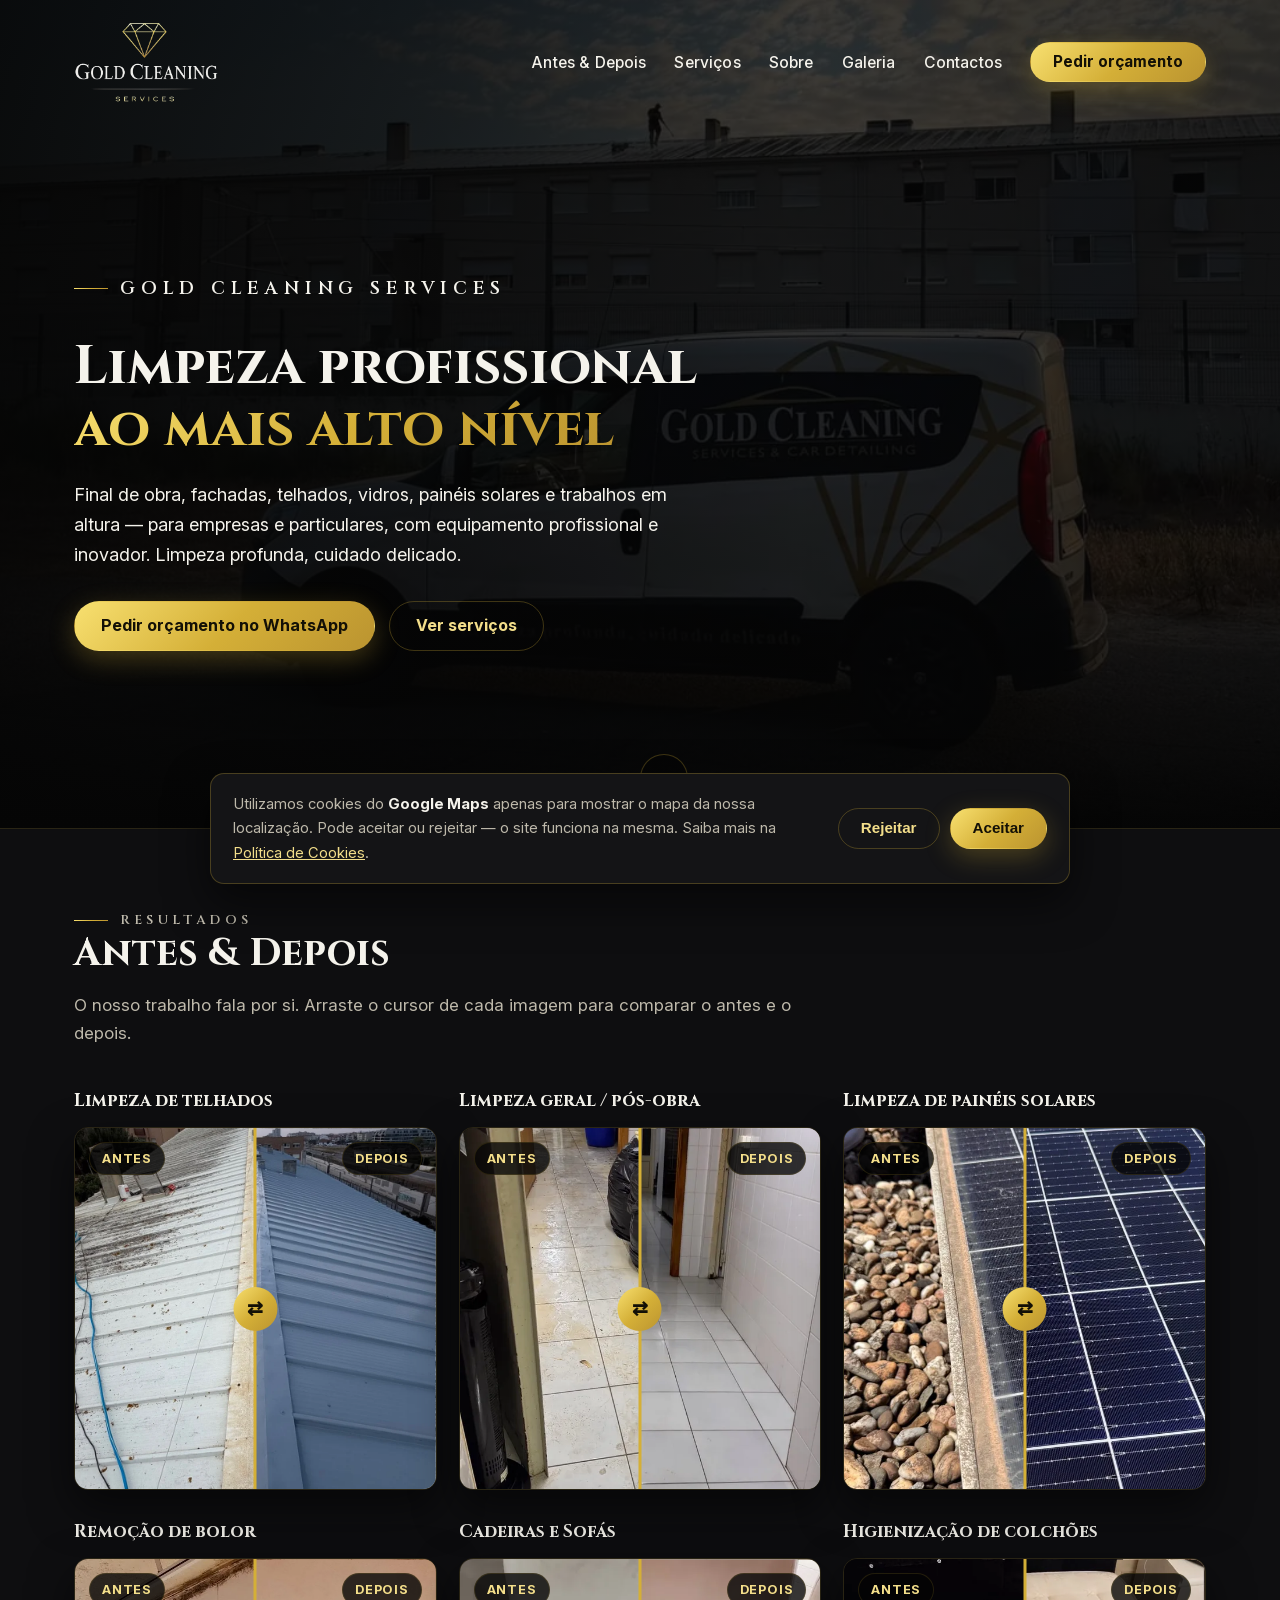
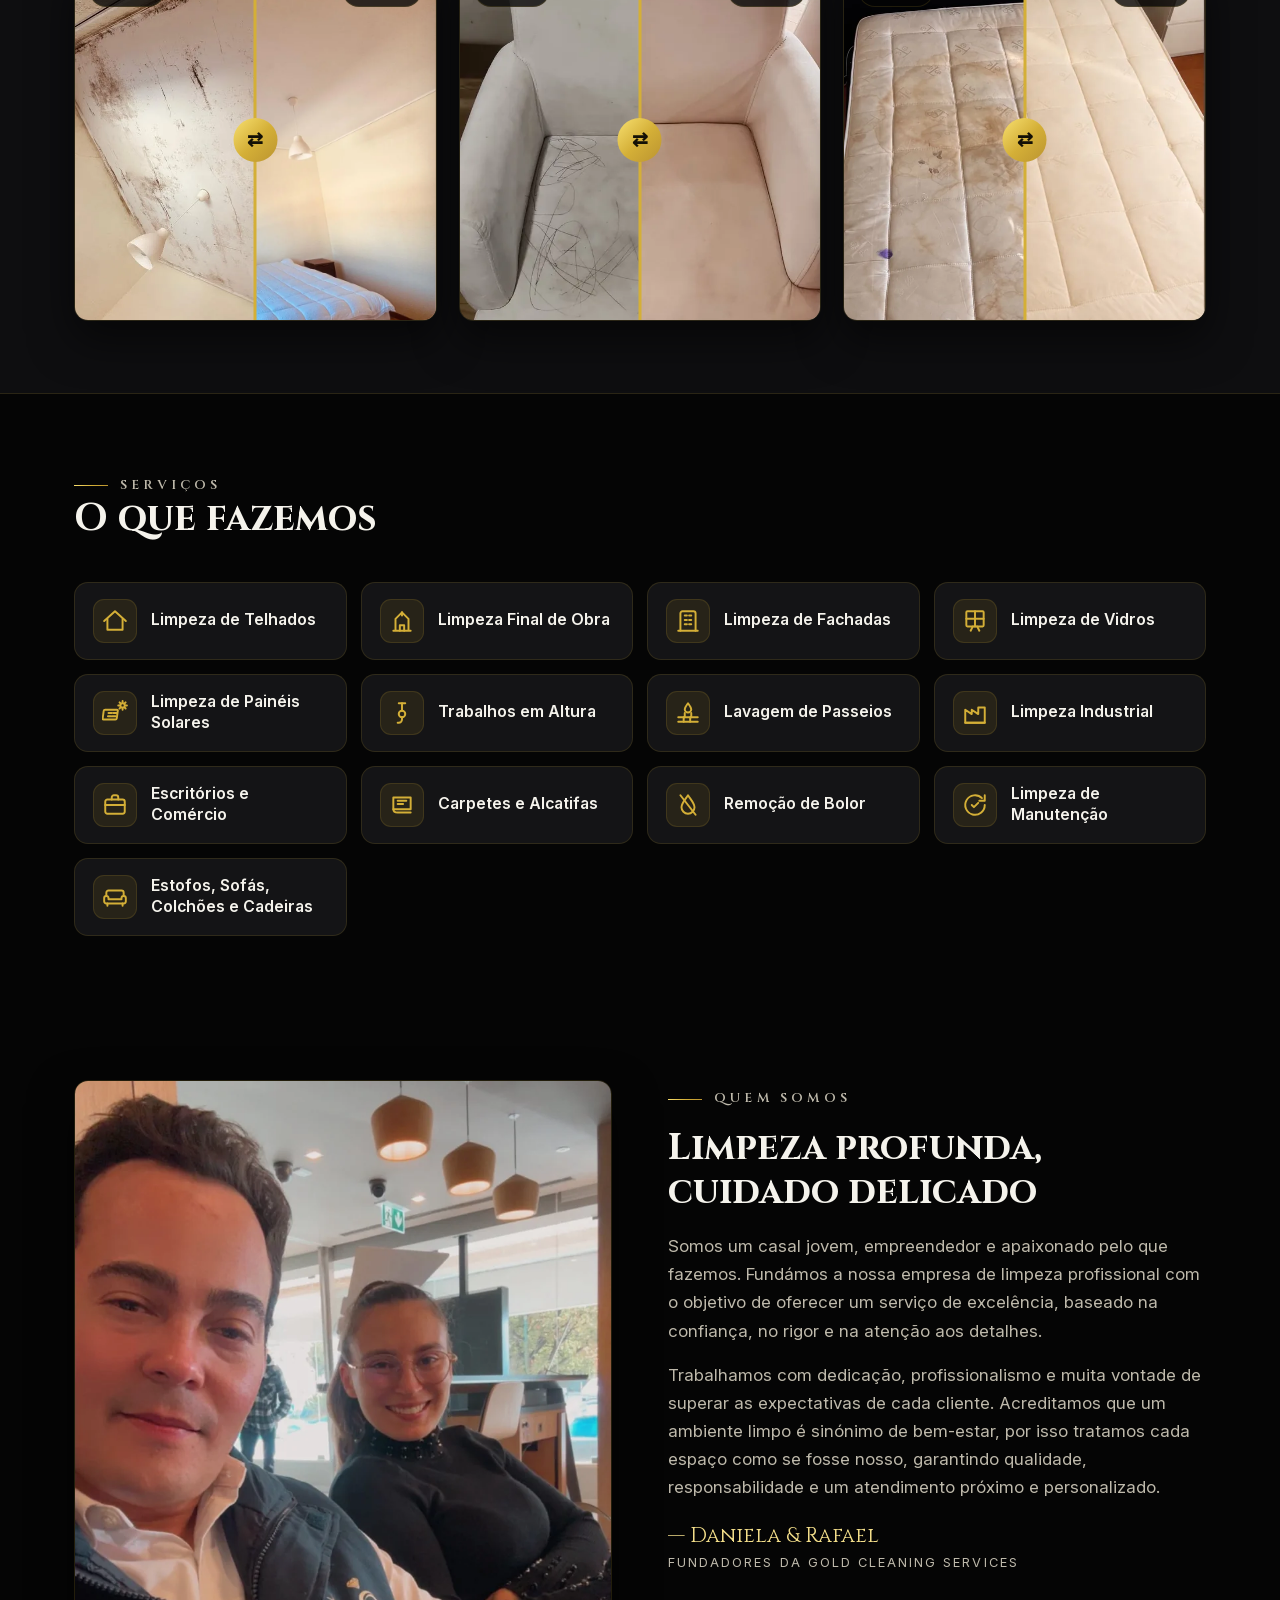
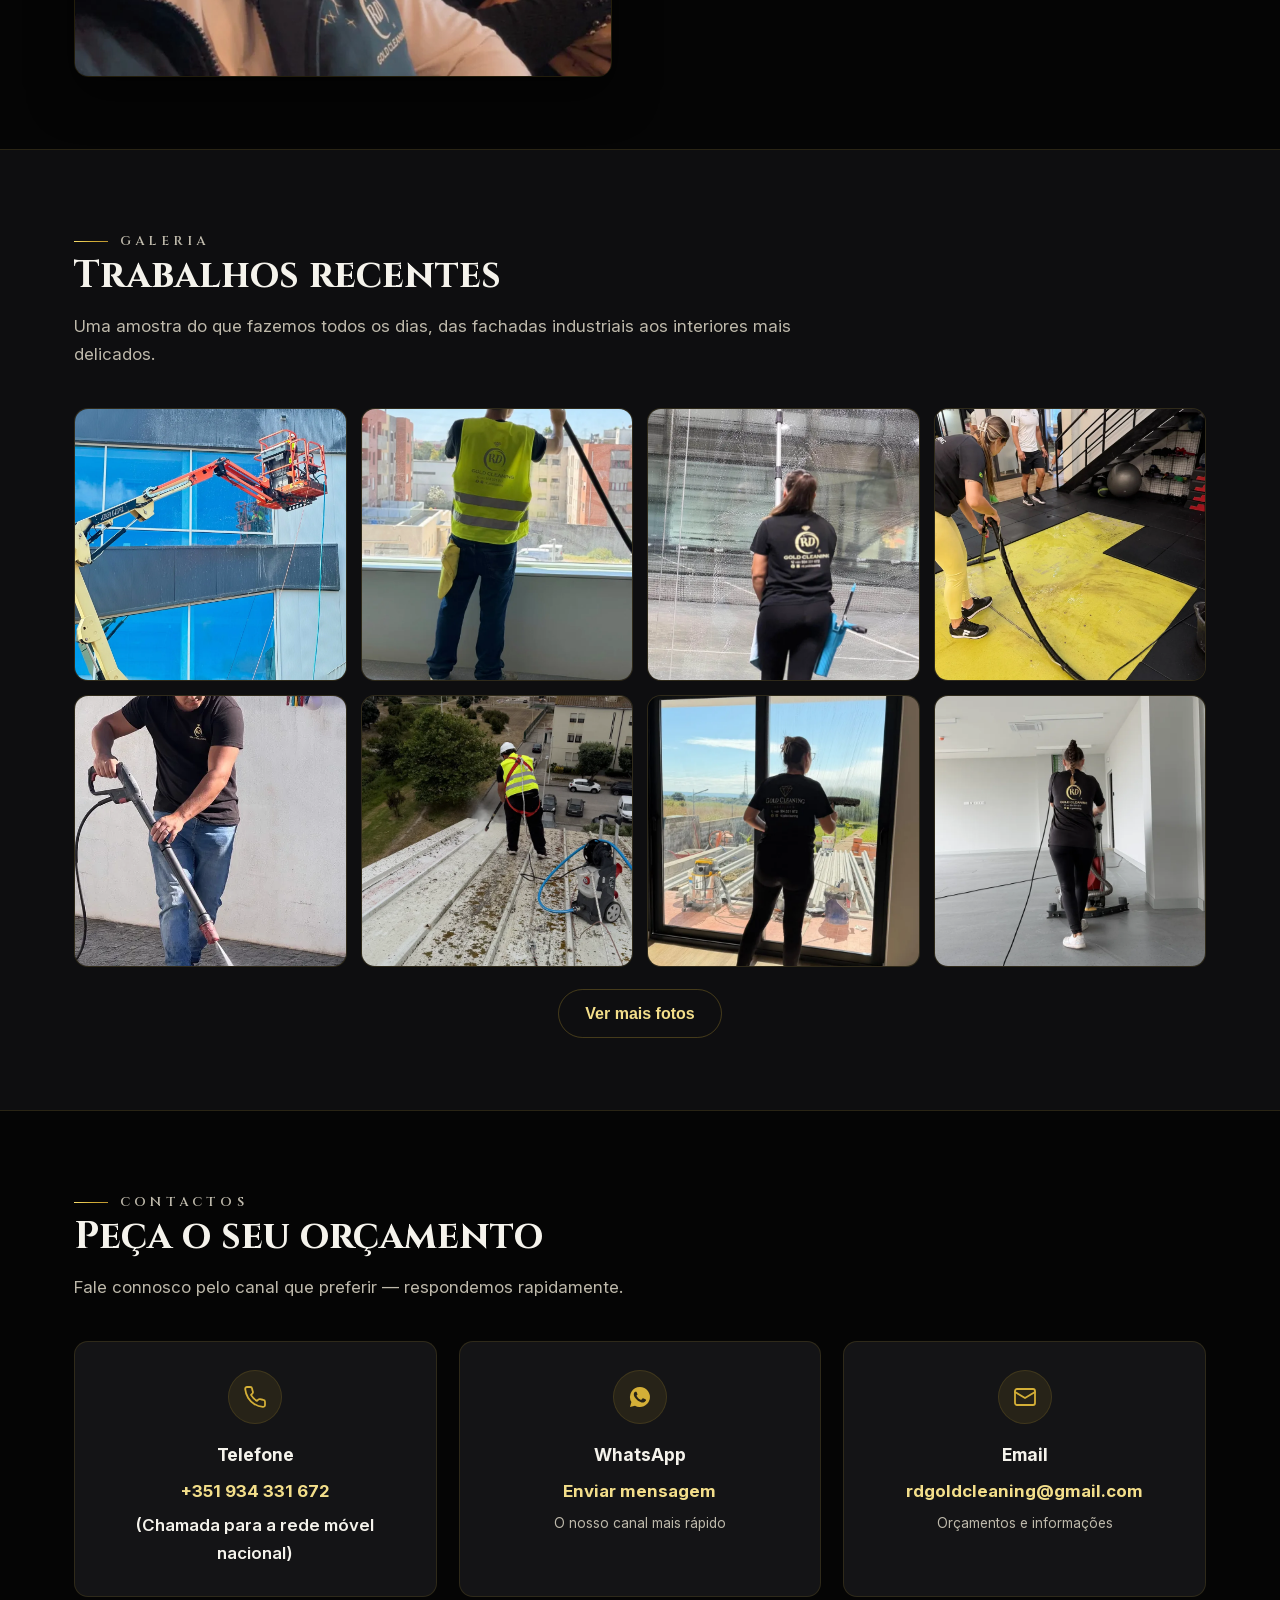
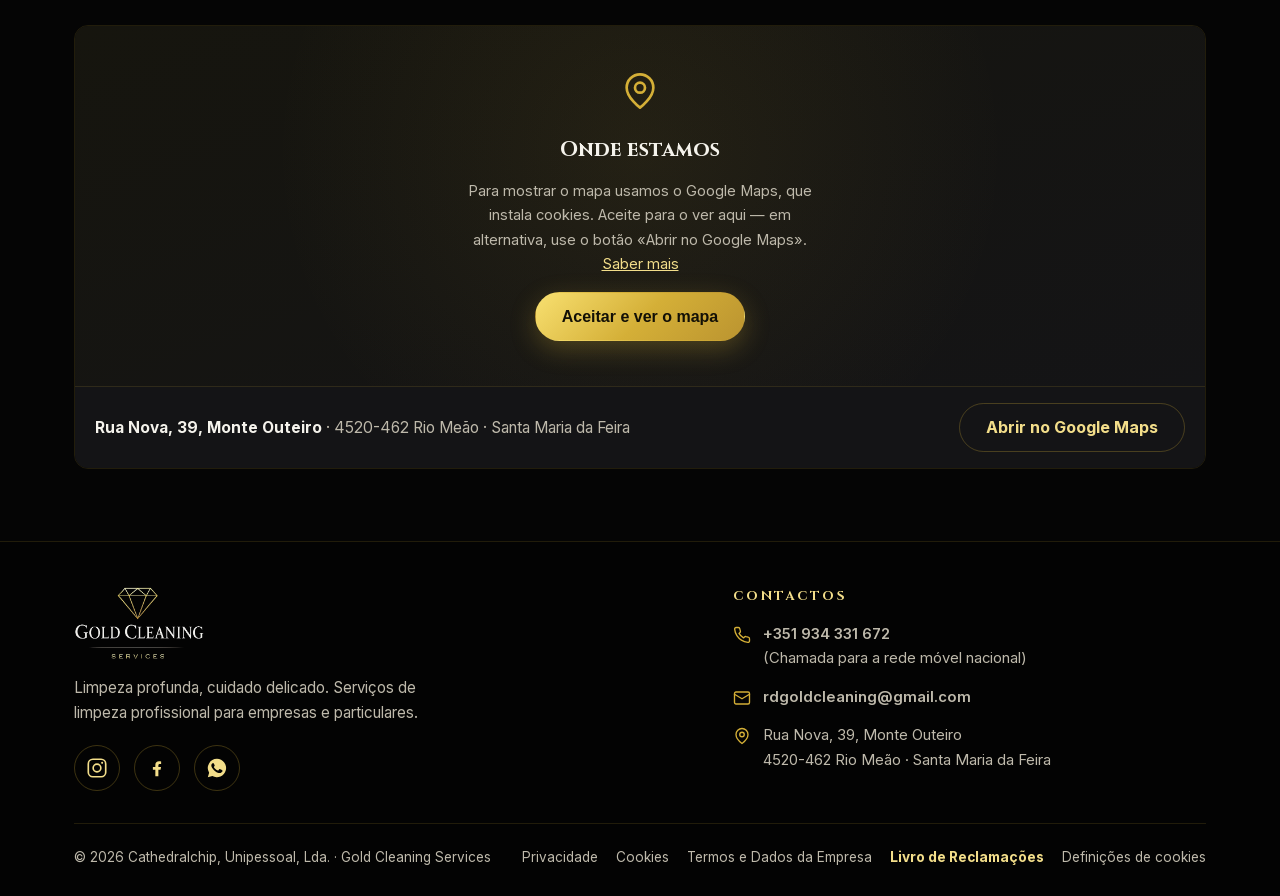
==== index.html @ ab458364 "Reordenar Serviços e Resultados (telhado primeiro) + novas fotos do telhado - Serviços: Telhados 1.º" ====
<!DOCTYPE html>
<html lang="pt-PT">
<head>
  <meta charset="UTF-8">
  <meta name="viewport" content="width=device-width, initial-scale=1.0">
  <title>Gold Cleaning Services — Limpeza Profissional | Santa Maria da Feira</title>
  <meta name="description" content="Gold Cleaning Services — limpeza profissional em Santa Maria da Feira, Espinho e Porto: final de obra, fachadas, telhados, vidros e painéis solares. Para empresas e particulares.">
  <link rel="canonical" href="https://goldcleaning.pt/">
  <meta name="theme-color" content="#050505">
  <script>document.documentElement.classList.add('js')</script>
  <link rel="preload" href="assets/fonts/cinzel-var.woff2" as="font" type="font/woff2" crossorigin>
  <link rel="preload" href="assets/fonts/inter-var.woff2" as="font" type="font/woff2" crossorigin>

  <meta property="og:type" content="website">
  <meta property="og:locale" content="pt_PT">
  <meta property="og:site_name" content="Gold Cleaning Services">
  <meta property="og:title" content="Gold Cleaning Services — Limpeza Profissional | Santa Maria da Feira">
  <meta property="og:description" content="Final de obra, fachadas, telhados, vidros, painéis solares, trabalhos em altura e limpeza industrial. Para empresas e particulares.">
  <meta property="og:url" content="https://goldcleaning.pt/">
  <meta property="og:image" content="https://goldcleaning.pt/assets/img/og-image.jpg">
  <meta property="og:image:width" content="1200">
  <meta property="og:image:height" content="630">
  <meta property="og:image:alt" content="Logótipo da Gold Cleaning Services — diamante dourado sobre fundo preto">
  <meta name="twitter:card" content="summary_large_image">

  <link rel="icon" href="assets/img/favicon-32.png" sizes="32x32" type="image/png">
  <link rel="icon" href="assets/img/icon-192.png" sizes="192x192" type="image/png">
  <link rel="apple-touch-icon" href="assets/img/apple-touch-icon.png">
  <link rel="stylesheet" href="assets/css/styles.css?v=30">

  <script type="application/ld+json">
  {
    "@context": "https://schema.org",
    "@graph": [
      {
        "@type": ["LocalBusiness", "CleaningService"],
        "@id": "https://goldcleaning.pt/#business",
        "name": "Gold Cleaning Services",
        "alternateName": ["Gold Cleaning", "GoldCleaning", "Gold Cleaning Services", "GoldCleaningServices", "Gold Clean"],
        "legalName": "Cathedralchip, Unipessoal, Lda.",
        "vatID": "PT519046846",
        "description": "Serviços de limpeza profissional para empresas e particulares: limpeza final de obra, fachadas, telhados, vidros, painéis solares, trabalhos em altura e limpeza industrial.",
        "image": "https://goldcleaning.pt/assets/img/og-image.jpg",
        "logo": "https://goldcleaning.pt/assets/img/icon-512.png",
        "url": "https://goldcleaning.pt/",
        "email": "rdgoldcleaning@gmail.com",
        "telephone": "+351934331672",
        "priceRange": "€€",
        "address": {
          "@type": "PostalAddress",
          "streetAddress": "Rua Nova, 39, Monte Outeiro",
          "postalCode": "4520-462",
          "addressLocality": "Rio Meão, Santa Maria da Feira",
          "addressRegion": "Aveiro",
          "addressCountry": "PT"
        },
        "areaServed": ["Santa Maria da Feira", "Espinho", "Porto", "Aveiro"],
        "knowsAbout": ["Limpeza final de obra", "Limpeza de fachadas", "Limpeza de telhados", "Limpeza de vidros", "Limpeza de painéis solares", "Trabalhos em altura", "Limpeza industrial"],
        "sameAs": [
          "https://www.instagram.com/gold_cleaning.services/",
          "https://www.facebook.com/profile.php?id=61569388156016",
          "https://maps.app.goo.gl/XTtooXEB5BjqFSP79"
        ]
      },
      {
        "@type": "WebSite",
        "@id": "https://goldcleaning.pt/#website",
        "name": "Gold Cleaning Services",
        "alternateName": ["Gold Cleaning", "GoldCleaning", "GoldCleaningServices", "Gold Clean"],
        "url": "https://goldcleaning.pt/",
        "inLanguage": "pt-PT",
        "publisher": { "@id": "https://goldcleaning.pt/#business" }
      }
    ]
  }
  </script>
</head>
<body>
  <a class="skip-link" href="#conteudo">Saltar para o conteúdo</a>

  <header class="site-header">
    <div class="container site-header__inner">
      <a class="brand" href="#inicio" aria-label="Gold Cleaning Services — início">
        <img src="assets/img/logo-full.webp?v=6" alt="Gold Cleaning Services" width="921" height="522">
      </a>
      <button class="nav-toggle" aria-expanded="false" aria-controls="nav" aria-label="Abrir menu">
        <span class="nav-toggle__bars" aria-hidden="true"></span>
      </button>
      <nav class="nav" id="nav" aria-label="Navegação principal">
        <ul class="nav__links">
          <li><a href="#antes-depois">Antes &amp; Depois</a></li>
          <li><a href="#servicos">Serviços</a></li>
          <li><a href="#sobre">Sobre</a></li>
          <li><a href="#galeria">Galeria</a></li>
          <li><a href="#contactos">Contactos</a></li>
          <li>
            <a class="btn btn--gold" href="#contactos">Pedir orçamento</a>
          </li>
        </ul>
      </nav>
    </div>
  </header>

  <main id="conteudo">
    <!-- ============ HERO ============ -->
    <section class="hero" id="inicio">
      <div class="hero__bg">
        <img src="assets/img/hero-capa1.webp" alt="Carrinha da Gold Cleaning e um profissional a limpar o telhado de um edifício ao fundo" width="1152" height="696" fetchpriority="high">
      </div>
      <div class="container">
        <div class="hero__content">
          <p class="kicker">Gold Cleaning Services</p>
          <h1>Limpeza profissional <span class="gold">ao mais alto nível</span></h1>
          <p>Final de obra, fachadas, telhados, vidros, painéis solares e trabalhos em altura — para empresas e particulares, com equipamento profissional e inovador. Limpeza profunda, cuidado delicado.</p>
          <div class="hero__actions">
            <a class="btn btn--gold" href="https://wa.me/message/L3VXHYEIM6WUH1" target="_blank" rel="noopener noreferrer">Pedir orçamento no WhatsApp</a>
            <a class="btn btn--ghost" href="#servicos">Ver serviços</a>
          </div>
        </div>
      </div>
      <a class="hero__scroll" href="#servicos" aria-label="Descer para a secção de serviços">
        <svg width="22" height="22" viewBox="0 0 24 24" fill="none" stroke="currentColor" stroke-width="2" stroke-linecap="round" stroke-linejoin="round" aria-hidden="true"><path d="m6 9 6 6 6-6"/></svg>
      </a>
    </section>

    <!-- ============ ANTES / DEPOIS ============ -->
    <section class="section section--elev" id="antes-depois" aria-labelledby="ba-titulo">
      <div class="container">
        <div class="section__head">
          <p class="kicker">Resultados</p>
          <h2 id="ba-titulo">Antes &amp; Depois</h2>
          <p>O nosso trabalho fala por si. Arraste o cursor de cada imagem para comparar o antes e o depois.</p>
        </div>
        <ul class="ba-grid" id="lista-antes-depois">
          <li class="ba-item">
            <h3>Limpeza de telhados</h3>
            <div class="ba-slider">
              <img src="assets/img/telhado-ba-antes.webp?v=2" alt="Telhado de chapa de um pavilhão coberto de musgo, líquenes e sujidade, antes da limpeza" loading="lazy">
              <img class="ba-slider__after" src="assets/img/telhado-ba-depois.webp?v=2" alt="O mesmo telhado de chapa limpo e uniforme, depois da limpeza" loading="lazy">
              <div class="ba-slider__divider" aria-hidden="true"></div>
              <span class="ba-label ba-label--antes" aria-hidden="true">Antes</span>
              <span class="ba-label ba-label--depois" aria-hidden="true">Depois</span>
              <input type="range" min="0" max="100" value="50" aria-label="Comparar antes e depois — Limpeza de telhados (deslize)">
            </div>
          </li>
          <li class="ba-item">
            <h3>Limpeza geral / pós-obra</h3>
            <div class="ba-slider">
              <img src="assets/img/casa-antes.webp" alt="Pavimento sujo com resíduos e sacos de lixo, antes da limpeza geral" loading="lazy">
              <img class="ba-slider__after" src="assets/img/casa-depois.webp" alt="O mesmo espaço com o pavimento limpo e brilhante, depois da limpeza" loading="lazy">
              <div class="ba-slider__divider" aria-hidden="true"></div>
              <span class="ba-label ba-label--antes" aria-hidden="true">Antes</span>
              <span class="ba-label ba-label--depois" aria-hidden="true">Depois</span>
              <input type="range" min="0" max="100" value="50" aria-label="Comparar antes e depois — Limpeza geral / pós-obra (deslize)">
            </div>
          </li>
          <li class="ba-item">
            <h3>Limpeza de painéis solares</h3>
            <div class="ba-slider">
              <img src="assets/img/painel-antes.webp" alt="Painéis solares cobertos de poeira e sujidade, antes da limpeza" loading="lazy">
              <img class="ba-slider__after" src="assets/img/painel-depois.webp" alt="Os mesmos painéis solares limpos e brilhantes, depois da limpeza" loading="lazy">
              <div class="ba-slider__divider" aria-hidden="true"></div>
              <span class="ba-label ba-label--antes" aria-hidden="true">Antes</span>
              <span class="ba-label ba-label--depois" aria-hidden="true">Depois</span>
              <input type="range" min="0" max="100" value="50" aria-label="Comparar antes e depois — Limpeza de painéis solares (deslize)">
            </div>
          </li>
          <li class="ba-item">
            <h3>Remoção de bolor</h3>
            <div class="ba-slider">
              <img src="assets/img/bolor-antes.webp" alt="Teto de um quarto coberto de manchas escuras de bolor, antes da limpeza" loading="lazy">
              <img class="ba-slider__after" src="assets/img/bolor-depois.webp" alt="O mesmo quarto com o teto limpo e saudável, depois da limpeza" loading="lazy">
              <div class="ba-slider__divider" aria-hidden="true"></div>
              <span class="ba-label ba-label--antes" aria-hidden="true">Antes</span>
              <span class="ba-label ba-label--depois" aria-hidden="true">Depois</span>
              <input type="range" min="0" max="100" value="50" aria-label="Comparar antes e depois — Remoção de bolor (deslize)">
            </div>
          </li>
          <li class="ba-item">
            <h3>Cadeiras e Sofás</h3>
            <div class="ba-slider">
              <img src="assets/img/cadeira-antes.webp" alt="Cadeira estofada clara com manchas e riscos de caneta, antes da limpeza" loading="lazy">
              <img class="ba-slider__after" src="assets/img/cadeira-depois.webp" alt="A mesma cadeira estofada limpa, depois da higienização" loading="lazy">
              <div class="ba-slider__divider" aria-hidden="true"></div>
              <span class="ba-label ba-label--antes" aria-hidden="true">Antes</span>
              <span class="ba-label ba-label--depois" aria-hidden="true">Depois</span>
              <input type="range" min="0" max="100" value="50" aria-label="Comparar antes e depois — Cadeiras e Sofás (deslize)">
            </div>
          </li>
          <li class="ba-item">
            <h3>Higienização de colchões</h3>
            <div class="ba-slider">
              <img src="assets/img/colchao-antes.webp" alt="Colchão com manchas amareladas e nódoas, antes da higienização" loading="lazy">
              <img class="ba-slider__after" src="assets/img/colchao-depois.webp" alt="O mesmo colchão limpo e uniforme, depois da higienização" loading="lazy">
              <div class="ba-slider__divider" aria-hidden="true"></div>
              <span class="ba-label ba-label--antes" aria-hidden="true">Antes</span>
              <span class="ba-label ba-label--depois" aria-hidden="true">Depois</span>
              <input type="range" min="0" max="100" value="50" aria-label="Comparar antes e depois — Higienização de colchões (deslize)">
            </div>
          </li>
        </ul>
        <div class="ba-toggle-wrap">
          <button type="button" class="btn btn--ghost ba-toggle" aria-expanded="false" aria-controls="lista-antes-depois">Ver mais resultados</button>
        </div>
      </div>
    </section>

    <!-- ============ SERVIÇOS ============ -->
    <section class="section" id="servicos" aria-labelledby="servicos-titulo">
      <div class="container">
        <div class="section__head">
          <p class="kicker">Serviços</p>
          <h2 id="servicos-titulo">O que fazemos</h2>
        </div>
        <ul class="services-grid" id="lista-servicos">
          <li class="service-card">
            <span class="service-card__icon" aria-hidden="true"><svg width="26" height="26" viewBox="0 0 24 24" fill="none" stroke="currentColor" stroke-width="1.8" stroke-linecap="round" stroke-linejoin="round"><path d="M2 12 12 3l10 9"/><path d="M5 10v10h14V10"/></svg></span>
            <h3>Limpeza de Telhados</h3>
          </li>
          <li class="service-card">
            <span class="service-card__icon" aria-hidden="true"><svg width="26" height="26" viewBox="0 0 24 24" fill="none" stroke="currentColor" stroke-width="1.8" stroke-linecap="round" stroke-linejoin="round"><path d="M4 21h16M6 21V10l6-6 6 6v11"/><path d="M10 21v-5h4v5"/><path d="M12 4v3"/></svg></span>
            <h3>Limpeza Final de Obra</h3>
          </li>
          <li class="service-card">
            <span class="service-card__icon" aria-hidden="true"><svg width="26" height="26" viewBox="0 0 24 24" fill="none" stroke="currentColor" stroke-width="1.8" stroke-linecap="round" stroke-linejoin="round"><path d="M5 21V5a2 2 0 0 1 2-2h10a2 2 0 0 1 2 2v16"/><path d="M3 21h18"/><path d="M9 7h2M13 7h2M9 11h2M13 11h2M9 15h2M13 15h2"/></svg></span>
            <h3>Limpeza de Fachadas</h3>
          </li>
          <li class="service-card">
            <span class="service-card__icon" aria-hidden="true"><svg width="26" height="26" viewBox="0 0 24 24" fill="none" stroke="currentColor" stroke-width="1.8" stroke-linecap="round" stroke-linejoin="round"><rect x="4" y="3" width="16" height="14" rx="1"/><path d="M4 10h16M12 3v14"/><path d="M8 21l2-4M16 21l-2-4"/></svg></span>
            <h3>Limpeza de Vidros</h3>
          </li>
          <li class="service-card">
            <span class="service-card__icon" aria-hidden="true"><svg width="26" height="26" viewBox="0 0 24 24" fill="none" stroke="currentColor" stroke-width="1.8" stroke-linecap="round" stroke-linejoin="round"><rect x="3" y="9" width="13" height="9" rx="1" transform="skewX(-8)"/><path d="M6 12h3M10.5 12h3M5.5 15h3M9.5 15h3"/><circle cx="19" cy="5" r="2"/><path d="M19 1v1M19 8v1M23 5h-1M16 5h-1M21.8 2.2l-.7.7M17 7l-.8.8M21.8 7.8l-.7-.7M17 3l-.8-.8"/></svg></span>
            <h3>Limpeza de Painéis Solares</h3>
          </li>
          <li class="service-card">
            <span class="service-card__icon" aria-hidden="true"><svg width="26" height="26" viewBox="0 0 24 24" fill="none" stroke="currentColor" stroke-width="1.8" stroke-linecap="round" stroke-linejoin="round"><path d="M12 3v7"/><circle cx="12" cy="13" r="3"/><path d="M12 16v2a3 3 0 0 1-3 3H8M9 3h6"/></svg></span>
            <h3>Trabalhos em Altura</h3>
          </li>
          <li class="service-card">
            <span class="service-card__icon" aria-hidden="true"><svg width="26" height="26" viewBox="0 0 24 24" fill="none" stroke="currentColor" stroke-width="1.8" stroke-linecap="round" stroke-linejoin="round"><path d="M3 20h18M3 16h18"/><path d="M8 16v4M14 16v4M9 12v4M15 12v4"/><path d="M12 3c1.6 2.2 3 3.8 3 5.5a3 3 0 0 1-6 0C9 6.8 10.4 5.2 12 3Z"/></svg></span>
            <h3>Lavagem de Passeios</h3>
          </li>
          <li class="service-card">
            <span class="service-card__icon" aria-hidden="true"><svg width="26" height="26" viewBox="0 0 24 24" fill="none" stroke="currentColor" stroke-width="1.8" stroke-linecap="round" stroke-linejoin="round"><path d="M3 21V9l6 4V9l6 4V7h6v14z"/><path d="M3 21h18"/></svg></span>
            <h3>Limpeza Industrial</h3>
          </li>
          <li class="service-card">
            <span class="service-card__icon" aria-hidden="true"><svg width="26" height="26" viewBox="0 0 24 24" fill="none" stroke="currentColor" stroke-width="1.8" stroke-linecap="round" stroke-linejoin="round"><rect x="3" y="7" width="18" height="13" rx="2"/><path d="M9 7V5a2 2 0 0 1 2-2h2a2 2 0 0 1 2 2v2"/><path d="M3 12h18"/></svg></span>
            <h3>Escritórios e Comércio</h3>
          </li>
          <li class="service-card">
            <span class="service-card__icon" aria-hidden="true"><svg width="26" height="26" viewBox="0 0 24 24" fill="none" stroke="currentColor" stroke-width="1.8" stroke-linecap="round" stroke-linejoin="round"><path d="M4 5h16v11H4z"/><path d="M4 16c0 2 1.5 3 4 3h12"/><path d="M8 8h8M8 11h5"/></svg></span>
            <h3>Carpetes e Alcatifas</h3>
          </li>
          <li class="service-card">
            <span class="service-card__icon" aria-hidden="true"><svg width="26" height="26" viewBox="0 0 24 24" fill="none" stroke="currentColor" stroke-width="1.8" stroke-linecap="round" stroke-linejoin="round"><path d="M12 3c3 4.5 6 7.5 6 11a6 6 0 1 1-12 0c0-3.5 3-6.5 6-11Z"/><path d="m5 3 14 18"/></svg></span>
            <h3>Remoção de Bolor</h3>
          </li>
          <li class="service-card">
            <span class="service-card__icon" aria-hidden="true"><svg width="26" height="26" viewBox="0 0 24 24" fill="none" stroke="currentColor" stroke-width="1.8" stroke-linecap="round" stroke-linejoin="round"><path d="M21 12a9 9 0 1 1-2.6-6.3"/><path d="M21 3v5h-5"/><path d="m9 12 2 2 4-4"/></svg></span>
            <h3>Limpeza de Manutenção</h3>
          </li>
          <li class="service-card">
            <span class="service-card__icon" aria-hidden="true"><svg width="26" height="26" viewBox="0 0 24 24" fill="none" stroke="currentColor" stroke-width="1.8" stroke-linecap="round" stroke-linejoin="round"><path d="M4 11V8a2 2 0 0 1 2-2h12a2 2 0 0 1 2 2v3"/><path d="M2 13a2 2 0 0 1 4 0v1h12v-1a2 2 0 0 1 4 0v3a2 2 0 0 1-2 2H4a2 2 0 0 1-2-2z"/><path d="M5 18v2M19 18v2"/></svg></span>
            <h3>Estofos, Sofás, Colchões e Cadeiras</h3>
          </li>
        </ul>
        <div class="services-toggle-wrap">
          <button type="button" class="btn btn--ghost services-toggle" aria-expanded="false" aria-controls="lista-servicos">Ver mais serviços</button>
        </div>
      </div>
    </section>

    <!-- ============ SOBRE ============ -->
    <section class="section" id="sobre" aria-labelledby="sobre-titulo">
      <div class="container about-grid">
        <figure>
          <img src="assets/img/sobre-donos.webp?v=2" alt="Daniela e Rafael, fundadores da Gold Cleaning Services, com a farda da marca" width="820" height="1024" loading="lazy">
        </figure>
        <div class="about__text">
          <p class="kicker">Quem somos</p>
          <h2 id="sobre-titulo">Limpeza profunda, cuidado delicado</h2>
          <p>Somos um casal jovem, empreendedor e apaixonado pelo que fazemos. Fundámos a nossa empresa de limpeza profissional com o objetivo de oferecer um serviço de excelência, baseado na confiança, no rigor e na atenção aos detalhes.</p>
          <p>Trabalhamos com dedicação, profissionalismo e muita vontade de superar as expectativas de cada cliente. Acreditamos que um ambiente limpo é sinónimo de bem-estar, por isso tratamos cada espaço como se fosse nosso, garantindo qualidade, responsabilidade e um atendimento próximo e personalizado.</p>
          <p class="founders">— Daniela &amp; Rafael<span>Fundadores da Gold Cleaning Services</span></p>
        </div>
      </div>
    </section>

    <!-- ============ GALERIA ============ -->
    <section class="section section--elev" id="galeria" aria-labelledby="galeria-titulo">
      <div class="container">
        <div class="section__head">
          <p class="kicker">Galeria</p>
          <h2 id="galeria-titulo">Trabalhos recentes</h2>
          <p>Uma amostra do que fazemos todos os dias, das fachadas industriais aos interiores mais delicados.</p>
        </div>
        <ul class="gallery" id="galeria-fotos">
          <li><a href="assets/img/fachadas-4.webp" data-caption="Limpeza de fachada e vidros com plataforma elevatória"><img src="assets/img/fachadas-4.webp" alt="Trabalhador em plataforma elevatória articulada a limpar a fachada envidraçada de um edifício" width="1050" height="1400" loading="lazy"></a></li>
          <li><a href="assets/img/galeria-equipa-vest.webp" data-caption="Limpeza de vãos de vidro de grande dimensão"><img src="assets/img/galeria-equipa-vest.webp" alt="Profissional da Gold Cleaning, com colete da marca, a lavar um vão de vidro de grande dimensão" width="810" height="1440" loading="lazy"></a></li>
          <li><a href="assets/img/vidros.webp" data-caption="Limpeza de vidros interiores"><img src="assets/img/vidros.webp" alt="Profissional da Gold Cleaning a lavar uma parede de vidro num pavilhão desportivo" width="787" height="1400" loading="lazy"></a></li>
          <li><a href="assets/img/galeria-equipa-ginasio.webp" data-caption="Limpeza de pavimentos de ginásio"><img src="assets/img/galeria-equipa-ginasio.webp" alt="Profissional da Gold Cleaning a lavar o pavimento de um ginásio" width="1000" height="1000" loading="lazy"></a></li>
          <li><a href="assets/img/galeria-passeios.webp" data-caption="Lavagem de passeios em alta pressão"><img src="assets/img/galeria-passeios.webp" alt="Profissional da Gold Cleaning a lavar um passeio de calçada com máquina de alta pressão" width="506" height="900" loading="lazy"></a></li>
          <li><a href="assets/img/telhados.webp" data-caption="Limpeza de telhado com equipamento de segurança"><img src="assets/img/telhados.webp" alt="Trabalhador com arnês e capacete a lavar um telhado com máquina de alta pressão" width="788" height="1400" loading="lazy"></a></li>
          <li><a href="assets/img/galeria-equipa-vidros.webp" data-caption="Limpeza de vidros e portas de vidro"><img src="assets/img/galeria-equipa-vidros.webp" alt="Profissional da Gold Cleaning, com t-shirt da marca, a lavar um vão envidraçado com vista para o exterior" width="810" height="1440" loading="lazy"></a></li>
          <li><a href="assets/img/escritorios.webp" data-caption="Limpeza final de obra em escritórios"><img src="assets/img/escritorios.webp" alt="Profissional a lavar o pavimento de um escritório novo com máquina lavadora" width="788" height="1400" loading="lazy"></a></li>
          <li><a href="assets/img/galeria-equipa-escada.webp" data-caption="Limpeza de janelas e vãos em altura"><img src="assets/img/galeria-equipa-escada.webp" alt="Profissional da Gold Cleaning, em escadote, a limpar a moldura de uma janela em altura" width="810" height="1440" loading="lazy"></a></li>
          <li><a href="assets/img/galeria-fabrica-1.webp" data-caption="Limpeza geral em fábrica"><img src="assets/img/galeria-fabrica-1.webp" alt="Plataforma elevatória de tesoura numa nave industrial durante a limpeza geral" width="556" height="900" loading="lazy"></a></li>
          <li><a href="assets/img/fachadas-1.webp" data-caption="Limpeza de fachada com pértiga profissional"><img src="assets/img/fachadas-1.webp" alt="Profissional a limpar a fachada de um edifício de escritórios com pértiga telescópica" width="787" height="1400" loading="lazy"></a></li>
          <li><a href="assets/img/fachadas-3.webp" data-caption="Frota e equipa Gold Cleaning em trabalhos de fachada"><img src="assets/img/fachadas-3.webp" alt="Viatura da Gold Cleaning junto a um edifício comercial durante trabalhos de limpeza em altura" width="788" height="1400" loading="lazy"></a></li>
          <li><a href="assets/img/galeria-fabrica-3.webp" data-caption="Equipa em limpeza industrial"><img src="assets/img/galeria-fabrica-3.webp" alt="Profissional equipado com capacete e colete numa plataforma, em limpeza industrial" width="506" height="900" loading="lazy"></a></li>
          <li><a href="assets/img/fachadas-2.webp" data-caption="Limpeza de fachada industrial em altura"><img src="assets/img/fachadas-2.webp" alt="Plataforma elevatória de tesoura estendida junto a uma fachada industrial de grande altura" width="803" height="1400" loading="lazy"></a></li>
          <li><a href="assets/img/estofos.webp" data-caption="Higienização de estofos e sofás"><img src="assets/img/estofos.webp" alt="Profissional da Gold Cleaning a higienizar um sofá com máquina de injeção-extração" width="787" height="1400" loading="lazy"></a></li>
          <li><a href="assets/img/galeria-equipa-cobertura.webp" data-caption="Limpeza de coberturas em altura"><img src="assets/img/galeria-equipa-cobertura.webp" alt="Profissional da Gold Cleaning, com arnês de segurança e colete da marca, a lavar uma cobertura em altura com máquina de alta pressão" width="810" height="1440" loading="lazy"></a></li>
          <li><a href="assets/img/galeria-fabrica-2.webp" data-caption="Limpeza geral em fábrica com plataforma elevatória"><img src="assets/img/galeria-fabrica-2.webp" alt="Profissional em plataforma elevatória a limpar a estrutura e as prateleiras de um armazém industrial" width="506" height="900" loading="lazy"></a></li>
          <li><a href="assets/img/galeria-equipa-ginasio2.webp" data-caption="Limpeza de espaços desportivos"><img src="assets/img/galeria-equipa-ginasio2.webp" alt="Equipa da Gold Cleaning a aspirar e a lavar o pavimento de um ginásio" width="1000" height="1000" loading="lazy"></a></li>
          <li><a href="assets/img/galeria-equipa-parede.webp" data-caption="Limpeza de interiores"><img src="assets/img/galeria-equipa-parede.webp" alt="Profissional da Gold Cleaning, com t-shirt da marca, a limpar uma superfície interior" width="810" height="1440" loading="lazy"></a></li>
          <li><a href="assets/img/galeria-carpete.webp" data-caption="Lavagem profissional de carpetes"><img src="assets/img/galeria-carpete.webp" alt="Profissional da Gold Cleaning a lavar uma carpete com máquina de limpeza profunda numa sala" width="506" height="900" loading="lazy"></a></li>
        </ul>
        <div class="gallery-toggle-wrap">
          <button type="button" class="btn btn--ghost gallery-toggle" aria-expanded="false" aria-controls="galeria-fotos">Ver mais fotos</button>
        </div>
      </div>
    </section>

    <!-- ============ CONTACTOS ============ -->
    <section class="section" id="contactos" aria-labelledby="contactos-titulo">
      <div class="container">
        <div class="section__head">
          <p class="kicker">Contactos</p>
          <h2 id="contactos-titulo">Peça o seu orçamento</h2>
          <p>Fale connosco pelo canal que preferir — respondemos rapidamente.</p>
        </div>
        <div class="contact-grid">
          <div class="contact-card">
            <span class="contact-card__icon" aria-hidden="true"><svg width="24" height="24" viewBox="0 0 24 24" fill="none" stroke="currentColor" stroke-width="1.8" stroke-linecap="round" stroke-linejoin="round"><path d="M22 16.9v3a2 2 0 0 1-2.2 2 19.8 19.8 0 0 1-8.6-3 19.5 19.5 0 0 1-6-6 19.8 19.8 0 0 1-3-8.7A2 2 0 0 1 4.1 2h3a2 2 0 0 1 2 1.7c.1 1 .4 2 .7 2.8a2 2 0 0 1-.5 2.1L8 9.9a16 16 0 0 0 6 6l1.3-1.3a2 2 0 0 1 2.1-.4c.9.3 1.9.5 2.8.6a2 2 0 0 1 1.8 2.1Z"/></svg></span>
            <h3>Telefone</h3>
            <a href="tel:+351934331672">+351 934 331 672</a>
            <span class="call-cost">(Chamada para a rede móvel nacional)</span>
          </div>
          <div class="contact-card">
            <span class="contact-card__icon" aria-hidden="true"><svg width="24" height="24" viewBox="0 0 24 24" fill="currentColor" aria-hidden="true"><path d="M12 2a10 10 0 0 0-8.6 15.1L2 22l5-1.3A10 10 0 1 0 12 2Zm5.4 14.1c-.2.7-1.3 1.3-1.9 1.4-.5.1-1.1.1-1.8-.1-.4-.1-1-.3-1.7-.6-2.9-1.3-4.8-4.2-5-4.4-.1-.2-1.2-1.6-1.2-3s.7-2.1 1-2.4c.2-.3.5-.3.7-.3h.5c.2 0 .4 0 .6.4.2.5.7 1.8.8 1.9.1.1.1.3 0 .5-.1.2-.1.3-.3.5l-.4.5c-.1.1-.3.3-.1.6.2.3.8 1.3 1.7 2.1 1.2 1.1 2.2 1.4 2.5 1.5.3.1.5.1.7-.1.2-.2.8-.9 1-1.2.2-.3.4-.3.7-.2.3.1 1.8.8 2.1 1 .3.2.5.3.6.4.1.2.1.7-.1 1.5Z"/></svg></span>
            <h3>WhatsApp</h3>
            <a href="https://wa.me/message/L3VXHYEIM6WUH1" target="_blank" rel="noopener noreferrer">Enviar mensagem</a>
            <span class="note">O nosso canal mais rápido</span>
          </div>
          <div class="contact-card">
            <span class="contact-card__icon" aria-hidden="true"><svg width="24" height="24" viewBox="0 0 24 24" fill="none" stroke="currentColor" stroke-width="1.8" stroke-linecap="round" stroke-linejoin="round"><rect x="2" y="4" width="20" height="16" rx="2"/><path d="m22 7-10 6L2 7"/></svg></span>
            <h3>Email</h3>
            <a href="mailto:rdgoldcleaning@gmail.com">rdgoldcleaning@gmail.com</a>
            <span class="note">Orçamentos e informações</span>
          </div>
        </div>
        <div class="map-card">
          <div class="map-card__media" id="map-embed" data-maps="https://maps.google.com/maps?q=40.958470,-8.596591&amp;z=16&amp;hl=pt&amp;output=embed">
            <div class="map-consent" id="map-placeholder">
              <span class="map-consent__pin" aria-hidden="true">
                <svg width="40" height="40" viewBox="0 0 24 24" fill="none" stroke="currentColor" stroke-width="1.6" stroke-linecap="round" stroke-linejoin="round"><path d="M20 10c0 6-8 12-8 12s-8-6-8-12a8 8 0 0 1 16 0Z"/><circle cx="12" cy="10" r="3"/></svg>
              </span>
              <strong class="map-consent__title">Onde estamos</strong>
              <p class="map-consent__note">Para mostrar o mapa usamos o Google Maps, que instala cookies. Aceite para o ver aqui — em alternativa, use o botão «Abrir no Google Maps». <a href="cookies.html">Saber mais</a></p>
              <button type="button" class="btn btn--gold" id="map-accept">Aceitar e ver o mapa</button>
            </div>
          </div>
          <div class="map-card__bar">
            <address><strong>Rua Nova, 39, Monte Outeiro</strong> · 4520-462 Rio Meão · Santa Maria da Feira</address>
            <a class="btn btn--ghost" href="https://www.google.com/maps/search/?api=1&amp;query=Rua+Nova+39+Rio+Me%C3%A3o+Santa+Maria+da+Feira" target="_blank" rel="noopener noreferrer">Abrir no Google Maps</a>
          </div>
        </div>
      </div>
    </section>
  </main>

  <!-- ============ LIGHTBOX ============ -->
  <dialog class="lightbox" id="lightbox" aria-label="Imagem ampliada">
    <figure>
      <button type="button" class="lightbox__close" aria-label="Fechar imagem">×</button>
      <button type="button" class="lightbox__nav lightbox__prev" aria-label="Imagem anterior">
        <svg width="22" height="22" viewBox="0 0 24 24" fill="none" stroke="currentColor" stroke-width="2.2" stroke-linecap="round" stroke-linejoin="round" aria-hidden="true"><path d="m15 18-6-6 6-6"/></svg>
      </button>
      <button type="button" class="lightbox__nav lightbox__next" aria-label="Imagem seguinte">
        <svg width="22" height="22" viewBox="0 0 24 24" fill="none" stroke="currentColor" stroke-width="2.2" stroke-linecap="round" stroke-linejoin="round" aria-hidden="true"><path d="m9 6 6 6-6 6"/></svg>
      </button>
      <img src="[data-uri]" alt="">
      <figcaption></figcaption>
    </figure>
  </dialog>

  <!-- ============ FOOTER ============ -->
  <footer class="site-footer">
    <div class="container">
      <div class="site-footer__top">
        <div class="site-footer__brand">
          <img class="logo-foot" src="assets/img/logo-full.webp?v=6" alt="Gold Cleaning Services" width="921" height="522">
          <p>Limpeza profunda, cuidado delicado. Serviços de limpeza profissional para empresas e particulares.</p>
          <div class="socials">
            <a href="https://www.instagram.com/gold_cleaning.services/" target="_blank" rel="noopener noreferrer" aria-label="Instagram da Gold Cleaning">
              <svg width="22" height="22" viewBox="0 0 24 24" fill="none" stroke="currentColor" stroke-width="1.8" stroke-linecap="round" stroke-linejoin="round" aria-hidden="true"><rect x="2.5" y="2.5" width="19" height="19" rx="5"/><circle cx="12" cy="12" r="4.2"/><circle cx="17.6" cy="6.4" r="1.1" fill="currentColor" stroke="none"/></svg>
            </a>
            <a href="https://www.facebook.com/profile.php?id=61569388156016" target="_blank" rel="noopener noreferrer" aria-label="Facebook da Gold Cleaning">
              <svg width="22" height="22" viewBox="0 0 24 24" fill="currentColor" aria-hidden="true"><path d="M13.5 21v-7h2.4l.5-3h-2.9V9.1c0-.9.3-1.6 1.6-1.6h1.4V4.8c-.6-.1-1.4-.2-2.3-.2-2.4 0-4 1.4-4 4V11H7.5v3h2.7v7h3.3Z"/></svg>
            </a>
            <a href="https://wa.me/message/L3VXHYEIM6WUH1" target="_blank" rel="noopener noreferrer" aria-label="WhatsApp da Gold Cleaning">
              <svg width="22" height="22" viewBox="0 0 24 24" fill="currentColor" aria-hidden="true"><path d="M12 2a10 10 0 0 0-8.6 15.1L2 22l5-1.3A10 10 0 1 0 12 2Zm5.4 14.1c-.2.7-1.3 1.3-1.9 1.4-.5.1-1.1.1-1.8-.1-.4-.1-1-.3-1.7-.6-2.9-1.3-4.8-4.2-5-4.4-.1-.2-1.2-1.6-1.2-3s.7-2.1 1-2.4c.2-.3.5-.3.7-.3h.5c.2 0 .4 0 .6.4.2.5.7 1.8.8 1.9.1.1.1.3 0 .5-.1.2-.1.3-.3.5l-.4.5c-.1.1-.3.3-.1.6.2.3.8 1.3 1.7 2.1 1.2 1.1 2.2 1.4 2.5 1.5.3.1.5.1.7-.1.2-.2.8-.9 1-1.2.2-.3.4-.3.7-.2.3.1 1.8.8 2.1 1 .3.2.5.3.6.4.1.2.1.7-.1 1.5Z"/></svg>
            </a>
          </div>
        </div>
        <div>
          <h2>Contactos</h2>
          <ul class="footer-contacts">
            <li>
              <svg width="18" height="18" viewBox="0 0 24 24" fill="none" stroke="currentColor" stroke-width="1.8" stroke-linecap="round" stroke-linejoin="round" aria-hidden="true"><path d="M22 16.9v3a2 2 0 0 1-2.2 2 19.8 19.8 0 0 1-8.6-3 19.5 19.5 0 0 1-6-6 19.8 19.8 0 0 1-3-8.7A2 2 0 0 1 4.1 2h3a2 2 0 0 1 2 1.7c.1 1 .4 2 .7 2.8a2 2 0 0 1-.5 2.1L8 9.9a16 16 0 0 0 6 6l1.3-1.3a2 2 0 0 1 2.1-.4c.9.3 1.9.5 2.8.6a2 2 0 0 1 1.8 2.1Z"/></svg>
              <div><a href="tel:+351934331672">+351 934 331 672</a><br><span class="call-cost">(Chamada para a rede móvel nacional)</span></div>
            </li>
            <li>
              <svg width="18" height="18" viewBox="0 0 24 24" fill="none" stroke="currentColor" stroke-width="1.8" stroke-linecap="round" stroke-linejoin="round" aria-hidden="true"><rect x="2" y="4" width="20" height="16" rx="2"/><path d="m22 7-10 6L2 7"/></svg>
              <div><a href="mailto:rdgoldcleaning@gmail.com">rdgoldcleaning@gmail.com</a></div>
            </li>
            <li>
              <svg width="18" height="18" viewBox="0 0 24 24" fill="none" stroke="currentColor" stroke-width="1.8" stroke-linecap="round" stroke-linejoin="round" aria-hidden="true"><path d="M20 10c0 6-8 12-8 12s-8-6-8-12a8 8 0 0 1 16 0Z"/><circle cx="12" cy="10" r="3"/></svg>
              <div>Rua Nova, 39, Monte Outeiro<br>4520-462 Rio Meão · Santa Maria da Feira</div>
            </li>
          </ul>
        </div>
      </div>
      <div class="footer-bottom">
        <p>© <span id="year">2026</span> Cathedralchip, Unipessoal, Lda. · Gold Cleaning Services</p>
        <ul>
          <li><a href="privacidade.html">Privacidade</a></li>
          <li><a href="cookies.html">Cookies</a></li>
          <li><a href="termos.html">Termos e Dados da Empresa</a></li>
          <li><a href="https://www.livroreclamacoes.pt/" target="_blank" rel="noopener noreferrer"><strong>Livro de Reclamações</strong></a></li>
          <li><button type="button" class="cookie-settings" id="cookie-settings">Definições de cookies</button></li>
        </ul>
      </div>
    </div>
  </footer>

  <script src="assets/js/main.js?v=12" defer></script>
</body>
</html>
---- assets/css/styles.css ----
/* ============================================================
   Gold Cleaning Services — goldcleaning.css
   Tema: preto profundo + dourado metálico (paleta do logótipo)
   ============================================================ */

/* ---------- Fontes (self-hosted, subset latin) ---------- */
@font-face {
  font-family: 'Cinzel';
  src: url('../fonts/cinzel-var.woff2') format('woff2');
  font-weight: 400 900;
  font-style: normal;
  font-display: swap;
}
@font-face {
  font-family: 'Inter';
  src: url('../fonts/inter-var.woff2') format('woff2');
  font-weight: 100 900;
  font-style: normal;
  font-display: swap;
}
@font-face {
  font-family: 'Inter';
  src: url('../fonts/inter-italic-var.woff2') format('woff2');
  font-weight: 100 900;
  font-style: italic;
  font-display: swap;
}

/* ---------- Variáveis ---------- */
:root {
  --bg: #050505;
  --bg-elev: #0e0e10;
  --bg-elev-2: #141416;
  --gold: #d4af37;
  --gold-light: #f3de8a;
  --gold-bright: #f8e070;
  --gold-dark: #8c6d1f;
  --text: #f5f3ec;
  --muted: #beb9ab;
  --hairline: rgba(212, 175, 55, .28);
  --hairline-soft: rgba(212, 175, 55, .14);
  --grad-gold: linear-gradient(135deg, var(--gold-bright) 0%, var(--gold) 52%, #bb9430 100%);
  --font-display: 'Cinzel', 'Times New Roman', serif;
  --font-body: 'Inter', -apple-system, BlinkMacSystemFont, 'Segoe UI', sans-serif;
  --radius: 14px;
  --shadow: 0 18px 44px rgba(0, 0, 0, .55);
  --header-h: 124px;
}

/* ---------- Base ---------- */
*, *::before, *::after { box-sizing: border-box; }
html { scroll-behavior: smooth; }
@media (prefers-reduced-motion: reduce) {
  html { scroll-behavior: auto; }
  *, *::before, *::after { animation-duration: .01ms !important; transition-duration: .01ms !important; }
}
body {
  margin: 0;
  background: var(--bg);
  color: var(--text);
  font-family: var(--font-body);
  font-size: 1.0625rem;
  line-height: 1.65;
  -webkit-font-smoothing: antialiased;
  text-rendering: optimizeLegibility;
}
img { max-width: 100%; height: auto; display: block; }
a { color: var(--gold-light); }
a:hover { color: var(--gold-bright); }
:focus-visible {
  outline: 3px solid var(--gold-bright);
  outline-offset: 3px;
  border-radius: 4px;
}
.container { max-width: 1180px; margin: 0 auto; padding: 0 24px; }

.skip-link {
  position: absolute; left: -9999px; top: 0;
  background: var(--gold); color: #050505; font-weight: 700;
  padding: 12px 20px; z-index: 200; border-radius: 0 0 10px 0;
}
.skip-link:focus { left: 0; }

/* ---------- Header (transparente no topo; fundo aparece ao encolher) ---------- */
.site-header {
  position: fixed; inset: 0 0 auto 0; z-index: 100;
  background: transparent;
  border-bottom: 1px solid transparent;
  transition: background .3s ease, border-color .3s ease;
}
.site-header.is-scrolled {
  background: rgba(5, 5, 5, .93);
  border-bottom-color: var(--hairline-soft);
}
.site-header__inner {
  display: flex; align-items: center; justify-content: space-between;
  gap: 16px; height: var(--header-h);
  transition: height .25s ease;
}
.site-header.is-scrolled .site-header__inner { height: 64px; }
.brand { display: inline-flex; align-items: center; gap: 12px; text-decoration: none; position: relative; z-index: 2; }
.brand img { height: 82px; width: auto; transition: height .25s ease; }
.site-header.is-scrolled .brand img { height: 42px; }
::selection { background: var(--gold); color: #131006; }

.nav__links {
  display: flex; align-items: center; gap: 28px;
  list-style: none; margin: 0; padding: 0;
}
.nav__links a:not(.btn) {
  color: var(--text); text-decoration: none; font-weight: 500;
  font-size: .97rem; letter-spacing: .01em;
  border-bottom: 2px solid transparent; padding-bottom: 2px;
}
.nav__links a:not(.btn):hover,
.nav__links a:not(.btn):focus-visible { color: var(--gold-bright); border-bottom-color: var(--gold); }
.nav__links .btn { padding: 10px 22px; font-size: .95rem; }

.nav-toggle {
  display: none; background: none; border: 1px solid var(--hairline);
  border-radius: 10px; padding: 10px 12px; cursor: pointer;
  min-width: 48px; min-height: 44px;
  align-items: center; justify-content: center;
  position: relative; z-index: 2;
}
.nav-toggle__bars { display: block; width: 22px; height: 2px; background: var(--gold); position: relative; }
.nav-toggle__bars::before, .nav-toggle__bars::after {
  content: ''; position: absolute; left: 0; width: 22px; height: 2px; background: var(--gold);
}
.nav-toggle__bars::before { top: -7px; }
.nav-toggle__bars::after { top: 7px; }

/* ---------- Botões ---------- */
.btn {
  display: inline-flex; align-items: center; justify-content: center; gap: 10px;
  padding: 14px 26px; border-radius: 999px;
  font-weight: 700; font-size: 1rem; line-height: 1.2; text-decoration: none;
  border: 1px solid transparent; cursor: pointer;
  transition: transform .15s ease, box-shadow .15s ease, background .15s ease;
}
.btn--gold {
  background: var(--grad-gold); color: #131006;
  box-shadow: 0 8px 26px rgba(212, 175, 55, .28);
}
.btn--gold:hover { color: #131006; }
.btn--ghost {
  background: transparent; color: var(--gold-light);
  border-color: var(--hairline);
}
.btn--ghost:hover { border-color: var(--gold); color: var(--gold-bright); }
.btn svg { flex: none; }

/* ---------- Hero ---------- */
.hero {
  position: relative; min-height: 92vh;
  display: flex; align-items: center;
  padding: calc(var(--header-h) + 64px) 0 96px;
  isolation: isolate; overflow: hidden;
}
.hero__bg, .hero__bg img { position: absolute; inset: 0; z-index: -2; }
.hero__bg img { width: 100%; height: 100%; object-fit: cover; object-position: 55% 50%; }
.hero__bg::after {
  content: ''; position: absolute; inset: 0; z-index: 1;
  background:
    linear-gradient(90deg, rgba(5,5,5,.96) 0%, rgba(5,5,5,.88) 34%, rgba(5,5,5,.78) 62%, rgba(5,5,5,.82) 100%),
    linear-gradient(0deg, var(--bg) 0%, rgba(5,5,5,0) 26%);
}
.hero .container { width: 100%; }
.hero__content { max-width: 640px; }
.kicker {
  display: inline-flex; align-items: center; gap: 12px;
  font-family: var(--font-display); font-weight: 600;
  letter-spacing: .32em; text-transform: uppercase;
  color: var(--gold-light); font-size: .82rem; margin: 0 0 18px;
}
.kicker::before { content: ''; width: 34px; height: 1px; background: var(--grad-gold); }
.hero h1 {
  font-family: var(--font-display); font-weight: 700;
  font-size: clamp(2.1rem, 4.6vw, 3.4rem);
  line-height: 1.14; margin: 0 0 20px; color: var(--text);
}
.hero h1 .gold {
  background: var(--grad-gold);
  -webkit-background-clip: text; background-clip: text; color: transparent;
}
.hero p { color: var(--text); font-size: 1.13rem; max-width: 54ch; margin: 0 0 32px; }
.hero__actions { display: flex; flex-wrap: wrap; gap: 14px; }
.hero__scroll {
  position: absolute; left: 50%; bottom: 26px; z-index: 2;
  width: 48px; height: 48px; border-radius: 50%;
  display: grid; place-items: center;
  border: 1px solid var(--hairline); color: var(--gold-light);
  background: rgba(5, 5, 5, .45);
  animation: hero-bounce 2.4s ease-in-out infinite;
}
.hero__scroll:hover { border-color: var(--gold); color: var(--gold-bright); }
@keyframes hero-bounce {
  0%, 100% { transform: translate(-50%, 0); }
  50% { transform: translate(-50%, 9px); }
}

/* ---------- Voltar ao topo ---------- */
.to-top {
  position: fixed; right: 22px; bottom: 22px; z-index: 90;
  width: 50px; height: 50px; border-radius: 50%;
  display: grid; place-items: center;
  background: var(--grad-gold); color: #131006;
  border: none; cursor: pointer;
  box-shadow: 0 8px 26px rgba(212, 175, 55, .3);
  opacity: 0; visibility: hidden; transform: translateY(14px);
  transition: opacity .25s ease, transform .25s ease, visibility 0s .25s;
}
.to-top.is-visible {
  opacity: 1; visibility: visible; transform: none;
  transition: opacity .25s ease, transform .25s ease, visibility 0s;
}

/* ---------- Secções ---------- */
.section { padding: 72px 0; scroll-margin-top: 66px; }
.section--elev { background: var(--bg-elev); border-block: 1px solid var(--hairline-soft); }
.section__head { max-width: 720px; margin-bottom: 40px; }
.section__head h2 {
  font-family: var(--font-display); font-weight: 700;
  font-size: clamp(1.7rem, 3.2vw, 2.4rem); line-height: 1.18; margin: 0 0 14px;
}
.section__head p { color: var(--muted); margin: 0; }

/* ---------- Serviços (compacto) ---------- */
.services-grid {
  display: grid; grid-template-columns: repeat(4, 1fr); gap: 14px;
  list-style: none; margin: 0; padding: 0;
}
.service-card {
  display: flex; align-items: center; gap: 14px;
  background: var(--bg-elev-2);
  border: 1px solid var(--hairline-soft);
  border-radius: var(--radius);
  padding: 16px 18px;
  transition: transform .18s ease, border-color .18s ease;
}
@media (hover: hover) {
  .service-card:hover { transform: translateY(-3px); border-color: var(--hairline); }
  .btn--gold:hover { transform: translateY(-2px); }
  .gallery a:hover img { transform: scale(1.04); opacity: .92; }
}
.service-card__icon {
  flex: none;
  width: 44px; height: 44px; border-radius: 11px;
  display: grid; place-items: center;
  background: rgba(212, 175, 55, .1);
  border: 1px solid var(--hairline-soft);
  color: var(--gold);
}
.service-card h3 { font-size: .99rem; margin: 0; font-weight: 600; line-height: 1.3; }
.services-toggle-wrap { display: none; text-align: center; margin-top: 20px; }

/* ---------- Antes / Depois ---------- */
.ba-wrap { display: grid; grid-template-columns: minmax(0, 440px) 1fr; gap: 44px; align-items: start; }
.ba-block h3 { font-family: var(--font-display); font-size: 1.25rem; margin: 0 0 16px; }
.ba-slider {
  position: relative; border-radius: var(--radius); overflow: hidden;
  border: 1px solid var(--hairline-soft); box-shadow: var(--shadow);
  aspect-ratio: 1 / 1; width: 100%;
  cursor: ew-resize; touch-action: pan-y;
}
.ba-slider:focus-within { outline: 3px solid var(--gold-bright); outline-offset: 3px; }
.ba-slider img {
  position: absolute; inset: 0; width: 100%; height: 100%;
  object-fit: cover; pointer-events: none;
}
.ba-slider__after { clip-path: inset(0 0 0 50%); }
.ba-slider__divider {
  position: absolute; top: 0; bottom: 0; left: 50%; width: 3px;
  background: var(--gold); transform: translateX(-50%); pointer-events: none;
}
.ba-slider__divider::after {
  content: '⇄'; position: absolute; top: 50%; left: 50%;
  transform: translate(-50%, -50%);
  width: 44px; height: 44px; border-radius: 50%;
  background: var(--grad-gold); color: #131006;
  display: grid; place-items: center; font-size: 1.2rem; font-weight: 700;
}
.ba-slider input[type='range'] {
  position: absolute; inset: 0; width: 100%; height: 100%;
  opacity: 0; cursor: ew-resize; margin: 0;
}
.ba-label {
  position: absolute; top: 14px; padding: 5px 12px; border-radius: 999px;
  font-size: .8rem; font-weight: 700; letter-spacing: .06em; text-transform: uppercase;
  background: rgba(5, 5, 5, .78); color: var(--gold-light);
  border: 1px solid var(--hairline-soft); pointer-events: none;
}
.ba-label--antes { left: 14px; }
.ba-label--depois { right: 14px; }
.ba-pair { display: grid; grid-template-columns: 1fr 1fr; gap: 16px; }
.ba-pair figure { margin: 0; position: relative; }
.ba-pair img {
  border-radius: var(--radius); border: 1px solid var(--hairline-soft);
  aspect-ratio: 3 / 4; object-fit: cover; width: 100%;
  max-height: 560px; box-shadow: var(--shadow);
}
.ba-pair figcaption {
  position: absolute; top: 14px; left: 14px; padding: 5px 12px; border-radius: 999px;
  font-size: .8rem; font-weight: 700; letter-spacing: .06em; text-transform: uppercase;
  background: rgba(5, 5, 5, .78); color: var(--gold-light);
  border: 1px solid var(--hairline-soft);
}
.ba-hint { color: var(--muted); font-size: .9rem; margin-top: 12px; }

/* Grelha de pares antes/depois */
.ba-grid {
  list-style: none; margin: 0; padding: 0;
  display: grid; grid-template-columns: repeat(3, 1fr); gap: 28px 22px;
}
.ba-item h3 { font-family: var(--font-display); font-size: 1.08rem; margin: 0 0 12px; }
.ba-toggle-wrap { display: none; text-align: center; margin-top: 22px; }

/* ---------- Sobre / Porquê ---------- */
.about-grid { display: grid; grid-template-columns: 1fr 1fr; gap: 56px; align-items: start; }
.about-grid figure { margin: 0; }
.about-grid img {
  border-radius: var(--radius); border: 1px solid var(--hairline-soft);
  box-shadow: var(--shadow); aspect-ratio: 9 / 10; object-fit: cover; width: 100%;
}
.about__text h2 {
  font-family: var(--font-display); font-size: clamp(1.7rem, 3vw, 2.3rem);
  margin: 0 0 18px; line-height: 1.2;
}
.about__text p { color: var(--muted); margin: 0 0 16px; }
.about__text .founders { font-family: var(--font-display); color: var(--gold-light); font-size: 1.3rem; line-height: 1.3; margin: 22px 0 0; }
.about__text .founders span { display: block; font-family: var(--font-body); color: var(--muted); font-size: .8rem; letter-spacing: .16em; text-transform: uppercase; margin-top: 5px; }
.checklist { list-style: none; margin: 24px 0 0; padding: 0; display: grid; gap: 14px; }
.checklist li { display: flex; gap: 14px; align-items: flex-start; }
.checklist svg { flex: none; margin-top: 3px; color: var(--gold); }
.checklist strong { display: block; }
.checklist span { color: var(--muted); font-size: .96rem; }

/* ---------- Galeria ---------- */
.gallery {
  display: grid; grid-template-columns: repeat(4, 1fr); gap: 14px;
  list-style: none; margin: 0; padding: 0;
}
.gallery a {
  display: block; width: 100%; padding: 0; border: 1px solid var(--hairline-soft);
  border-radius: var(--radius); overflow: hidden; cursor: zoom-in; background: var(--bg-elev-2);
}
.gallery img {
  width: 100%; aspect-ratio: 1 / 1; object-fit: cover;
  transition: transform .25s ease, opacity .25s ease;
}
/* "Ver mais fotos": por predefinição mostra 2 linhas (8 no desktop) */
.gallery-toggle-wrap { display: none; text-align: center; margin-top: 22px; }
html.js .gallery-toggle-wrap { display: block; }
html.js .gallery.is-collapsed li:nth-child(n+9) { display: none; }

.lightbox {
  border: none; padding: 0; background: transparent;
  max-width: min(94vw, 1000px); width: auto;
}
.lightbox::backdrop { background: rgba(0, 0, 0, .88); }
.lightbox figure { margin: 0; position: relative; }
.lightbox img {
  max-width: min(94vw, 1000px); max-height: 84vh; width: auto; height: auto;
  border-radius: 12px; border: 1px solid var(--hairline);
  margin: 0 auto;
}
.lightbox figcaption { text-align: center; color: var(--muted); padding: 14px 0 0; font-size: .95rem; }
.lightbox__close {
  position: absolute; top: 10px; right: 10px; z-index: 1;
  width: 44px; height: 44px; border-radius: 50%;
  background: var(--grad-gold); color: #131006; border: none;
  font-size: 1.3rem; font-weight: 700; cursor: pointer; line-height: 1;
}
.lightbox__nav {
  position: absolute; top: 50%; transform: translateY(-50%); z-index: 1;
  width: 46px; height: 46px; border-radius: 50%;
  display: grid; place-items: center;
  background: rgba(5, 5, 5, .65); color: var(--gold-light);
  border: 1px solid var(--hairline); cursor: pointer;
}
.lightbox__nav:hover { color: var(--gold-bright); border-color: var(--gold); }
.lightbox__prev { left: 10px; }
.lightbox__next { right: 10px; }

/* ---------- Contactos ---------- */
.contact-grid { display: grid; grid-template-columns: repeat(3, 1fr); gap: 22px; }
.contact-card {
  background: var(--bg-elev-2); border: 1px solid var(--hairline-soft);
  border-radius: var(--radius); padding: 28px 26px; text-align: center;
}
.contact-card__icon {
  width: 54px; height: 54px; margin: 0 auto 16px; border-radius: 50%;
  display: grid; place-items: center;
  background: rgba(212, 175, 55, .1); border: 1px solid var(--hairline-soft);
  color: var(--gold);
}
.contact-card h3 { margin: 0 0 8px; font-size: 1.1rem; }
.contact-card a { font-weight: 700; text-decoration: none; font-size: 1.06rem; word-break: break-word; }
.contact-card a:hover { text-decoration: underline; }
.contact-card .note { display: block; color: var(--muted); font-size: .85rem; margin-top: 6px; }

/* Mapa (imagem estática self-hosted — sem cookies) */
.map-card {
  margin-top: 28px; border-radius: var(--radius); overflow: hidden;
  border: 1px solid var(--hairline-soft); position: relative;
}
.map-card__media {
  position: relative;
  min-height: clamp(260px, 32vw, 360px);
  display: grid;
  background:
    radial-gradient(circle at 50% 35%, rgba(212, 175, 55, .08), transparent 60%),
    linear-gradient(160deg, #16150e 0%, var(--bg-elev-2) 100%);
  overflow: hidden;
}
.map-card__bar {
  display: flex; flex-wrap: wrap; align-items: center; justify-content: space-between;
  gap: 12px; padding: 16px 20px; background: var(--bg-elev-2);
  border-top: 1px solid var(--hairline-soft);
}
.map-card__bar address { font-style: normal; color: var(--muted); font-size: .97rem; }
.map-card__bar address strong { color: var(--text); }
/* Google Maps click-to-load: nada da Google carrega até ao clique.
   Antes do consentimento mostra-se apenas este aviso (sem mapa nem street view). */
.map-consent {
  align-self: center;
  display: grid; justify-items: center; gap: 12px;
  text-align: center; padding: 32px 24px;
}
.map-consent__pin { color: var(--gold); margin-bottom: 2px; }
.map-consent__title {
  font-family: var(--font-display); font-size: 1.3rem; color: var(--text);
}
.map-consent__note {
  margin: 0; font-size: .92rem; color: var(--muted); max-width: 42ch;
}
.map-consent__note a { color: var(--gold-light); }
.map-consent .btn { margin-top: 4px; }
html:not(.js) .map-consent .btn { display: none; }
.map-card__iframe {
  width: 100%; height: clamp(260px, 32vw, 360px);
  border: 0; display: block;
}

/* ---------- Banner de consentimento de cookies ---------- */
.cookiebar {
  position: fixed; left: 16px; right: 16px; bottom: 16px; z-index: 130;
  max-width: 860px; margin-inline: auto;
  background: var(--bg-elev-2); color: var(--text);
  border: 1px solid var(--hairline);
  border-radius: var(--radius); box-shadow: var(--shadow);
  padding: 18px 22px;
  display: flex; align-items: center; justify-content: space-between;
  gap: 14px 28px; flex-wrap: wrap;
}
.cookiebar[hidden] { display: none; }
.cookiebar__txt { margin: 0; font-size: .92rem; color: var(--muted); flex: 1 1 380px; }
.cookiebar__txt strong { color: var(--text); }
.cookiebar__txt a { color: var(--gold-light); }
.cookiebar__actions { display: flex; gap: 10px; flex-wrap: wrap; }
.cookiebar__actions .btn { padding: 10px 22px; font-size: .95rem; }

.cookie-settings {
  background: none; border: none; padding: 0; cursor: pointer;
  color: var(--muted); font: inherit; text-decoration: none;
}
.cookie-settings:hover { color: var(--gold-bright); text-decoration: underline; }

/* ---------- Footer (minimal) ---------- */
.site-footer {
  background: #030303; border-top: 1px solid var(--hairline-soft);
  padding: 44px 0 28px; font-size: .93rem;
}
.site-footer a { color: var(--muted); text-decoration: none; }
.site-footer a:hover { color: var(--gold-bright); text-decoration: underline; }
.site-footer__top {
  display: grid; grid-template-columns: 1.3fr 1fr;
  gap: 44px; margin-bottom: 32px; align-items: start;
}
.site-footer .logo-foot { height: 74px; width: auto; }
.site-footer__brand p {
  color: var(--muted); font-size: .95rem; line-height: 1.6;
  max-width: 44ch; margin: 16px 0 0;
}
.site-footer__brand .socials { margin-top: 20px; }
.site-footer h2 {
  font-family: var(--font-display); font-size: .82rem;
  letter-spacing: .18em; text-transform: uppercase;
  color: var(--gold-light); margin: 0 0 14px;
}
.footer-contacts { list-style: none; margin: 0; padding: 0; display: grid; gap: 14px; color: var(--muted); }
.footer-contacts li { display: flex; gap: 12px; align-items: flex-start; }
.footer-contacts svg { flex: none; margin-top: 4px; color: var(--gold); }
.footer-contacts a { font-weight: 600; }
.socials { display: flex; gap: 14px; }
.socials a {
  width: 46px; height: 46px; border-radius: 50%;
  display: grid; place-items: center;
  border: 1px solid var(--hairline); color: var(--gold-light);
  transition: border-color .15s ease, color .15s ease;
}
.socials a:hover { border-color: var(--gold); color: var(--gold-bright); text-decoration: none; }
.footer-bottom {
  border-top: 1px solid var(--hairline-soft); padding-top: 22px;
  display: flex; flex-wrap: wrap; gap: 14px; justify-content: space-between;
  color: var(--muted); font-size: .85rem;
}
.footer-bottom p { margin: 0; }
.footer-bottom ul { list-style: none; display: flex; flex-wrap: wrap; gap: 18px; margin: 0; padding: 0; }
.footer-bottom strong { color: var(--gold-light); }
/* Igual destaque exigido pelo DL 59/2021 art.3.º: herda tamanho e cor do texto ao lado */
.call-cost { font-size: inherit; color: inherit; }
.contact-card .call-cost { display: block; font-size: 1.06rem; color: var(--text); font-weight: 600; margin-top: 6px; }

/* ---------- Páginas legais ---------- */
.legal-page { padding: calc(var(--header-h) + 64px) 0 88px; }
.legal-page h1 {
  font-family: var(--font-display); font-size: clamp(1.8rem, 3.4vw, 2.5rem); margin: 0 0 8px;
}
.legal-page .updated { color: var(--muted); font-size: .92rem; margin-bottom: 40px; }
.legal-page h2 { font-size: 1.3rem; margin: 40px 0 12px; color: var(--gold-light); }
.legal-page h3 { font-size: 1.08rem; margin: 26px 0 8px; }
.legal-page p, .legal-page li { color: var(--muted); }
.legal-page .container { max-width: 860px; }
.legal-page table { border-collapse: collapse; width: 100%; font-size: .95rem; }
.legal-page th, .legal-page td {
  text-align: left; padding: 10px 14px; border: 1px solid var(--hairline-soft); color: var(--muted);
}
.legal-page th { color: var(--text); background: var(--bg-elev); }

/* ---------- 404 ---------- */
.error-hero { min-height: 70vh; display: grid; place-items: center; text-align: center; padding: calc(var(--header-h) + 40px) 24px 80px; }
.error-hero .code {
  font-family: var(--font-display); font-size: clamp(4rem, 12vw, 7rem); font-weight: 700;
  background: var(--grad-gold); -webkit-background-clip: text; background-clip: text; color: transparent;
  line-height: 1; margin: 0 0 10px;
}

/* ---------- Responsivo ---------- */
@media (max-width: 980px) {
  .services-grid { grid-template-columns: repeat(2, 1fr); }
  .gallery { grid-template-columns: repeat(2, 1fr); }
  html.js .gallery.is-collapsed li:nth-child(n+7) { display: none; }
  .contact-grid { grid-template-columns: 1fr; }
  .about-grid { grid-template-columns: 1fr; gap: 36px; }
  .ba-grid { grid-template-columns: repeat(2, 1fr); }
  .ba-wrap { grid-template-columns: 1fr; gap: 48px; }
  .ba-slider { margin-inline: auto; }
  .site-footer__top { grid-template-columns: 1fr 1fr; }

  html.js .nav-toggle { display: inline-flex; }
  /* Menu móvel em ecrã inteiro (com JS); sem JS fica em bloco por baixo do header */
  html.js .nav {
    position: fixed; inset: 0; z-index: 1;
    background: var(--bg);
    padding: calc(var(--header-h) + 16px) 24px 32px;
    overflow-y: auto;
    display: none;
  }
  html.js .nav.is-open { display: flex; flex-direction: column; }
  .nav__links {
    flex-direction: column; align-items: stretch; gap: 4px;
    width: 100%; margin: 0;
  }
  .nav__links li { width: 100%; }
  .nav__links a:not(.btn) {
    display: block; padding: 16px 6px; font-size: 1.2rem;
    border-bottom: 1px solid var(--hairline-soft);
  }
  .nav__links .btn { width: 100%; margin-top: 22px; }
}
@media (max-height: 480px) {
  .hero { min-height: auto; padding: calc(var(--header-h) + 44px) 0 60px; }
}

@media print {
  body { background: #fff; color: #000; }
  .legal-page h1, .legal-page h2, .legal-page h3, .legal-page p, .legal-page li,
  .legal-page td, .legal-page th, .legal-block, .legal-page .updated,
  .site-footer p, .site-footer a, a { color: #000; }
  .legal-page th { background: none; }
  .site-header, .skip-link, .nav-toggle, .btn { display: none; }
  .legal-page, main { padding-top: 0; }
  .site-footer { background: #fff; }
}

@media (max-width: 640px) {
  .section { padding: 56px 0; }
  .legal-page table, .legal-page tbody, .legal-page tr,
  .legal-page th, .legal-page td { display: block; width: 100%; }
  .legal-page th[scope='row'] { border-bottom: none; }
  .legal-page td { border-top: none; margin-bottom: 10px; }
  .hero { min-height: 86vh; padding-bottom: 72px; }
  .hero__bg img { object-position: 60% 58%; }
  .services-grid { grid-template-columns: 1fr; gap: 10px; }
  .service-card { padding: 12px 16px; }
  /* "Ver mais serviços": colapsa a lista em telemóvel (só com JS) */
  html.js .services-grid.is-collapsed li:nth-child(n+7) { display: none; }
  html.js .services-toggle-wrap { display: block; }
  .ba-grid { grid-template-columns: 1fr; gap: 28px; }
  .ba-item { text-align: center; }
  .ba-slider { max-width: 320px; margin-inline: auto; }
  html.js .ba-item.ba-hidden { display: none; }
  html.js .ba-toggle-wrap { display: block; }
  html.js .ba-toggle-wrap.is-done { display: none; }
  html.js .gallery.is-collapsed li:nth-child(n+5) { display: none; }
  .brand img { height: 58px; }
  .site-header.is-scrolled .brand img { height: 38px; }
  .site-footer__top { grid-template-columns: 1fr; gap: 32px; text-align: center; }
  .site-footer__brand p { margin-inline: auto; }
  .site-footer .logo-foot { margin-inline: auto; }
  /* bloco centrado, ícones e texto alinhados à esquerda entre si */
  .footer-contacts { width: fit-content; margin-inline: auto; justify-items: start; }
  .footer-contacts li { text-align: left; }
  .socials { justify-content: center; }
  .footer-bottom { flex-direction: column; }
  .map-card__bar { flex-direction: column; align-items: flex-start; }
}
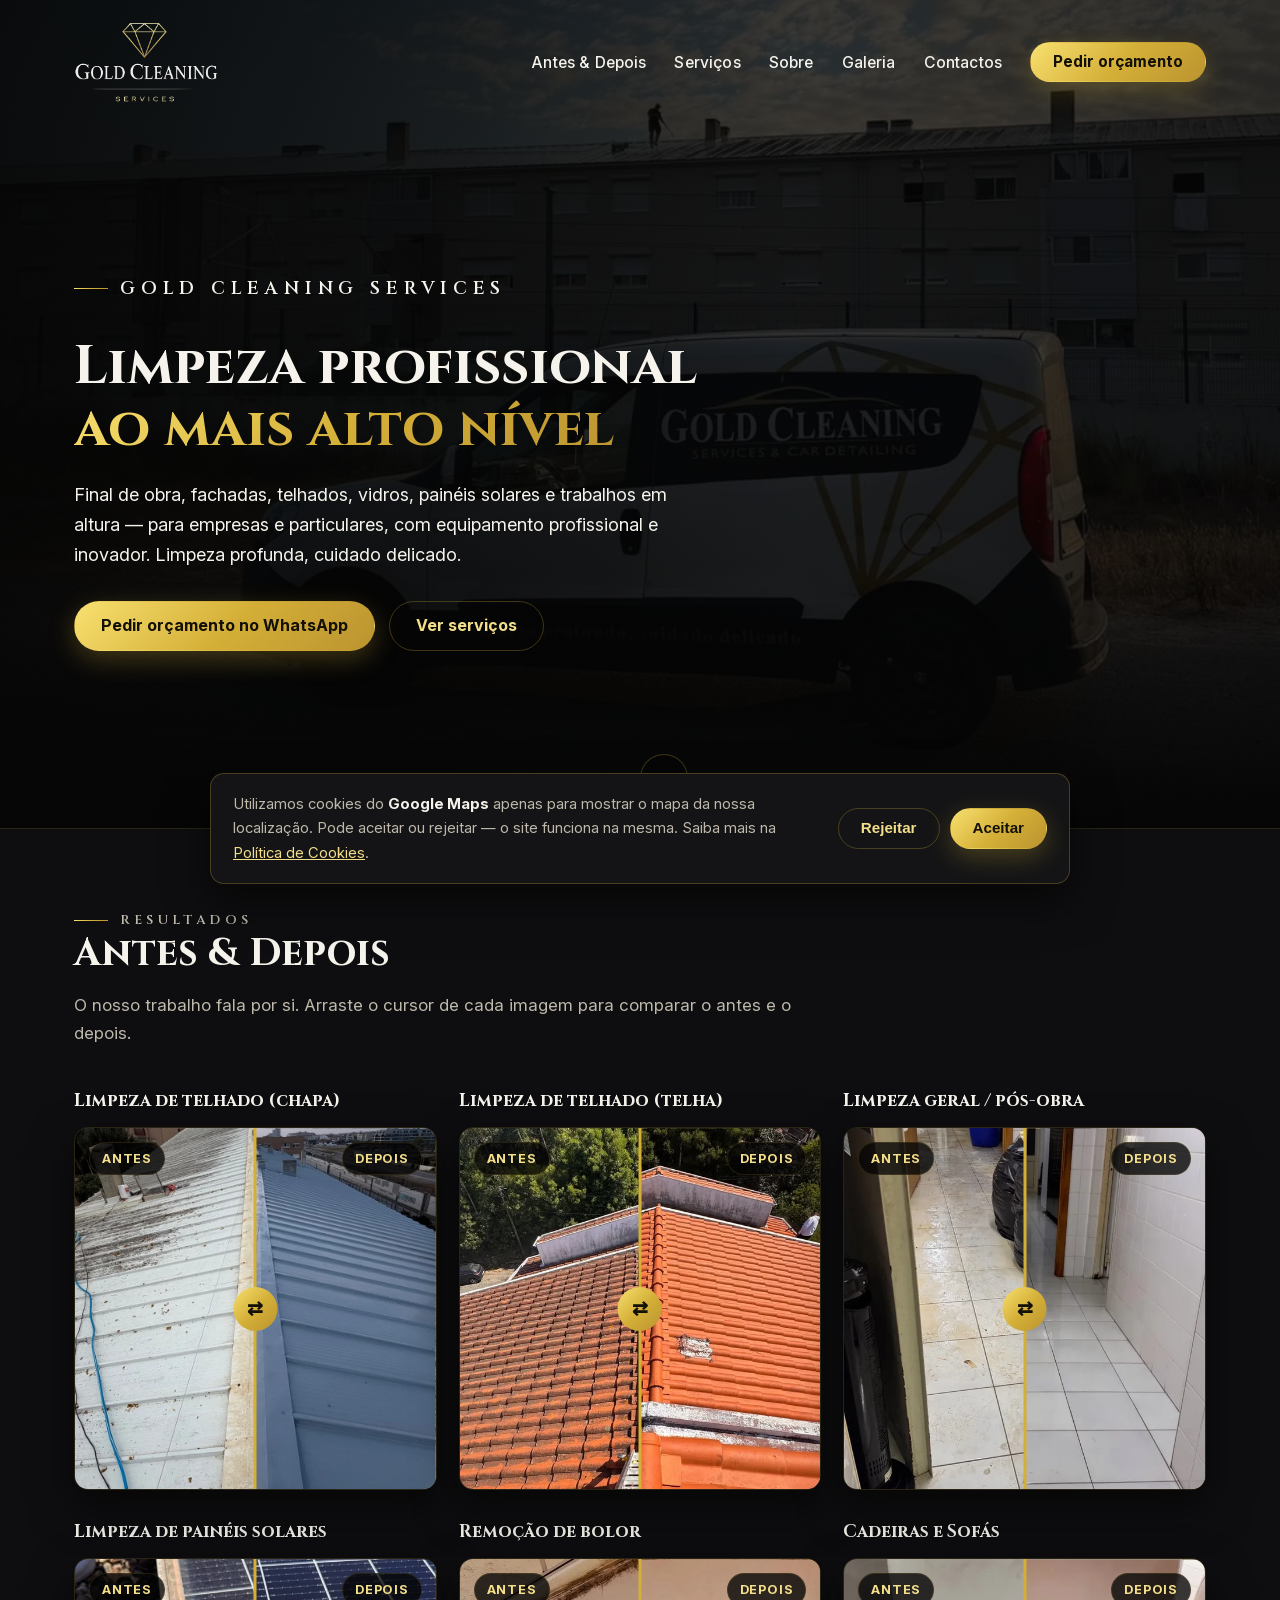
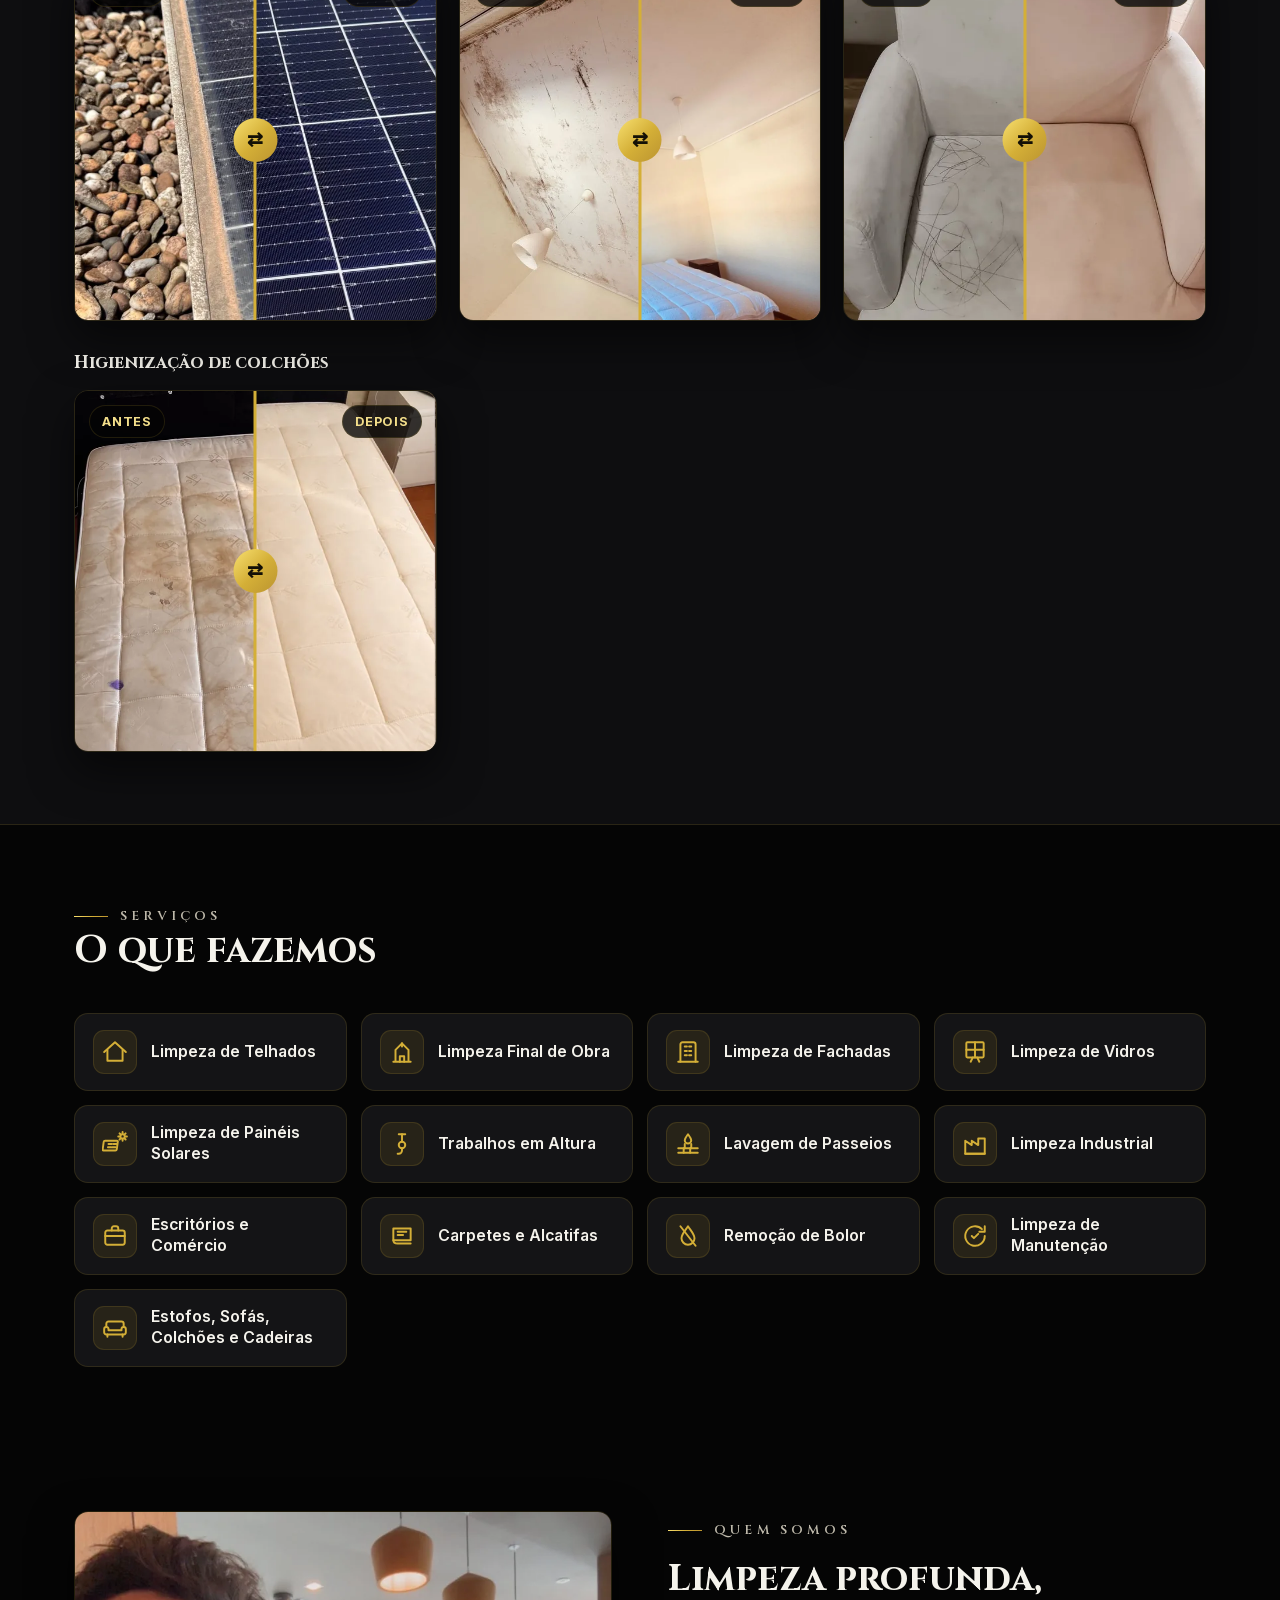
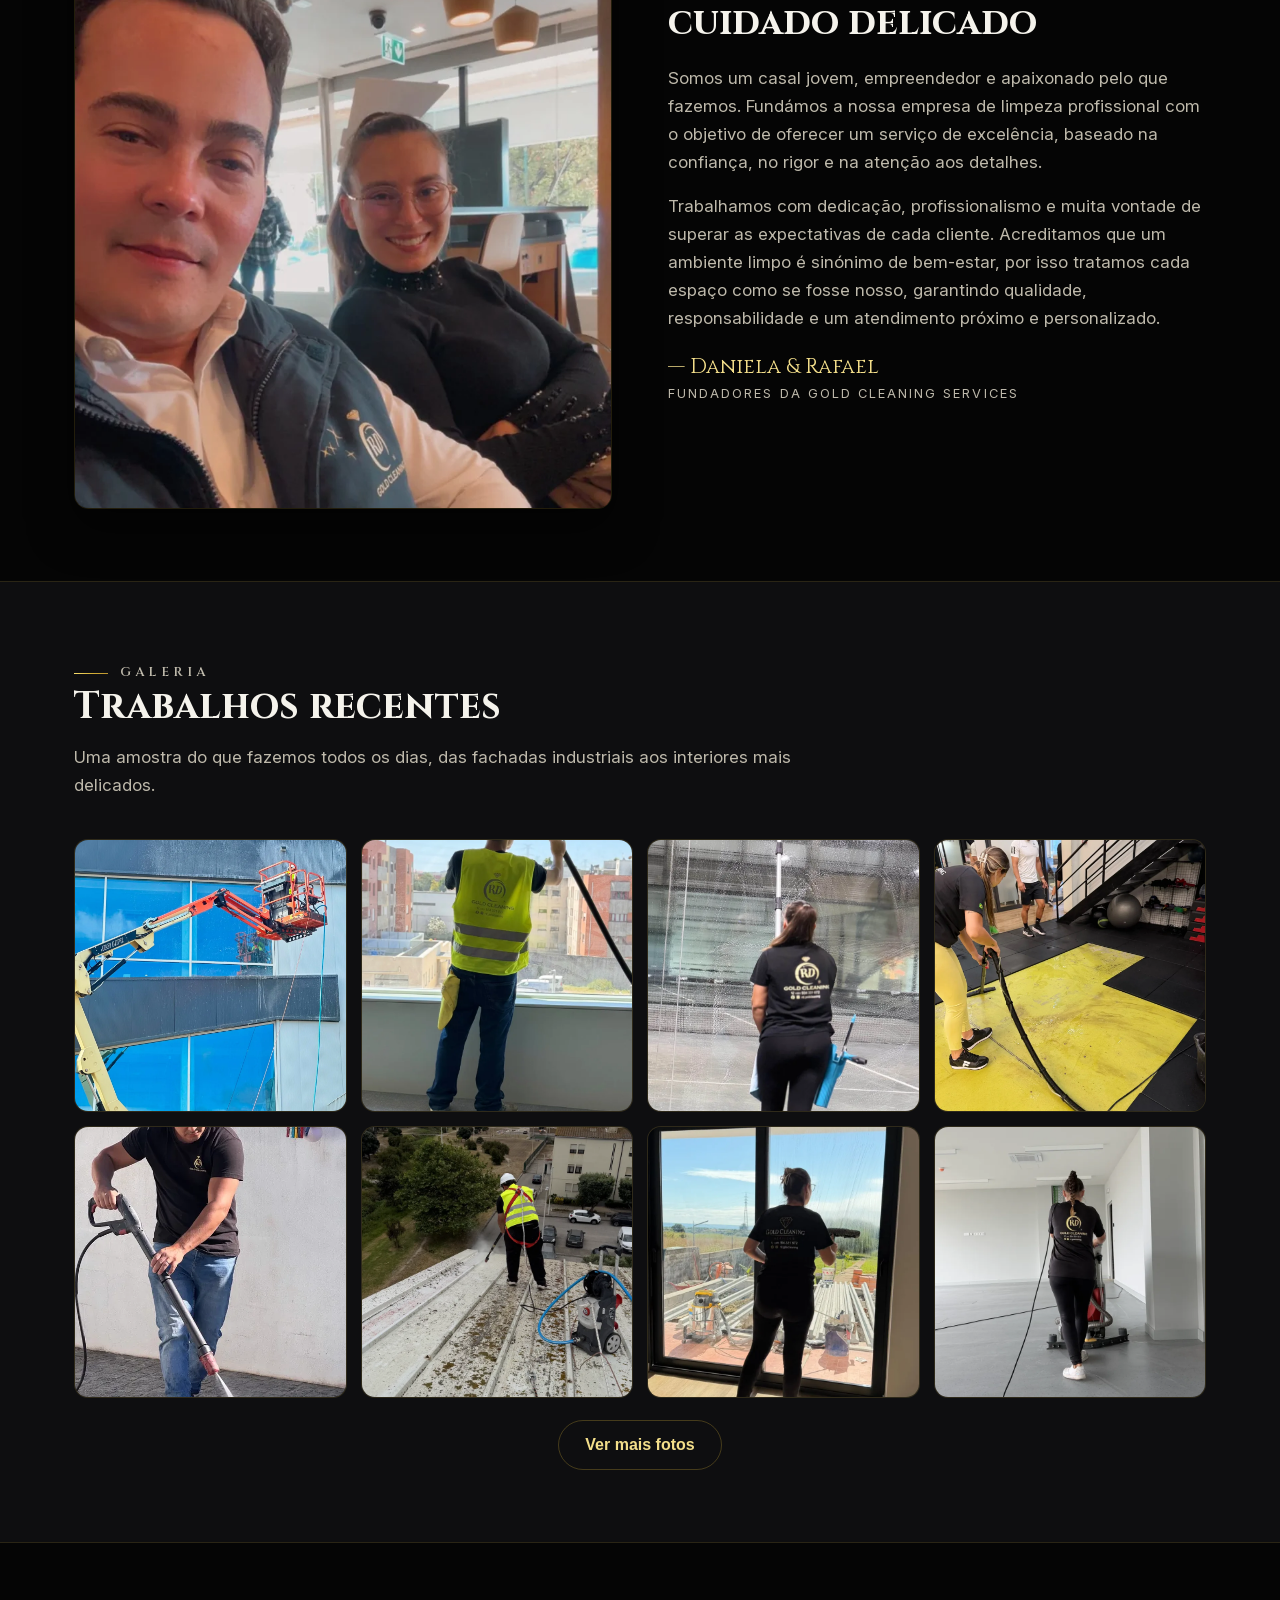
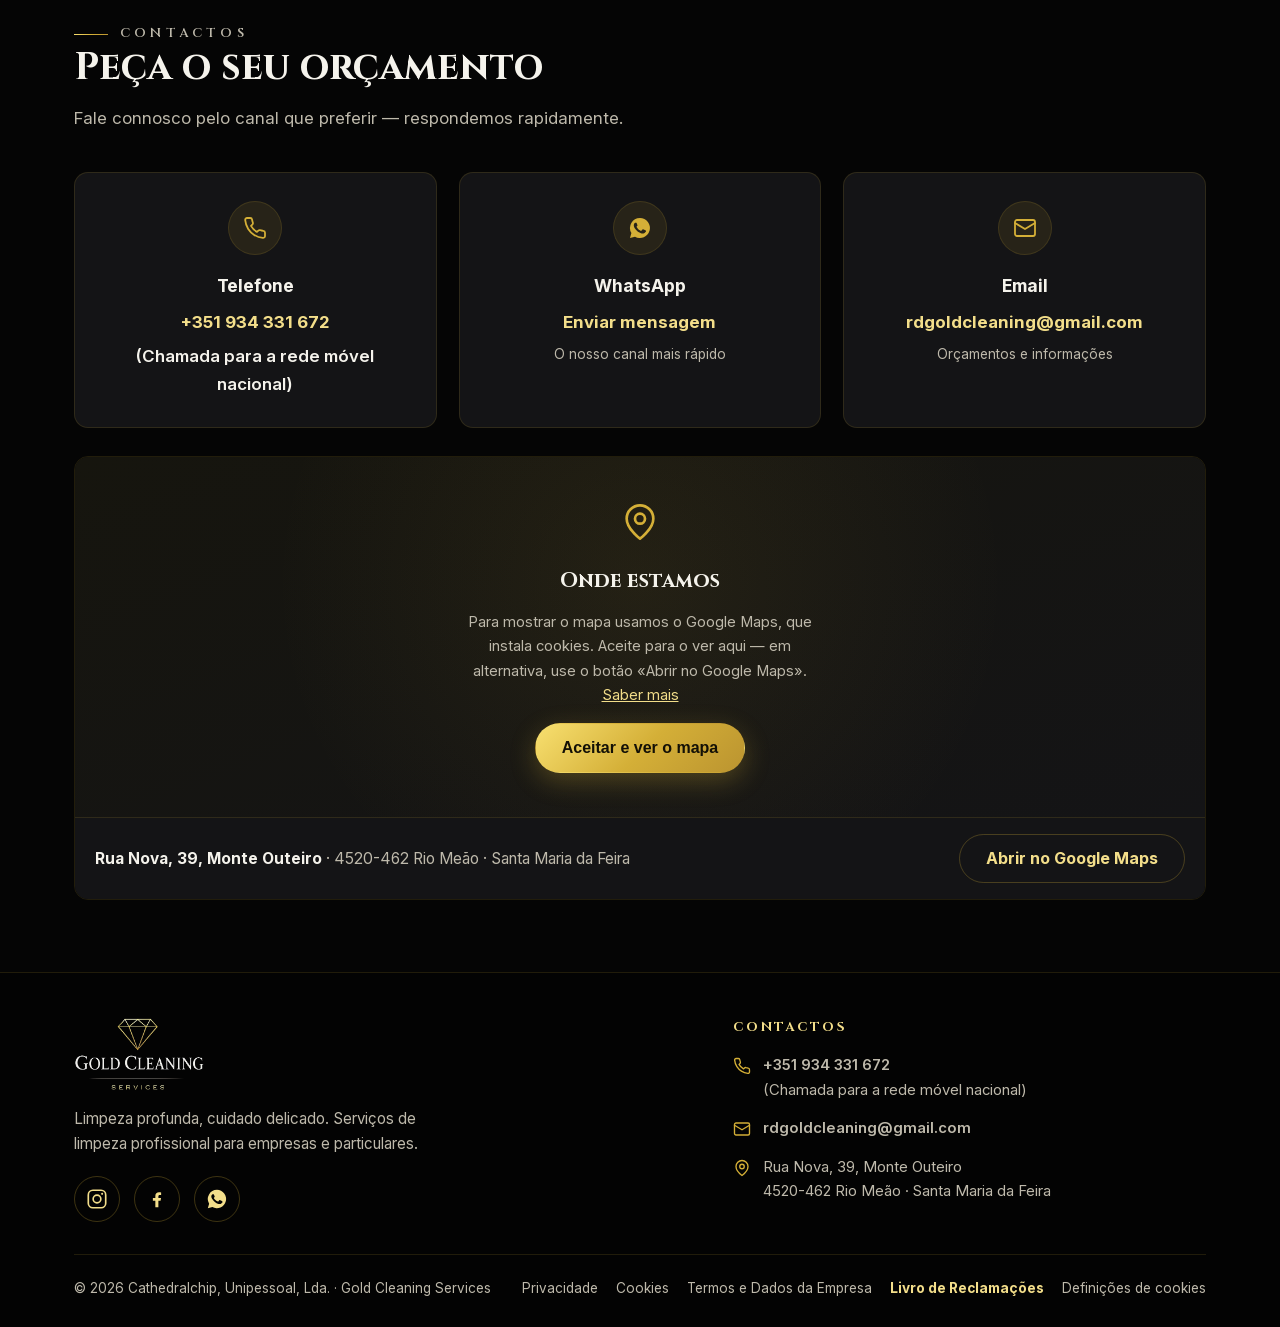
==== commit 03635587: "Antes & Depois: dois telhados (chapa + telha) a abrir, estofos no fim - Restaurar o telhado de telha" ====
--- a/index.html
+++ b/index.html
@@ -133,14 +133,25 @@
         </div>
         <ul class="ba-grid" id="lista-antes-depois">
           <li class="ba-item">
-            <h3>Limpeza de telhados</h3>
+            <h3>Limpeza de telhado (chapa)</h3>
             <div class="ba-slider">
               <img src="assets/img/telhado-ba-antes.webp?v=2" alt="Telhado de chapa de um pavilhão coberto de musgo, líquenes e sujidade, antes da limpeza" loading="lazy">
               <img class="ba-slider__after" src="assets/img/telhado-ba-depois.webp?v=2" alt="O mesmo telhado de chapa limpo e uniforme, depois da limpeza" loading="lazy">
               <div class="ba-slider__divider" aria-hidden="true"></div>
               <span class="ba-label ba-label--antes" aria-hidden="true">Antes</span>
               <span class="ba-label ba-label--depois" aria-hidden="true">Depois</span>
-              <input type="range" min="0" max="100" value="50" aria-label="Comparar antes e depois — Limpeza de telhados (deslize)">
+              <input type="range" min="0" max="100" value="50" aria-label="Comparar antes e depois — Limpeza de telhado de chapa (deslize)">
+            </div>
+          </li>
+          <li class="ba-item">
+            <h3>Limpeza de telhado (telha)</h3>
+            <div class="ba-slider">
+              <img src="assets/img/telhado-telha-ba-antes.webp" alt="Telhado de telha cerâmica desbotado, com musgo e sujidade, antes da limpeza" loading="lazy">
+              <img class="ba-slider__after" src="assets/img/telhado-telha-ba-depois.webp" alt="O mesmo telhado com a telha limpa e alaranjada, depois da limpeza" loading="lazy">
+              <div class="ba-slider__divider" aria-hidden="true"></div>
+              <span class="ba-label ba-label--antes" aria-hidden="true">Antes</span>
+              <span class="ba-label ba-label--depois" aria-hidden="true">Depois</span>
+              <input type="range" min="0" max="100" value="50" aria-label="Comparar antes e depois — Limpeza de telhado de telha (deslize)">
             </div>
           </li>
           <li class="ba-item">
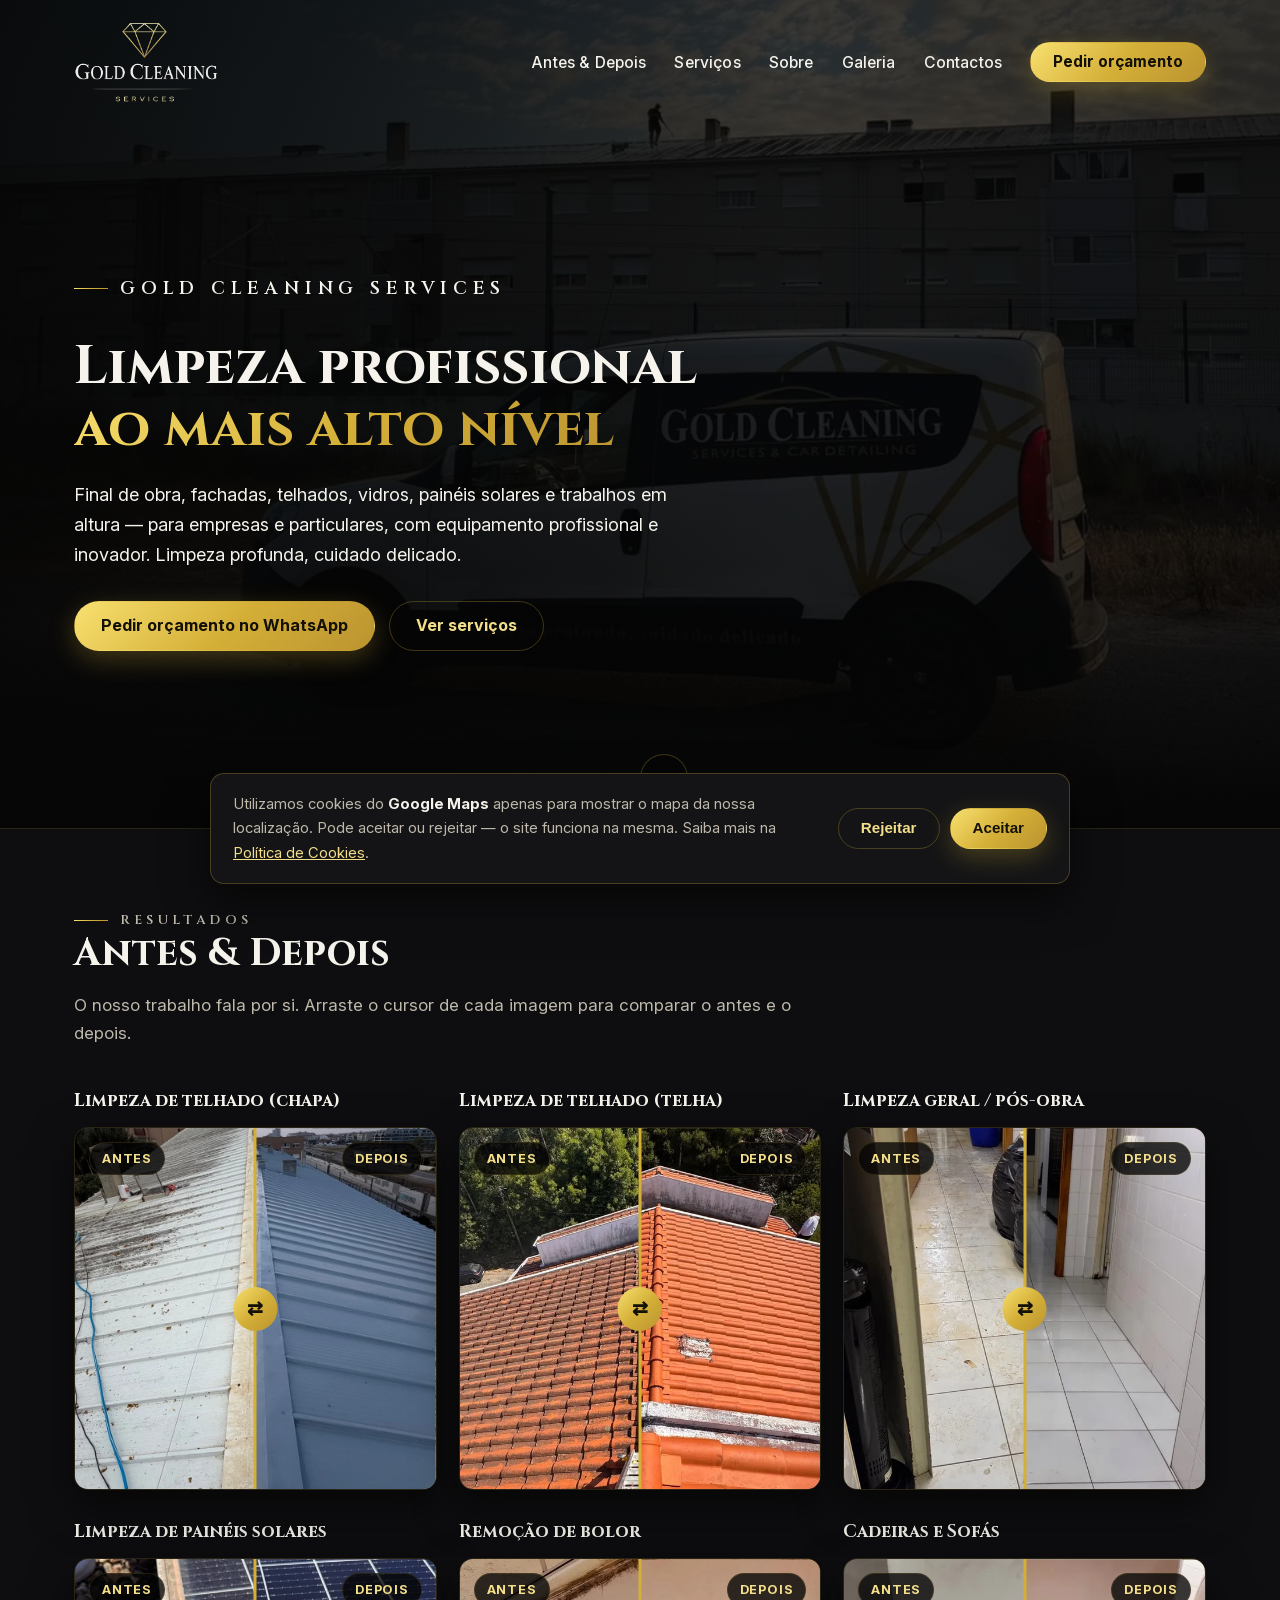
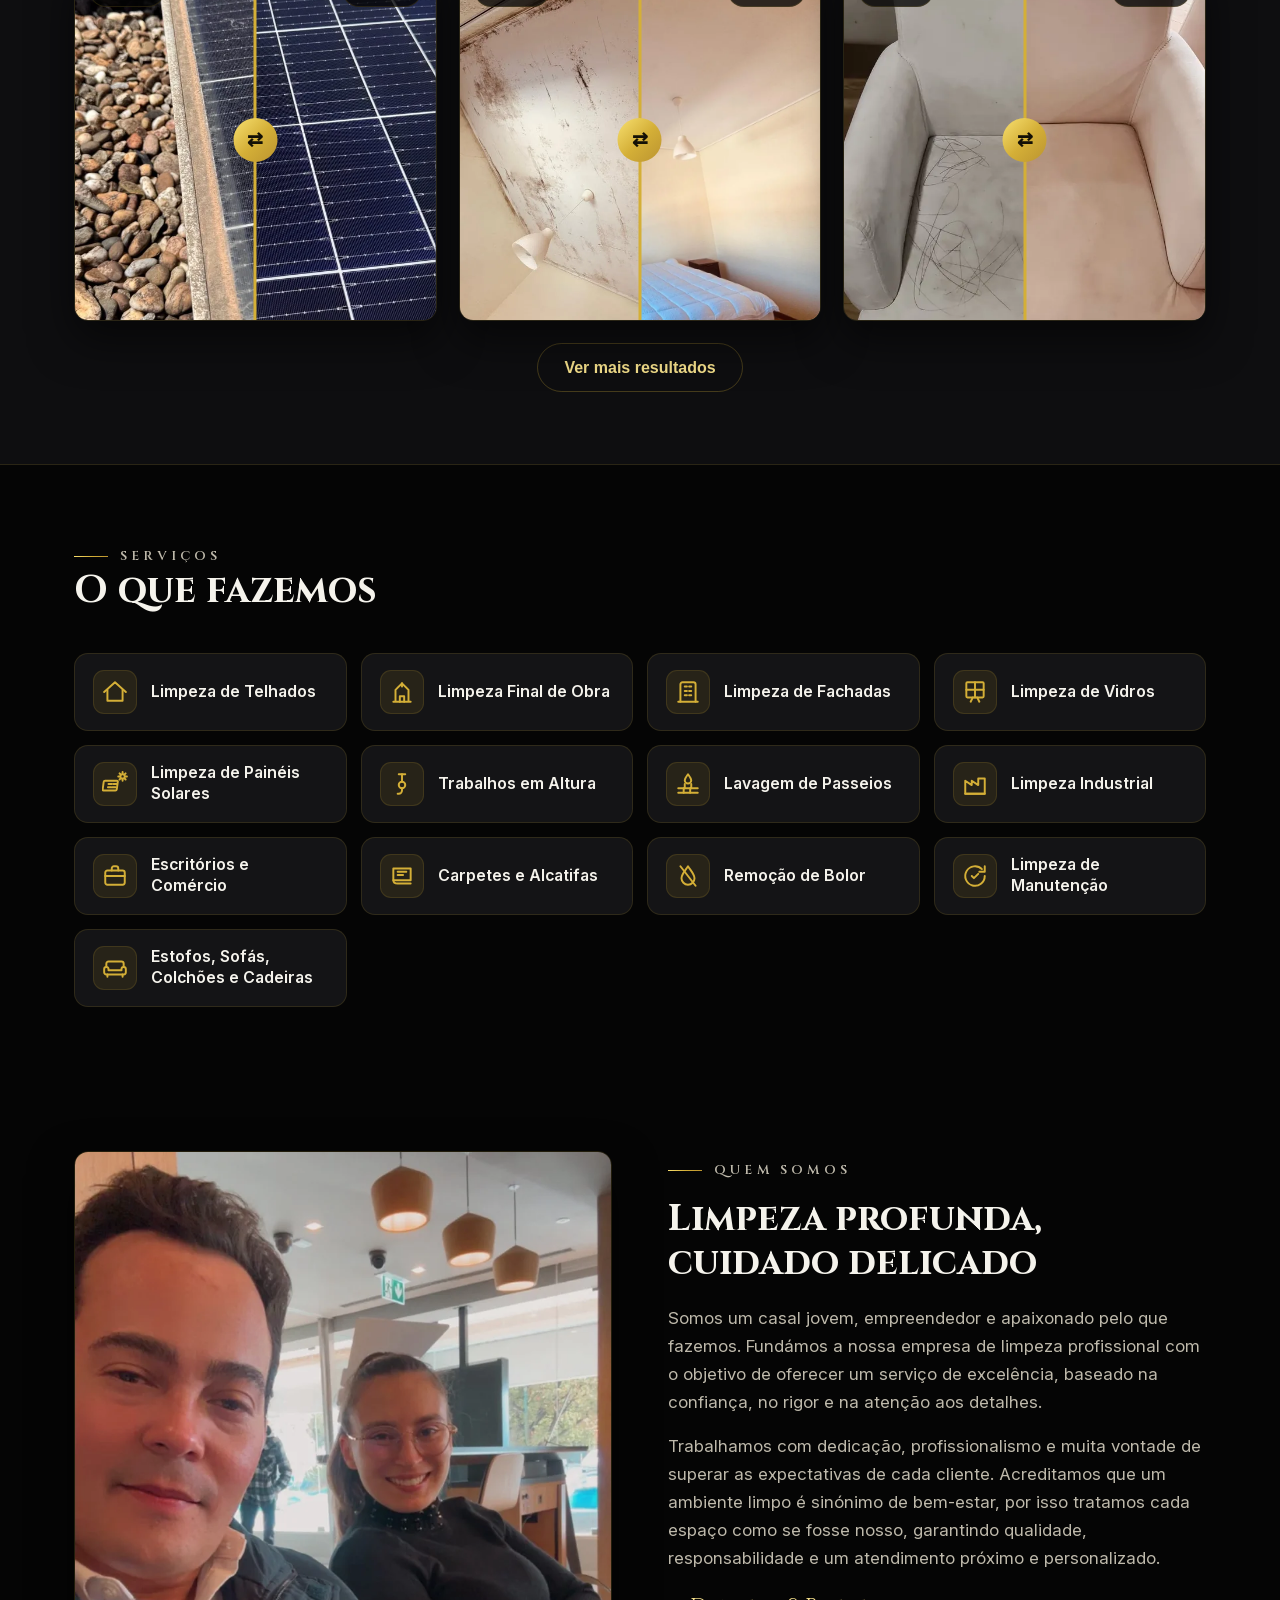
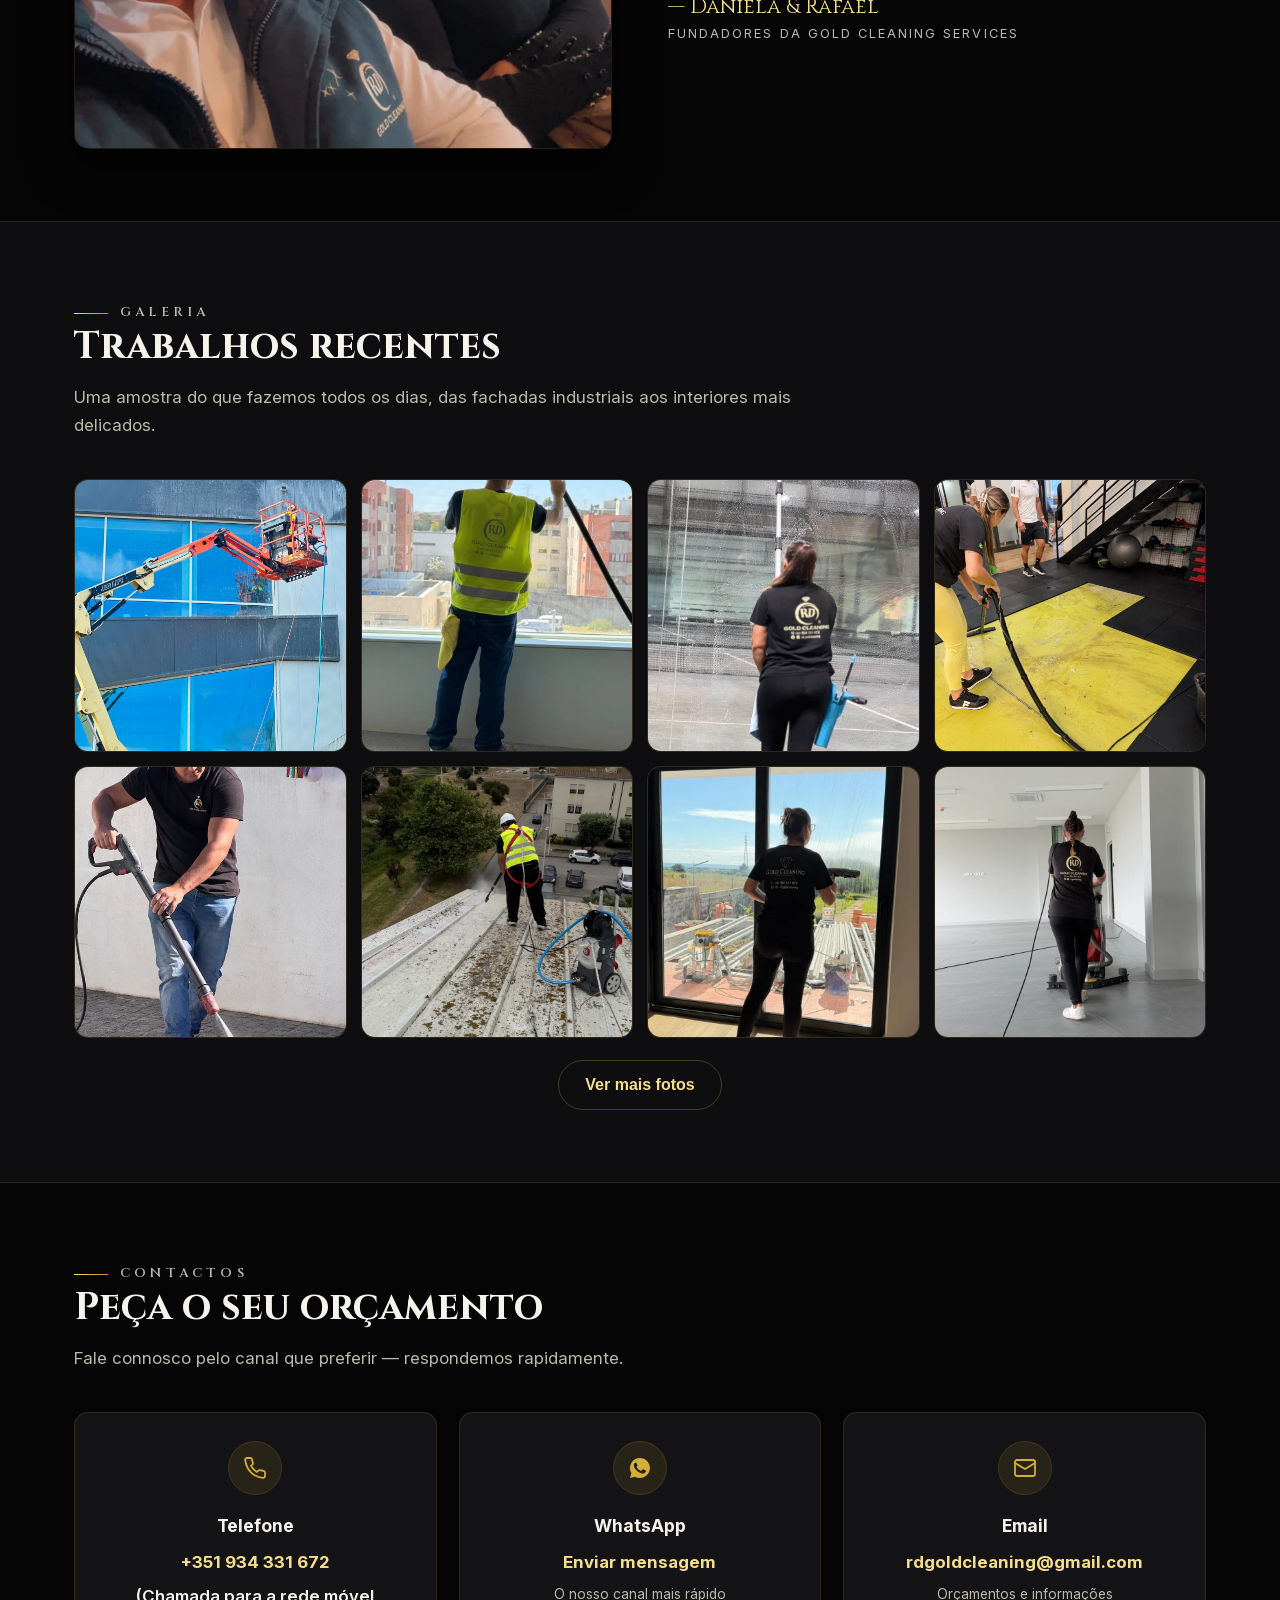
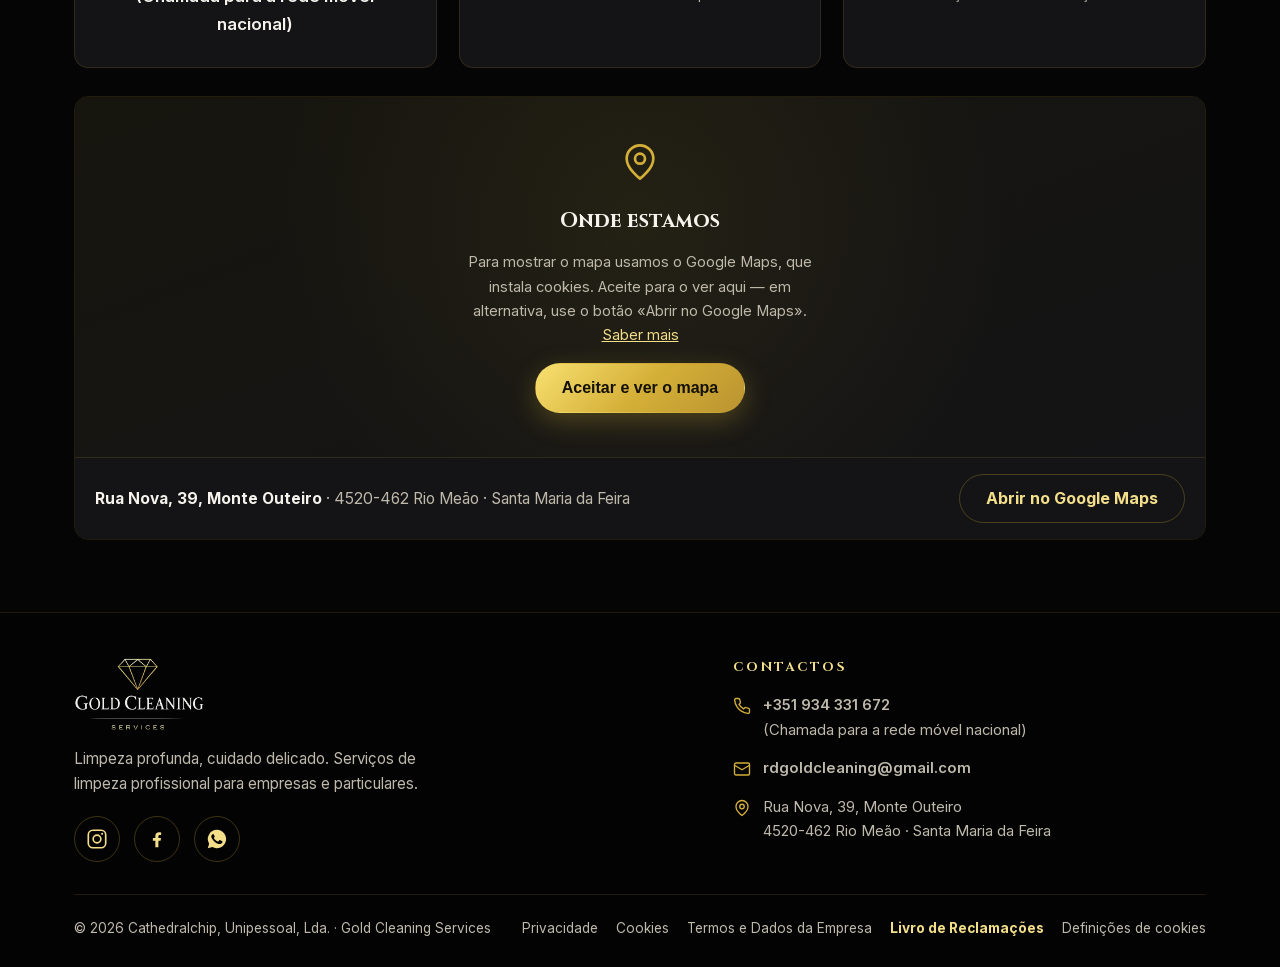
==== commit 877edad5: "Antes & Depois: colapsar a partir de 6 comparadores com botão "Ver mais" - Grelha mostra 6 comparado" ====
--- a/index.html
+++ b/index.html
@@ -26,7 +26,7 @@
   <link rel="icon" href="assets/img/favicon-32.png" sizes="32x32" type="image/png">
   <link rel="icon" href="assets/img/icon-192.png" sizes="192x192" type="image/png">
   <link rel="apple-touch-icon" href="assets/img/apple-touch-icon.png">
-  <link rel="stylesheet" href="assets/css/styles.css?v=30">
+  <link rel="stylesheet" href="assets/css/styles.css?v=31">
 
   <script type="application/ld+json">
   {
@@ -448,6 +448,6 @@
     </div>
   </footer>
 
-  <script src="assets/js/main.js?v=12" defer></script>
+  <script src="assets/js/main.js?v=13" defer></script>
 </body>
 </html>
--- a/assets/css/styles.css
+++ b/assets/css/styles.css
@@ -314,6 +314,9 @@
 }
 .ba-item h3 { font-family: var(--font-display); font-size: 1.08rem; margin: 0 0 12px; }
 .ba-toggle-wrap { display: none; text-align: center; margin-top: 22px; }
+/* "Ver mais resultados": colapsa a grelha a partir de 6 comparadores (só com JS, todos os ecrãs) */
+html.js .ba-item.ba-hidden { display: none; }
+html.js .ba-toggle-wrap.is-active { display: block; }
 
 /* ---------- Sobre / Porquê ---------- */
 .about-grid { display: grid; grid-template-columns: 1fr 1fr; gap: 56px; align-items: start; }
@@ -600,9 +603,6 @@
   .ba-grid { grid-template-columns: 1fr; gap: 28px; }
   .ba-item { text-align: center; }
   .ba-slider { max-width: 320px; margin-inline: auto; }
-  html.js .ba-item.ba-hidden { display: none; }
-  html.js .ba-toggle-wrap { display: block; }
-  html.js .ba-toggle-wrap.is-done { display: none; }
   html.js .gallery.is-collapsed li:nth-child(n+5) { display: none; }
   .brand img { height: 58px; }
   .site-header.is-scrolled .brand img { height: 38px; }
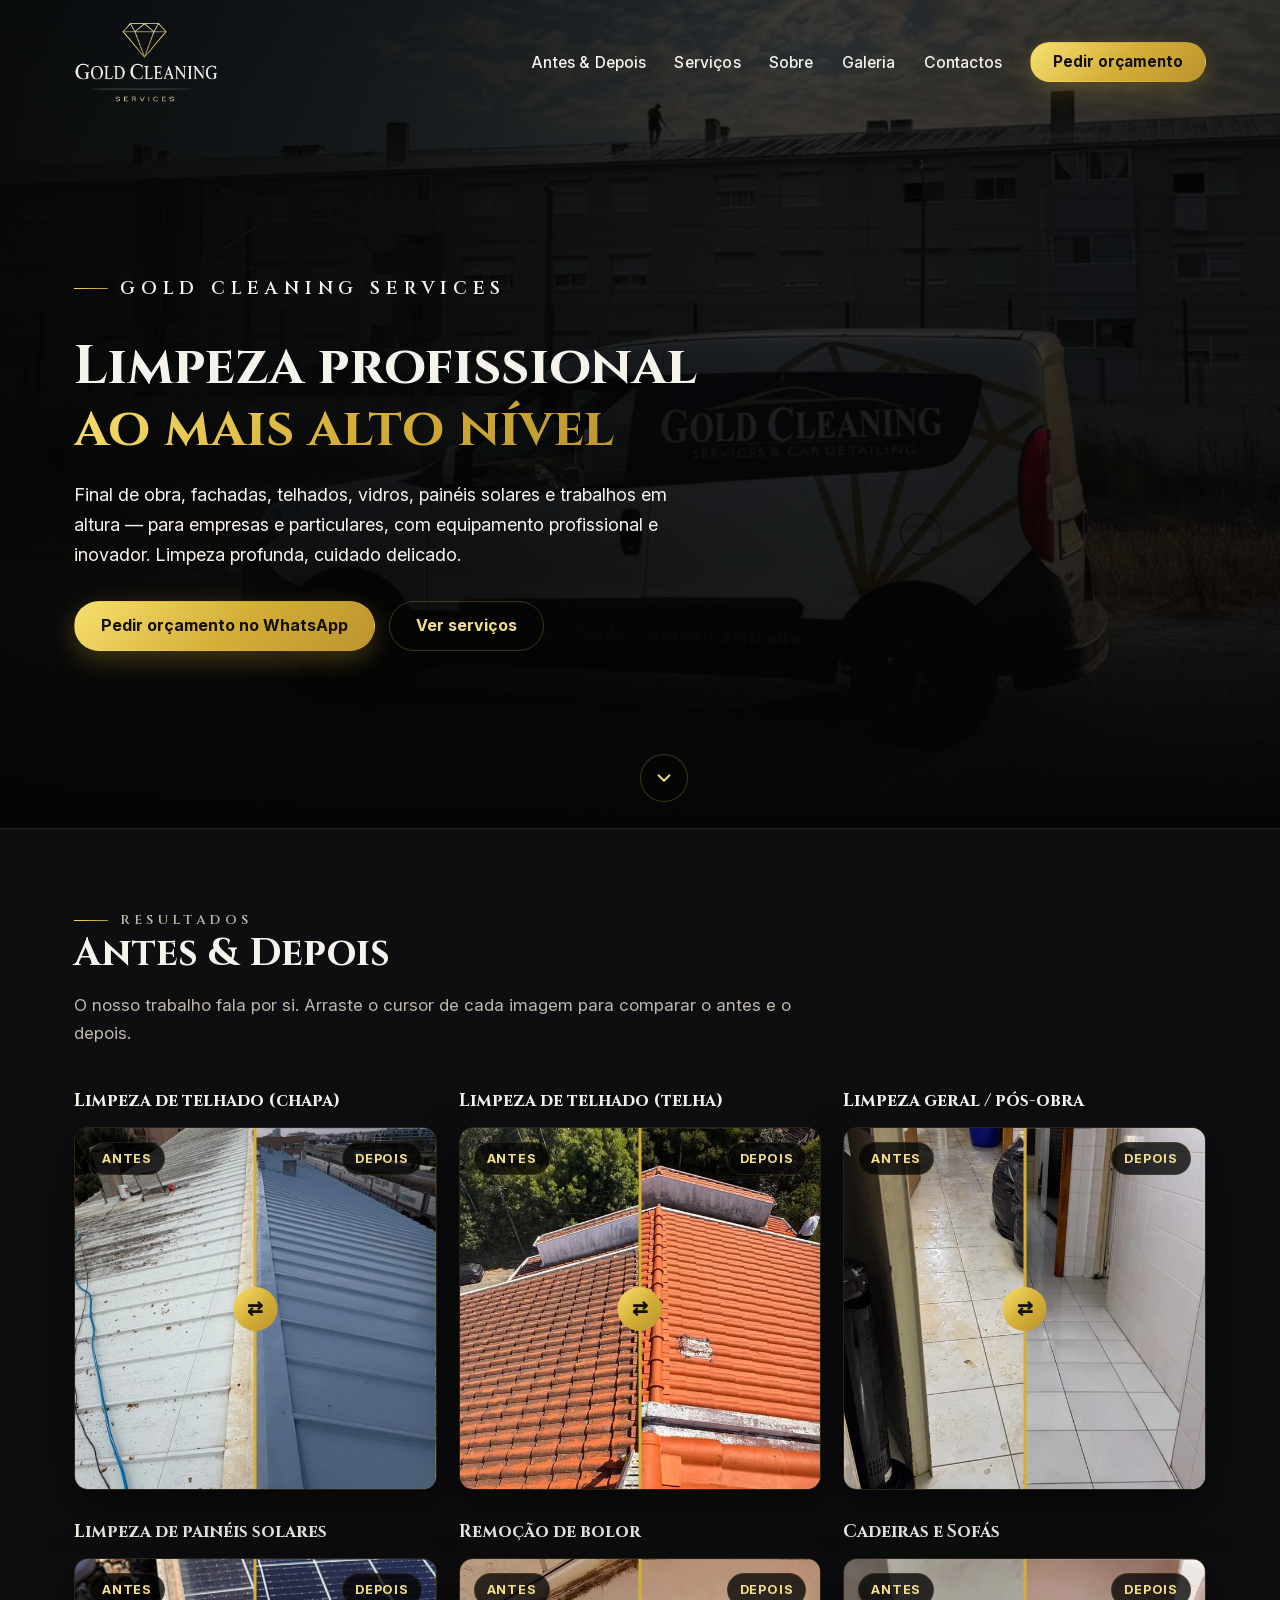
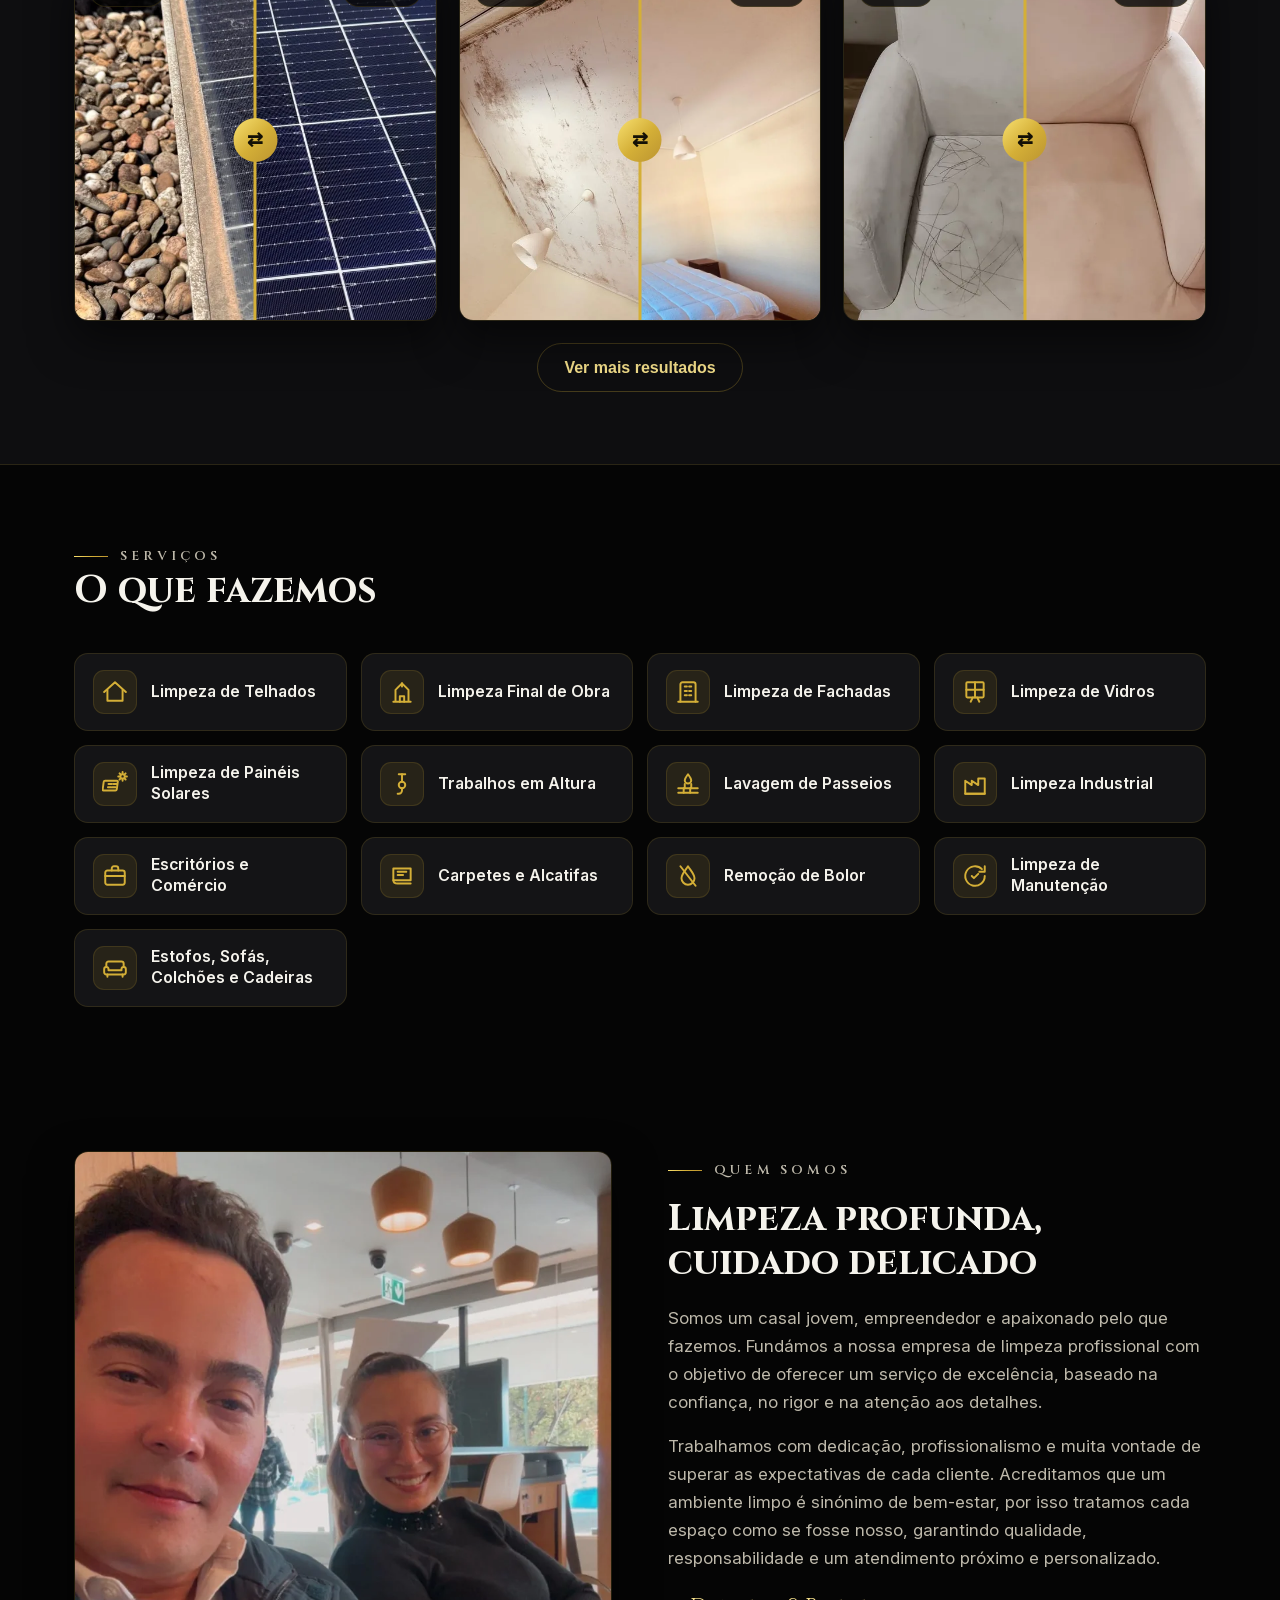
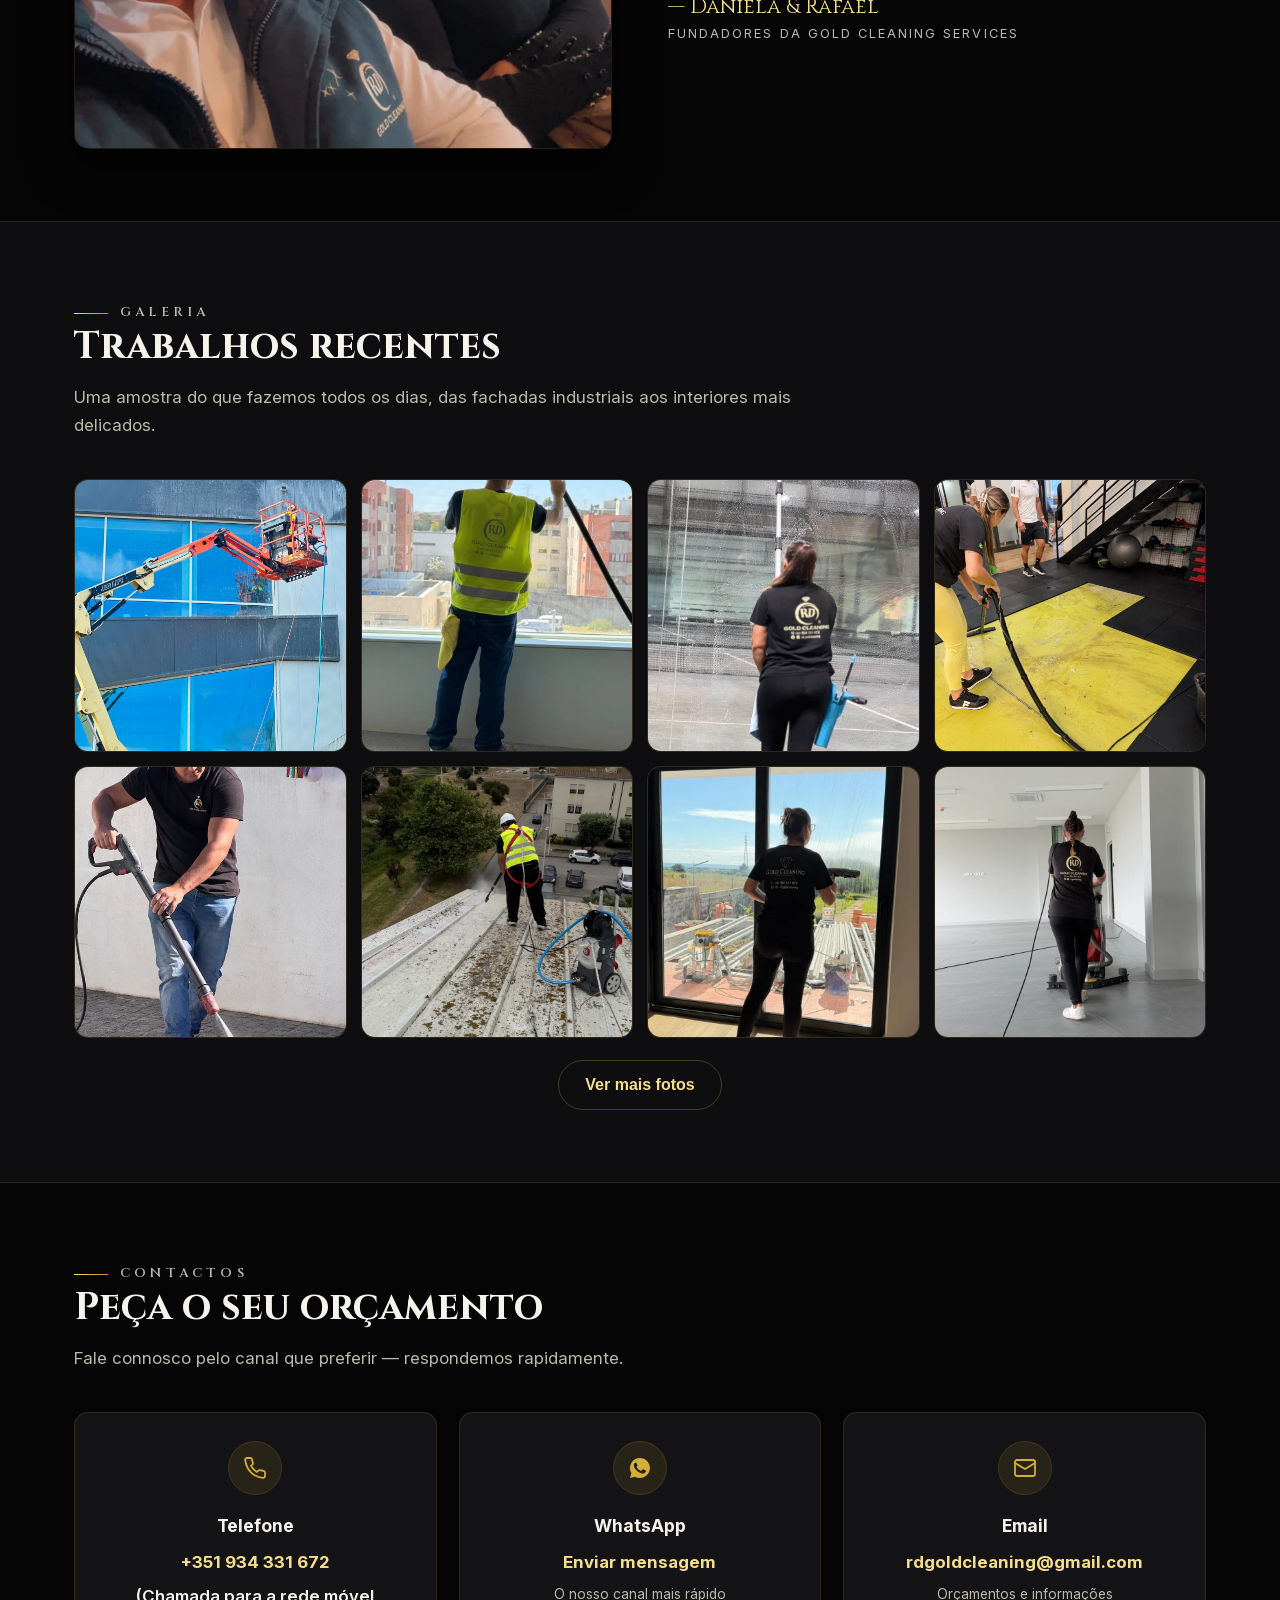
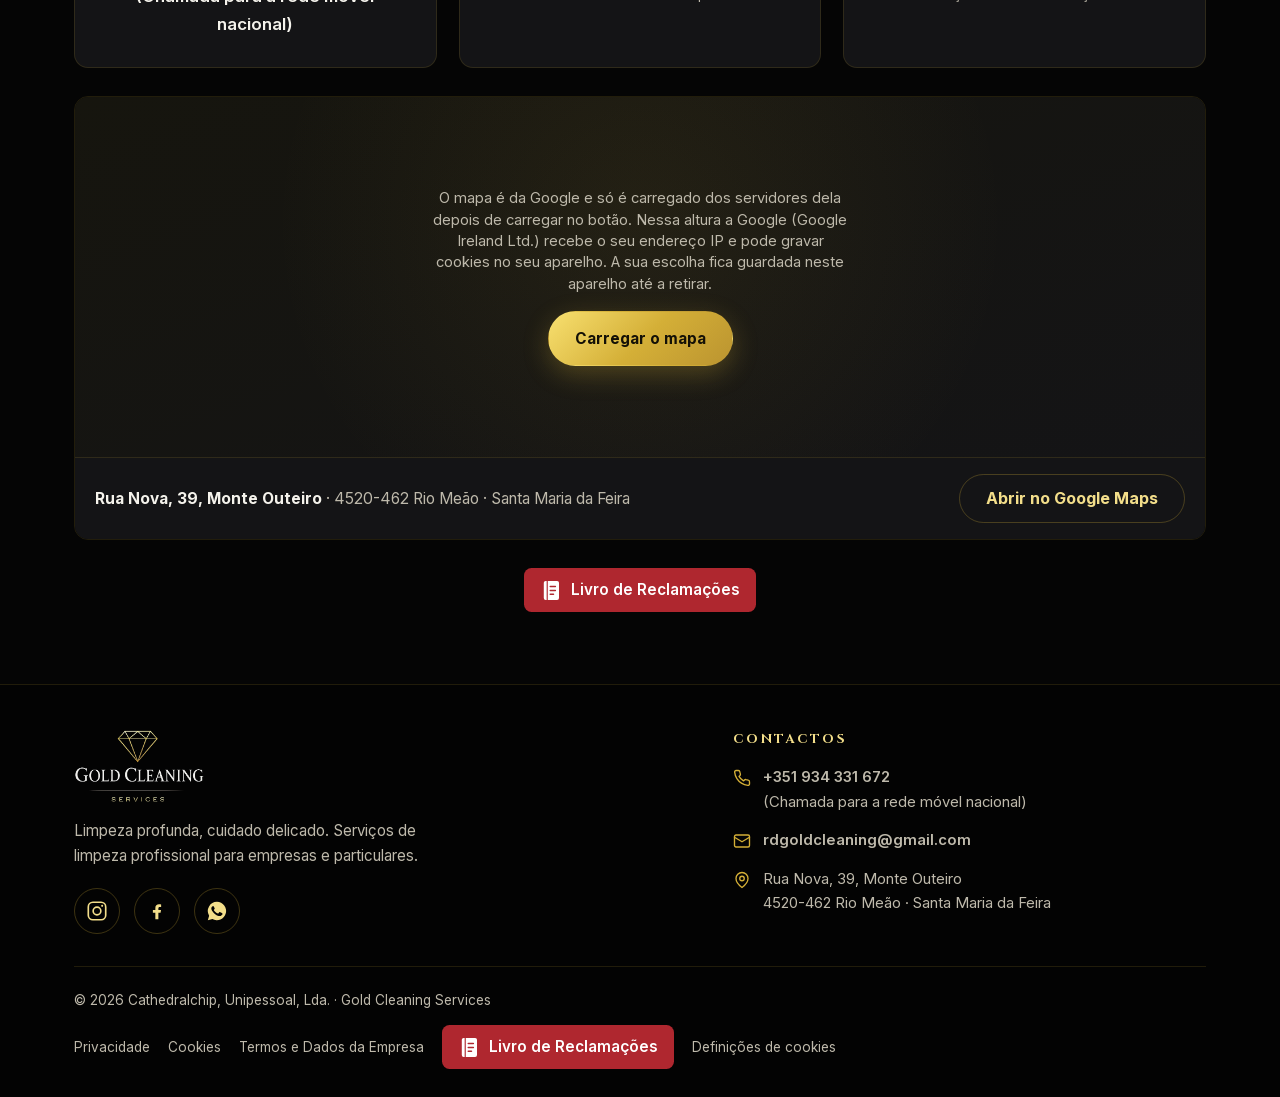
==== commit 656d92db: "Grupo 1 da auditoria legal: Livro, RAL, privacidade e mapa - Botão do Livro de Reclamações (legal-co" ====
--- a/index.html
+++ b/index.html
@@ -26,7 +26,22 @@
   <link rel="icon" href="assets/img/favicon-32.png" sizes="32x32" type="image/png">
   <link rel="icon" href="assets/img/icon-192.png" sizes="192x192" type="image/png">
   <link rel="apple-touch-icon" href="assets/img/apple-touch-icon.png">
-  <link rel="stylesheet" href="assets/css/styles.css?v=31">
+  <link rel="stylesheet" href="assets/css/styles.css?v=32">
+<!-- legal-comum:livro-css v1.0.0 -->
+  <style>
+  .lr-botao{display:inline-flex;align-items:center;gap:.5em;min-height:44px;min-width:44px;padding:.5em 1em;border:1px solid transparent;border-radius:.5em;background:#af272f;color:#ffffff;font-family:inherit;font-size:max(14px,.95rem);font-weight:600;line-height:1.2;text-decoration:none;white-space:nowrap;cursor:pointer}
+  .lr-botao:hover,.lr-botao:focus-visible{text-decoration:underline;text-underline-offset:.15em}
+  .lr-botao:focus-visible{outline:3px solid currentColor;outline-offset:3px}
+  .lr-botao svg{width:1.5em;height:1.5em;flex:none}
+  .lr-botao--vermelho{background:#af272f;color:#ffffff;border-color:transparent}
+  .lr-botao--azul{background:#005a9c;color:#ffffff;border-color:transparent}
+  .lr-botao--preto{background:#111111;color:#ffffff;border-color:transparent}
+  .lr-botao--branco{background:#ffffff;color:#111111;border-color:#111111}
+  .lr-texto{font-weight:700;color:inherit;text-decoration:underline;text-underline-offset:.15em}
+  .lr-texto svg{width:1.2em;height:1.2em;vertical-align:-.2em;margin-right:.3em}
+  .lr-sr{position:absolute;width:1px;height:1px;margin:-1px;padding:0;overflow:hidden;clip:rect(0 0 0 0);white-space:nowrap;border:0}
+  </style>
+  <!-- /legal-comum:livro-css -->
 
   <script type="application/ld+json">
   {
@@ -364,21 +379,104 @@
           </div>
         </div>
         <div class="map-card">
-          <div class="map-card__media" id="map-embed" data-maps="https://maps.google.com/maps?q=40.958470,-8.596591&amp;z=16&amp;hl=pt&amp;output=embed">
-            <div class="map-consent" id="map-placeholder">
-              <span class="map-consent__pin" aria-hidden="true">
-                <svg width="40" height="40" viewBox="0 0 24 24" fill="none" stroke="currentColor" stroke-width="1.6" stroke-linecap="round" stroke-linejoin="round"><path d="M20 10c0 6-8 12-8 12s-8-6-8-12a8 8 0 0 1 16 0Z"/><circle cx="12" cy="10" r="3"/></svg>
-              </span>
-              <strong class="map-consent__title">Onde estamos</strong>
-              <p class="map-consent__note">Para mostrar o mapa usamos o Google Maps, que instala cookies. Aceite para o ver aqui — em alternativa, use o botão «Abrir no Google Maps». <a href="cookies.html">Saber mais</a></p>
-              <button type="button" class="btn btn--gold" id="map-accept">Aceitar e ver o mapa</button>
-            </div>
+          <div class="map-card__media">
+            <!-- legal-comum:cookies v1.0.0 -->
+            <div class="fachada-mapa" data-fachada-mapa data-src="https://maps.google.com/maps?q=40.958470,-8.596591&amp;z=16&amp;hl=pt&amp;output=embed" data-chave="gc-mapa-autorizado" data-titulo="Mapa do Google Maps com a localização da Gold Cleaning na Rua Nova, Rio Meão" data-classe="fachada-mapa" data-texto="O mapa é da Google e só é carregado dos servidores dela depois de carregar no botão. Nessa altura a Google (Google Ireland Ltd.) recebe o seu endereço IP e pode gravar cookies no seu aparelho. A sua escolha fica guardada neste aparelho até a retirar." data-texto-botao="Carregar o mapa" data-estado="por-carregar" lang="pt">
+            <div class="fachada-mapa__moldura" data-fachada-moldura>
+            <p class="fachada-mapa__texto">O mapa é da Google e só é carregado dos servidores dela depois de carregar no botão. Nessa altura a Google (Google Ireland Ltd.) recebe o seu endereço IP e pode gravar cookies no seu aparelho. A sua escolha fica guardada neste aparelho até a retirar.</p>
+            <button type="button" class="fachada-mapa__carregar" data-fachada-carregar>Carregar o mapa</button>
+            </div>
+            <button type="button" class="fachada-mapa__retirar" data-fachada-retirar hidden>Deixar de carregar o mapa</button>
+            </div>
+            <style>.fachada-mapa{display:block;max-width:100%}
+            .fachada-mapa .fachada-mapa__moldura{display:flex;flex-direction:column;align-items:center;justify-content:center;gap:1rem;min-height:360px;padding:1.25rem;border:1px solid rgba(0,0,0,.15);border-radius:.75rem;background:rgba(0,0,0,.04);text-align:center}
+            .fachada-mapa .fachada-mapa__texto{margin:0;max-width:40rem;font-size:.95rem;line-height:1.45}
+            .fachada-mapa .fachada-mapa__carregar,.fachada-mapa .fachada-mapa__retirar{min-height:44px;padding:.6em 1.2em;border:1px solid currentColor;border-radius:.5em;background:transparent;color:inherit;font:inherit;font-size:max(14px,.95rem);cursor:pointer}
+            .fachada-mapa .fachada-mapa__carregar{font-weight:600}
+            .fachada-mapa .fachada-mapa__retirar{margin-top:.5rem;font-size:max(14px,.85rem)}
+            .fachada-mapa .fachada-mapa__carregar:focus-visible,.fachada-mapa .fachada-mapa__retirar:focus-visible{outline:3px solid currentColor;outline-offset:3px}
+            .fachada-mapa iframe{display:block;width:100%;height:360px;border:0;border-radius:.75rem}
+            .fachada-mapa [hidden]{display:none}</style>
+            <script>(function () {
+              var SELECTOR = '[data-fachada-mapa]';
+              function ler(chave) { try { return window.localStorage.getItem(chave); } catch (e) { return null; } }
+              function gravar(chave) { try { window.localStorage.setItem(chave, 'sim'); } catch (e) {} }
+              function apagar(chave) { try { window.localStorage.removeItem(chave); } catch (e) {} }
+              function mostrarRetirar(el, sim) {
+                var b = el.querySelector('[data-fachada-retirar]');
+                if (b) b.hidden = !sim && !el.hasAttribute('data-retirar-sempre');
+              }
+              function carregar(el, gravarEscolha) {
+                var moldura = el.querySelector('[data-fachada-moldura]');
+                if (!moldura || moldura.querySelector('iframe')) return;
+                if (gravarEscolha) gravar(el.getAttribute('data-chave'));
+                var f = document.createElement('iframe');
+                f.setAttribute('src', el.getAttribute('data-src'));
+                f.setAttribute('title', el.getAttribute('data-titulo') || 'Mapa');
+                f.setAttribute('loading', 'lazy');
+                f.setAttribute('referrerpolicy', 'no-referrer-when-downgrade');
+                f.setAttribute('allowfullscreen', '');
+                moldura.innerHTML = '';
+                moldura.appendChild(f);
+                el.setAttribute('data-estado', 'carregado');
+                mostrarRetirar(el, true);
+              }
+              function construirInicial(el, moldura) {
+                var classe = el.getAttribute('data-classe') || 'fachada-mapa';
+                moldura.innerHTML = '';
+                var p = document.createElement('p');
+                p.className = classe + '__texto';
+                p.textContent = el.getAttribute('data-texto') || '';
+                var b = document.createElement('button');
+                b.setAttribute('type', 'button');
+                b.className = classe + '__carregar';
+                b.setAttribute('data-fachada-carregar', '');
+                b.textContent = el.getAttribute('data-texto-botao') || 'Carregar o mapa';
+                b.addEventListener('click', function () { carregar(el, true); });
+                moldura.appendChild(p);
+                moldura.appendChild(b);
+              }
+              function retirar(el) {
+                apagar(el.getAttribute('data-chave'));
+                var moldura = el.querySelector('[data-fachada-moldura]');
+                if (moldura) construirInicial(el, moldura);
+                el.setAttribute('data-estado', 'por-carregar');
+                mostrarRetirar(el, false);
+              }
+              function iniciar(el) {
+                var botao = el.querySelector('[data-fachada-carregar]');
+                if (botao) botao.addEventListener('click', function () { carregar(el, true); });
+                var ret = el.querySelector('[data-fachada-retirar]');
+                if (ret) ret.addEventListener('click', function () { retirar(el); });
+                if (ler(el.getAttribute('data-chave')) === 'sim') carregar(el, false);
+                else mostrarRetirar(el, false);
+              }
+              function todas() { return document.querySelectorAll(SELECTOR); }
+              function arrancar() {
+                var lista = todas();
+                for (var i = 0; i < lista.length; i++) iniciar(lista[i]);
+              }
+              window.legalComum = window.legalComum || {};
+              window.legalComum.mapa = {
+                retirar: function () { var l = todas(); for (var i = 0; i < l.length; i++) retirar(l[i]); },
+                carregar: function () { var l = todas(); for (var i = 0; i < l.length; i++) carregar(l[i], true); },
+                autorizado: function (chave) { return ler(chave || 'mapa-autorizado') === 'sim'; }
+              };
+              if (document.readyState === 'loading') document.addEventListener('DOMContentLoaded', arrancar);
+              else arrancar();
+            })();</script>
+            <!-- /legal-comum:cookies -->
           </div>
           <div class="map-card__bar">
             <address><strong>Rua Nova, 39, Monte Outeiro</strong> · 4520-462 Rio Meão · Santa Maria da Feira</address>
             <a class="btn btn--ghost" href="https://www.google.com/maps/search/?api=1&amp;query=Rua+Nova+39+Rio+Me%C3%A3o+Santa+Maria+da+Feira" target="_blank" rel="noopener noreferrer">Abrir no Google Maps</a>
           </div>
         </div>
+        <p class="contact-livro">
+          <!-- legal-comum:livro v1.0.0 -->
+          <a class="lr-botao lr-botao--vermelho" href="https://www.livroreclamacoes.pt/inicio" target="_blank" rel="noopener" lang="pt"><svg class="lr-icone" xmlns="http://www.w3.org/2000/svg" viewBox="0 0 24 24" width="24" height="24" aria-hidden="true" focusable="false" fill="currentColor"><path fill-rule="evenodd" d="M6 2h12a2 2 0 0 1 2 2v16a2 2 0 0 1-2 2H6a2 2 0 0 1-2-2V4a2 2 0 0 1 2-2Zm1 0v20h1.2V2H7Zm3.8 5.2h5.4a.8.8 0 0 1 0 1.6h-5.4a.8.8 0 0 1 0-1.6Zm0 4h5.4a.8.8 0 0 1 0 1.6h-5.4a.8.8 0 0 1 0-1.6Zm0 4h3.4a.8.8 0 0 1 0 1.6h-3.4a.8.8 0 0 1 0-1.6Z"/></svg><span class="lr-botao__texto">Livro de Reclamações</span><span class="lr-sr"> (abre numa nova janela)</span></a>
+          <!-- /legal-comum:livro -->
+        </p>
       </div>
     </section>
   </main>
@@ -441,13 +539,15 @@
           <li><a href="privacidade.html">Privacidade</a></li>
           <li><a href="cookies.html">Cookies</a></li>
           <li><a href="termos.html">Termos e Dados da Empresa</a></li>
-          <li><a href="https://www.livroreclamacoes.pt/" target="_blank" rel="noopener noreferrer"><strong>Livro de Reclamações</strong></a></li>
-          <li><button type="button" class="cookie-settings" id="cookie-settings">Definições de cookies</button></li>
+          <li><!-- legal-comum:livro v1.0.0 -->
+          <a class="lr-botao lr-botao--vermelho" href="https://www.livroreclamacoes.pt/inicio" target="_blank" rel="noopener" lang="pt"><svg class="lr-icone" xmlns="http://www.w3.org/2000/svg" viewBox="0 0 24 24" width="24" height="24" aria-hidden="true" focusable="false" fill="currentColor"><path fill-rule="evenodd" d="M6 2h12a2 2 0 0 1 2 2v16a2 2 0 0 1-2 2H6a2 2 0 0 1-2-2V4a2 2 0 0 1 2-2Zm1 0v20h1.2V2H7Zm3.8 5.2h5.4a.8.8 0 0 1 0 1.6h-5.4a.8.8 0 0 1 0-1.6Zm0 4h5.4a.8.8 0 0 1 0 1.6h-5.4a.8.8 0 0 1 0-1.6Zm0 4h3.4a.8.8 0 0 1 0 1.6h-3.4a.8.8 0 0 1 0-1.6Z"/></svg><span class="lr-botao__texto">Livro de Reclamações</span><span class="lr-sr"> (abre numa nova janela)</span></a>
+          <!-- /legal-comum:livro --></li>
+          <li><a href="cookies.html#definicoes">Definições de cookies</a></li>
         </ul>
       </div>
     </div>
   </footer>
 
-  <script src="assets/js/main.js?v=13" defer></script>
+  <script src="assets/js/main.js?v=15" defer></script>
 </body>
 </html>
--- a/assets/css/styles.css
+++ b/assets/css/styles.css
@@ -423,51 +423,26 @@
 }
 .map-card__bar address { font-style: normal; color: var(--muted); font-size: .97rem; }
 .map-card__bar address strong { color: var(--text); }
-/* Google Maps click-to-load: nada da Google carrega até ao clique.
-   Antes do consentimento mostra-se apenas este aviso (sem mapa nem street view). */
-.map-consent {
-  align-self: center;
-  display: grid; justify-items: center; gap: 12px;
-  text-align: center; padding: 32px 24px;
-}
-.map-consent__pin { color: var(--gold); margin-bottom: 2px; }
-.map-consent__title {
-  font-family: var(--font-display); font-size: 1.3rem; color: var(--text);
-}
-.map-consent__note {
-  margin: 0; font-size: .92rem; color: var(--muted); max-width: 42ch;
-}
-.map-consent__note a { color: var(--gold-light); }
-.map-consent .btn { margin-top: 4px; }
-html:not(.js) .map-consent .btn { display: none; }
-.map-card__iframe {
-  width: 100%; height: clamp(260px, 32vw, 360px);
-  border: 0; display: block;
-}
-
-/* ---------- Banner de consentimento de cookies ---------- */
-.cookiebar {
-  position: fixed; left: 16px; right: 16px; bottom: 16px; z-index: 130;
-  max-width: 860px; margin-inline: auto;
-  background: var(--bg-elev-2); color: var(--text);
-  border: 1px solid var(--hairline);
-  border-radius: var(--radius); box-shadow: var(--shadow);
-  padding: 18px 22px;
-  display: flex; align-items: center; justify-content: space-between;
-  gap: 14px 28px; flex-wrap: wrap;
-}
-.cookiebar[hidden] { display: none; }
-.cookiebar__txt { margin: 0; font-size: .92rem; color: var(--muted); flex: 1 1 380px; }
-.cookiebar__txt strong { color: var(--text); }
-.cookiebar__txt a { color: var(--gold-light); }
-.cookiebar__actions { display: flex; gap: 10px; flex-wrap: wrap; }
-.cookiebar__actions .btn { padding: 10px 22px; font-size: .95rem; }
-
-.cookie-settings {
-  background: none; border: none; padding: 0; cursor: pointer;
-  color: var(--muted); font: inherit; text-decoration: none;
-}
-.cookie-settings:hover { color: var(--gold-bright); text-decoration: underline; }
+/* Mapa da Google atrás de uma fachada (legal-comum, inline no index.html): nada da Google carrega até
+   ao clique em «Carregar o mapa»; «Deixar de carregar o mapa» apaga a escolha e tira o mapa na hora.
+   Os selectores levam .map-card .fachada-mapa para ganharem ao <style> inline da própria fachada. */
+.map-card .fachada-mapa { display: flex; flex-direction: column; }
+.map-card .fachada-mapa .fachada-mapa__moldura {
+  border: 0; border-radius: 0; background: transparent;
+  min-height: clamp(260px, 32vw, 360px); padding: 32px 24px;
+}
+.map-card .fachada-mapa .fachada-mapa__texto { color: var(--muted); font-size: .92rem; max-width: 46ch; }
+.map-card .fachada-mapa .fachada-mapa__carregar {
+  background: var(--grad-gold); color: #131006; border-color: transparent; border-radius: 999px;
+  font-weight: 700; padding: 14px 26px; box-shadow: 0 8px 26px rgba(212, 175, 55, .28);
+}
+.map-card .fachada-mapa iframe { height: clamp(260px, 32vw, 360px); border-radius: 0; }
+.map-card .fachada-mapa .fachada-mapa__retirar {
+  align-self: center; margin: 10px 0 14px; border-color: var(--hairline); color: var(--gold-light); border-radius: 999px;
+}
+.map-card .fachada-mapa .fachada-mapa__retirar:hover { border-color: var(--gold); color: var(--gold-bright); }
+.map-card .fachada-mapa [hidden] { display: none; }
+.contact-livro { margin: 28px 0 0; text-align: center; }
 
 /* ---------- Footer (minimal) ---------- */
 .site-footer {
@@ -511,6 +486,9 @@
 .footer-bottom p { margin: 0; }
 .footer-bottom ul { list-style: none; display: flex; flex-wrap: wrap; gap: 18px; margin: 0; padding: 0; }
 .footer-bottom strong { color: var(--gold-light); }
+.footer-bottom ul { align-items: center; }
+/* Botão do Livro de Reclamações (legal-comum) */
+.site-footer a.lr-botao, .site-footer a.lr-botao:hover { color: #fff; }
 /* Igual destaque exigido pelo DL 59/2021 art.3.º: herda tamanho e cor do texto ao lado */
 .call-cost { font-size: inherit; color: inherit; }
 .contact-card .call-cost { display: block; font-size: 1.06rem; color: var(--text); font-weight: 600; margin-top: 6px; }
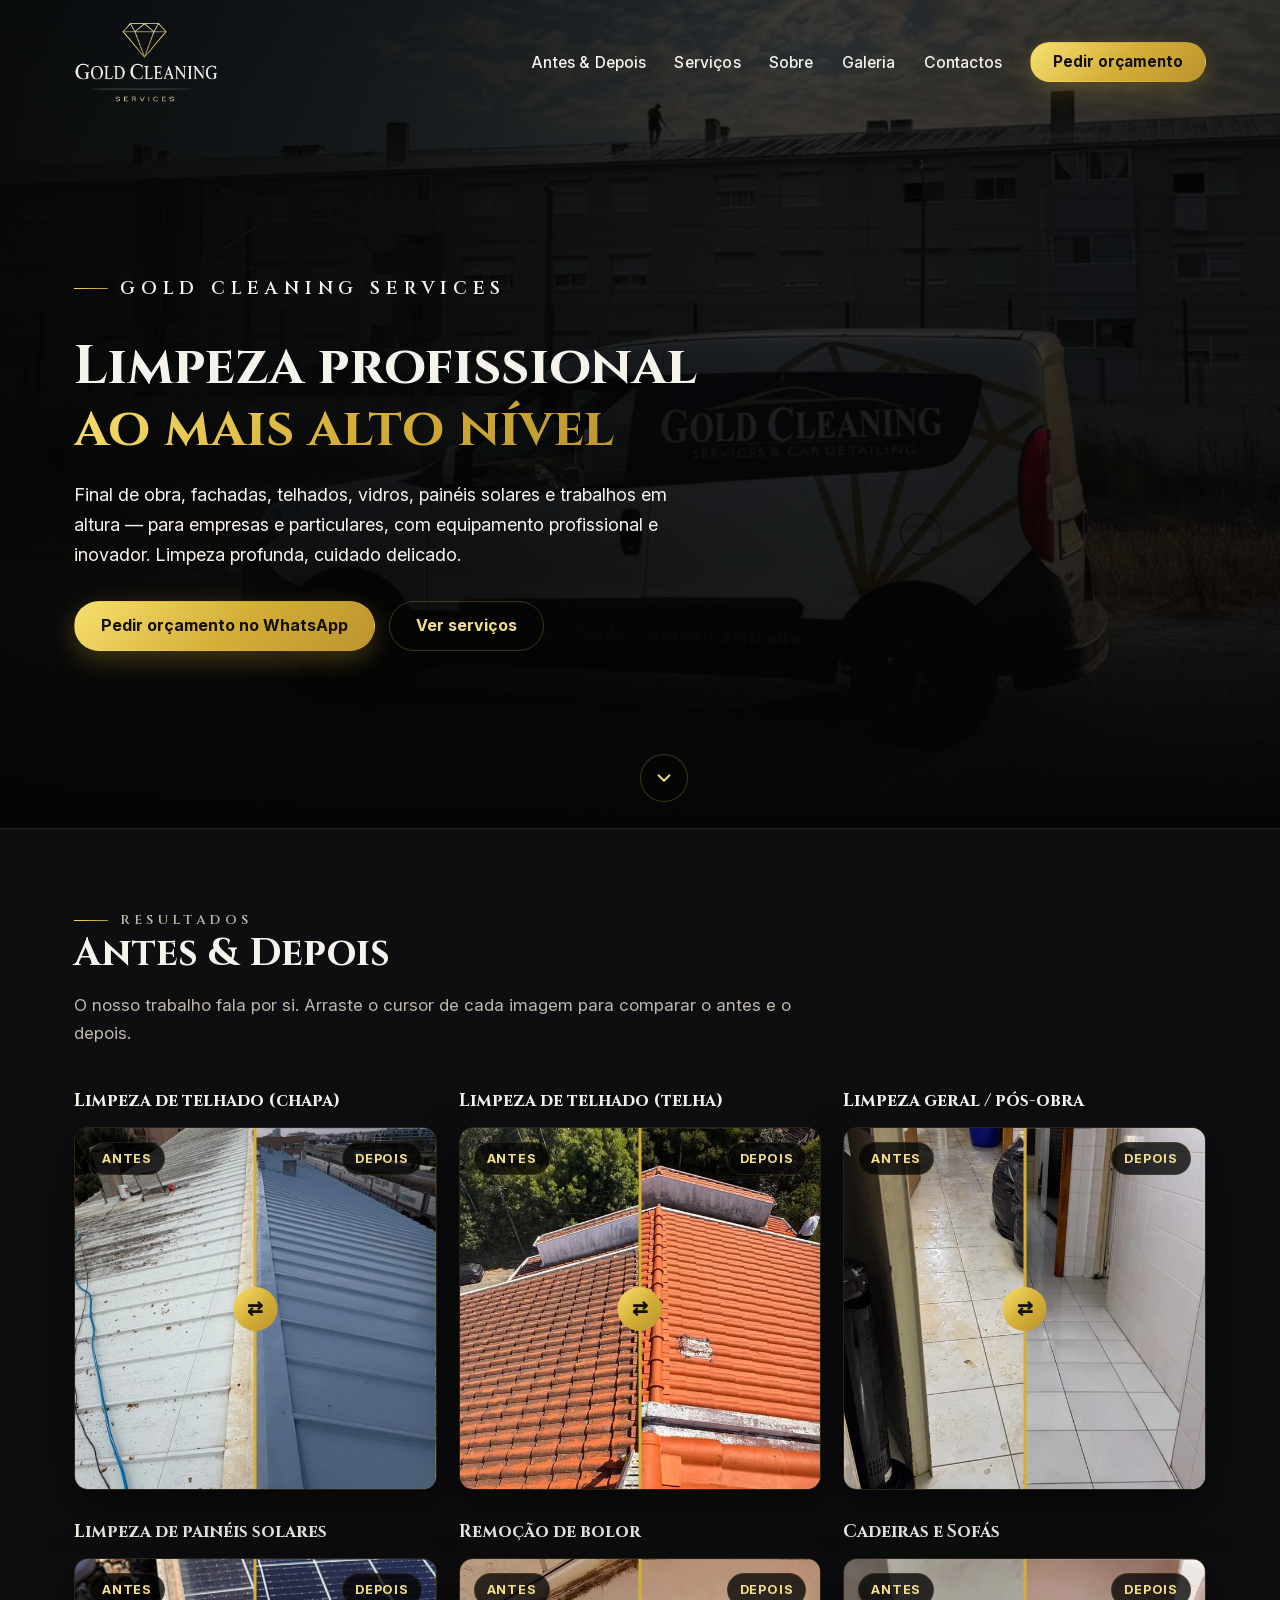
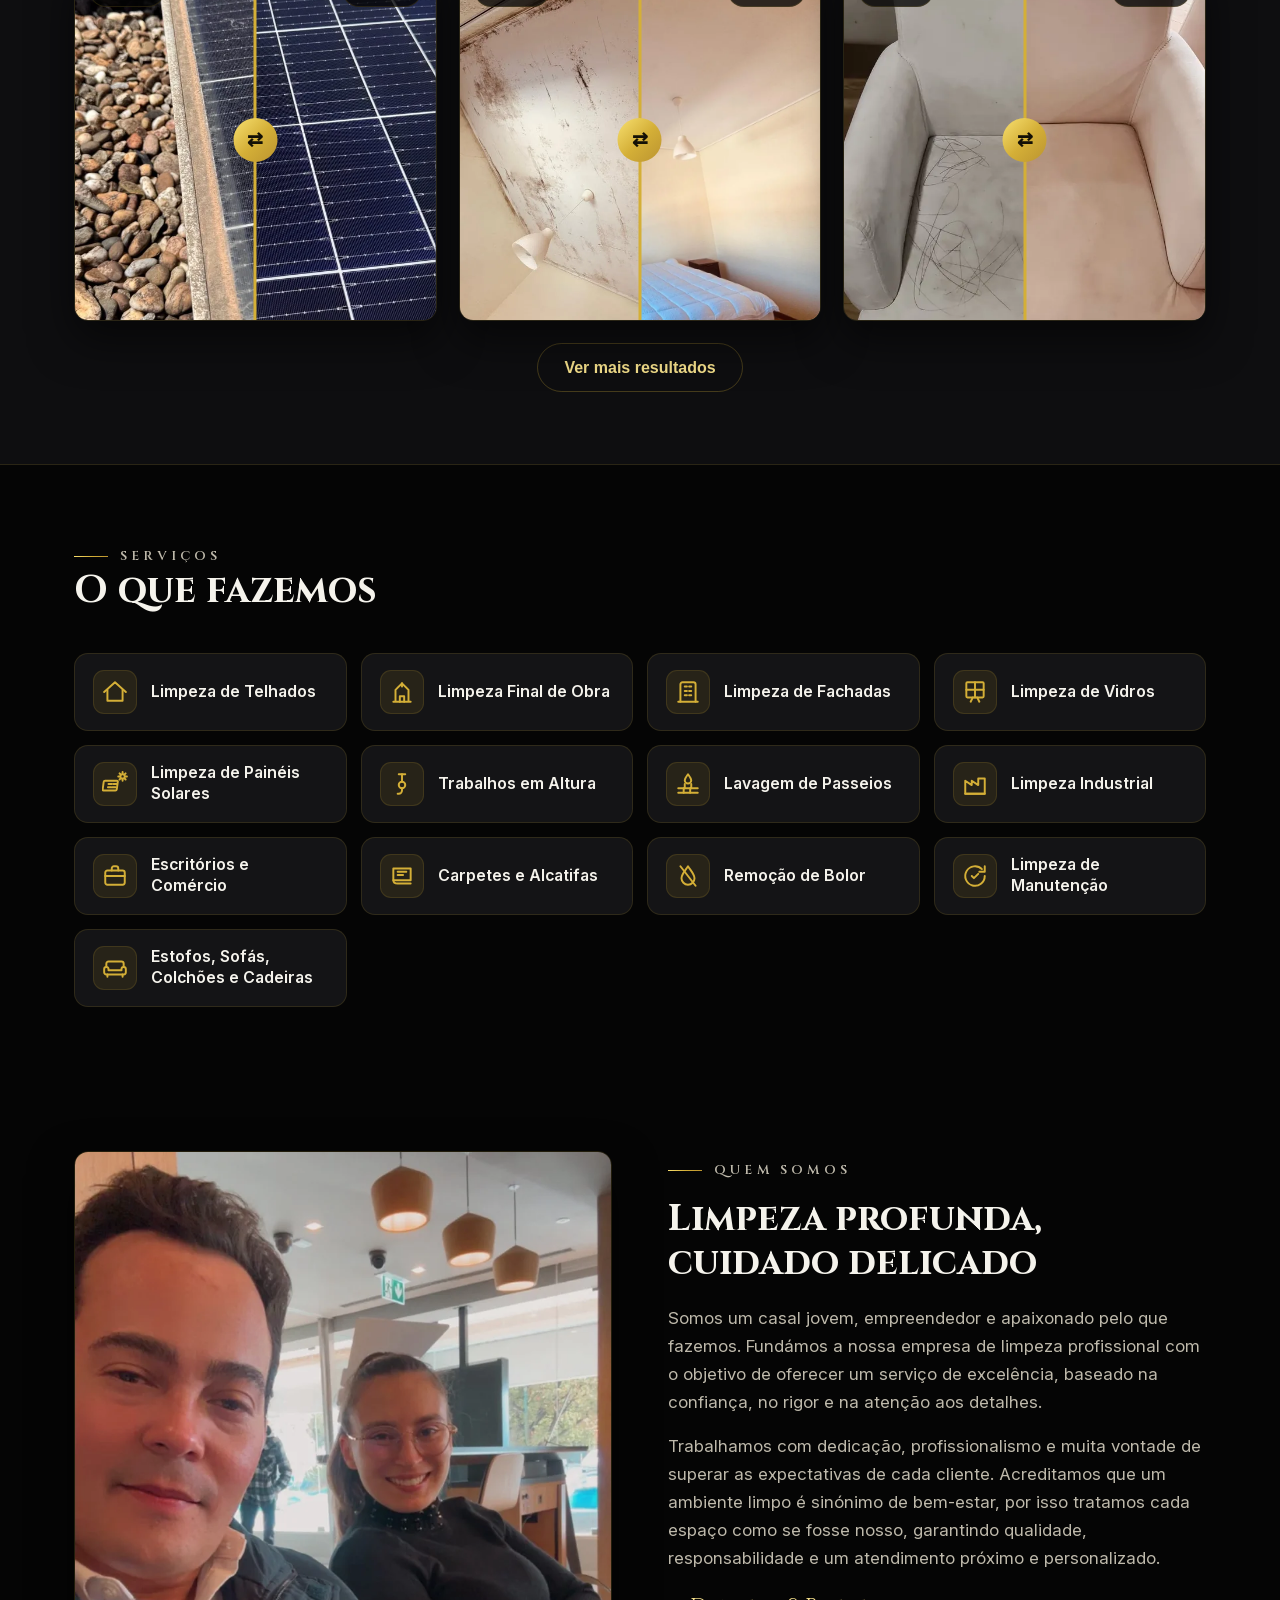
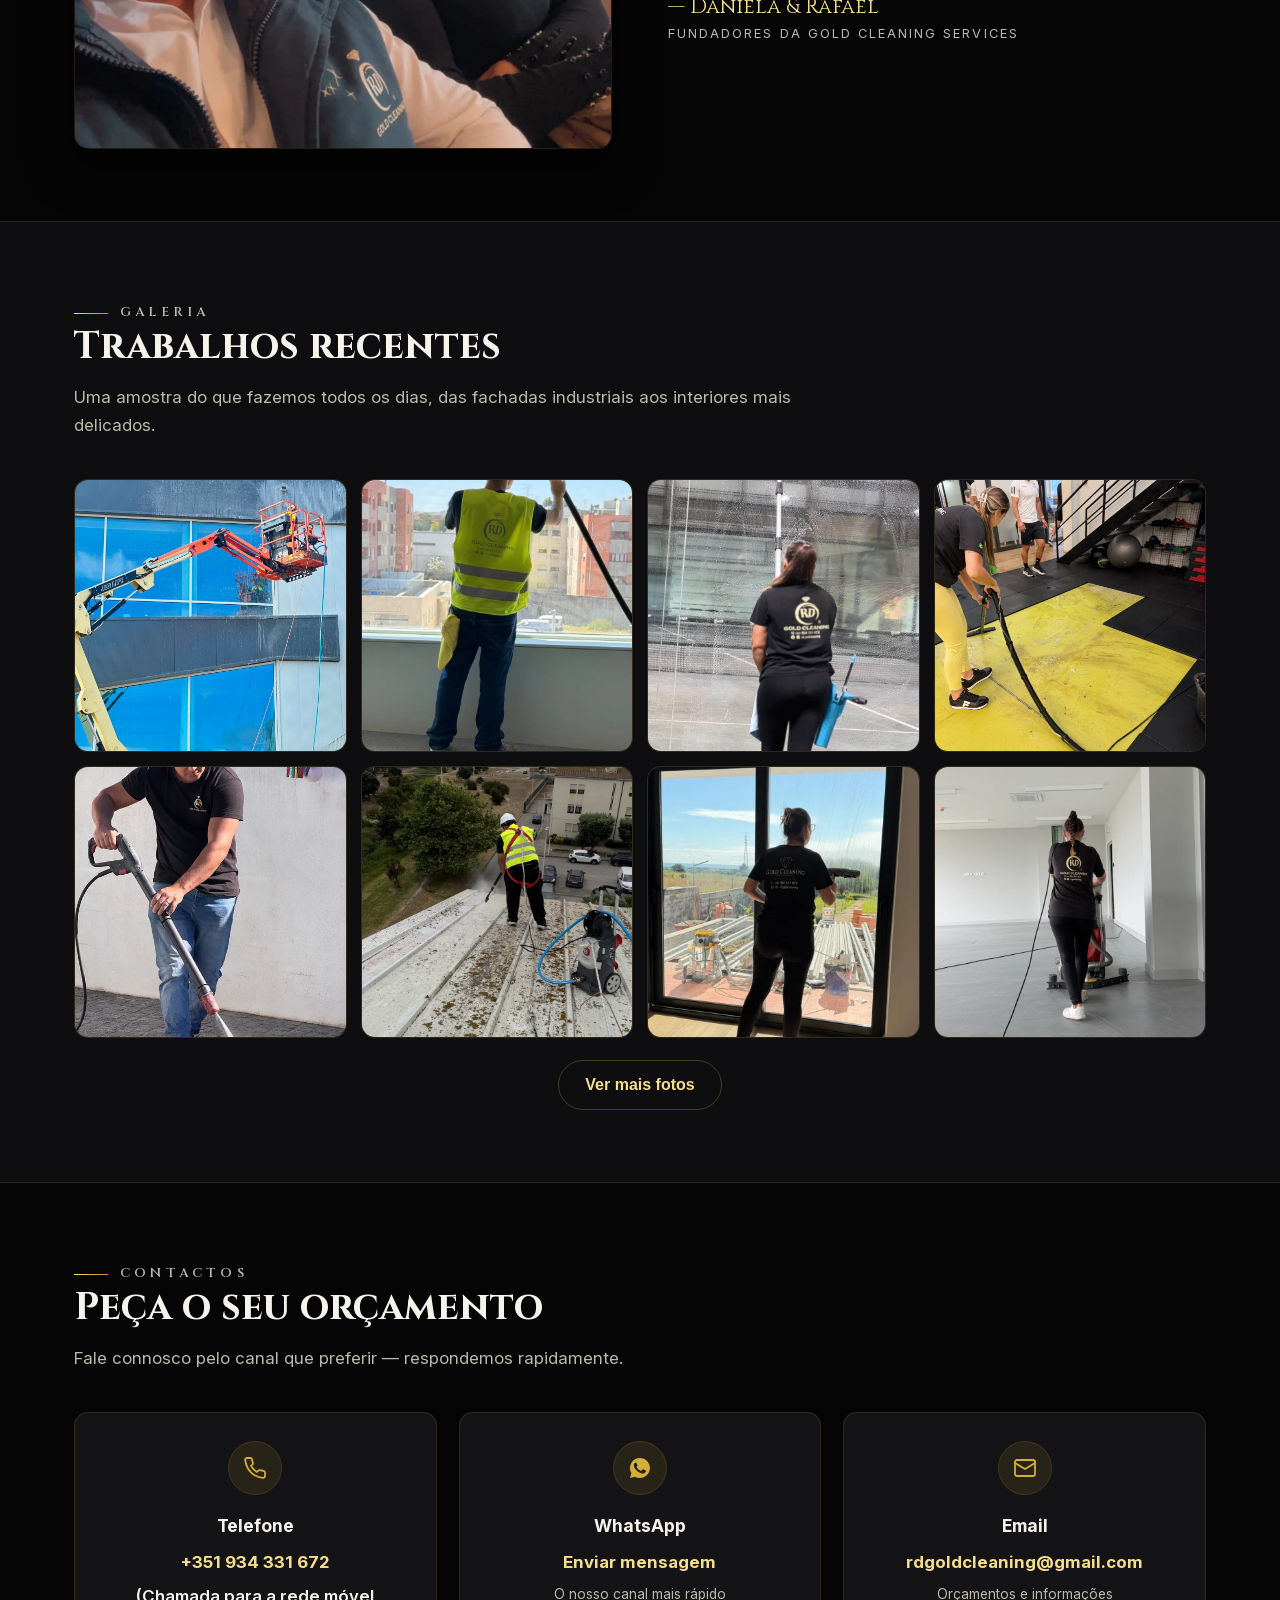
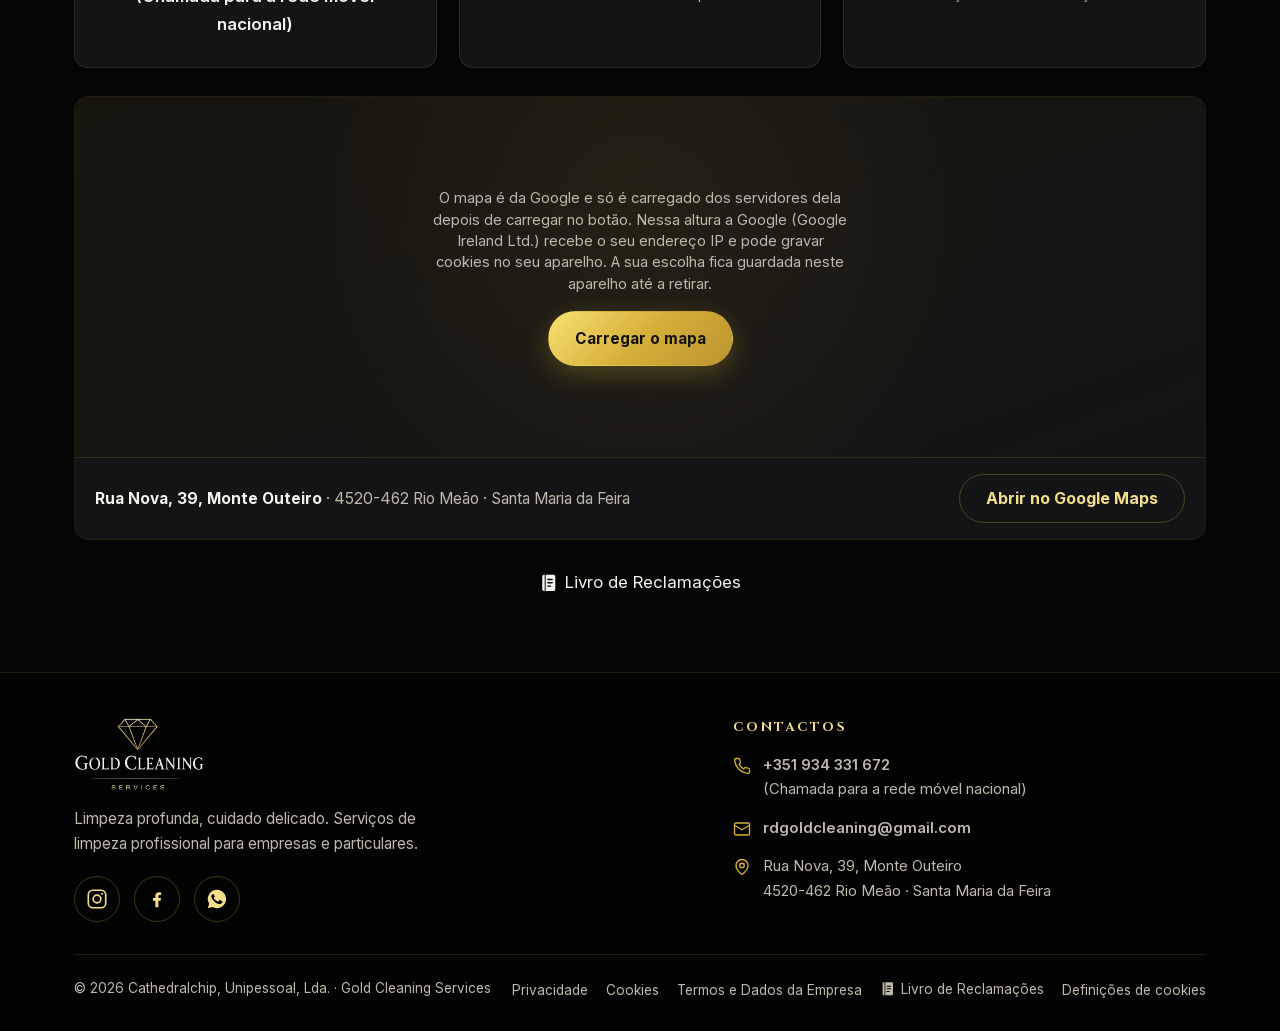
==== commit 50462c8a: "Grupo 1 da auditoria legal: Livro de Reclamações discreto (legal-comum v1.1.0) A pedido do Renato, o" ====
--- a/index.html
+++ b/index.html
@@ -26,22 +26,26 @@
   <link rel="icon" href="assets/img/favicon-32.png" sizes="32x32" type="image/png">
   <link rel="icon" href="assets/img/icon-192.png" sizes="192x192" type="image/png">
   <link rel="apple-touch-icon" href="assets/img/apple-touch-icon.png">
-  <link rel="stylesheet" href="assets/css/styles.css?v=32">
-<!-- legal-comum:livro-css v1.0.0 -->
-  <style>
-  .lr-botao{display:inline-flex;align-items:center;gap:.5em;min-height:44px;min-width:44px;padding:.5em 1em;border:1px solid transparent;border-radius:.5em;background:#af272f;color:#ffffff;font-family:inherit;font-size:max(14px,.95rem);font-weight:600;line-height:1.2;text-decoration:none;white-space:nowrap;cursor:pointer}
-  .lr-botao:hover,.lr-botao:focus-visible{text-decoration:underline;text-underline-offset:.15em}
-  .lr-botao:focus-visible{outline:3px solid currentColor;outline-offset:3px}
-  .lr-botao svg{width:1.5em;height:1.5em;flex:none}
-  .lr-botao--vermelho{background:#af272f;color:#ffffff;border-color:transparent}
-  .lr-botao--azul{background:#005a9c;color:#ffffff;border-color:transparent}
-  .lr-botao--preto{background:#111111;color:#ffffff;border-color:transparent}
-  .lr-botao--branco{background:#ffffff;color:#111111;border-color:#111111}
-  .lr-texto{font-weight:700;color:inherit;text-decoration:underline;text-underline-offset:.15em}
-  .lr-texto svg{width:1.2em;height:1.2em;vertical-align:-.2em;margin-right:.3em}
-  .lr-sr{position:absolute;width:1px;height:1px;margin:-1px;padding:0;overflow:hidden;clip:rect(0 0 0 0);white-space:nowrap;border:0}
-  </style>
-  <!-- /legal-comum:livro-css -->
+  <link rel="stylesheet" href="assets/css/styles.css?v=33">
+<!-- legal-comum:livro-css v1.1.0 -->
+<style>
+.lr-botao{display:inline-flex;align-items:center;gap:.5em;min-height:44px;min-width:44px;padding:.5em 1em;border:1px solid transparent;border-radius:.5em;background:#af272f;color:#ffffff;font-family:inherit;font-size:max(14px,.95rem);font-weight:600;line-height:1.2;text-decoration:none;white-space:nowrap;cursor:pointer}
+.lr-botao:hover,.lr-botao:focus-visible{text-decoration:underline;text-underline-offset:.15em}
+.lr-botao:focus-visible{outline:3px solid currentColor;outline-offset:3px}
+.lr-botao svg{width:1.5em;height:1.5em;flex:none}
+.lr-botao--vermelho{background:#af272f;color:#ffffff;border-color:transparent}
+.lr-botao--azul{background:#005a9c;color:#ffffff;border-color:transparent}
+.lr-botao--preto{background:#111111;color:#ffffff;border-color:transparent}
+.lr-botao--branco{background:#ffffff;color:#111111;border-color:#111111}
+.lr-discreto{display:inline-flex;align-items:center;gap:.4em;min-height:24px;color:inherit;font:inherit;text-decoration:none;white-space:nowrap}
+.lr-discreto:hover,.lr-discreto:focus-visible{text-decoration:underline;text-underline-offset:.15em}
+.lr-discreto:focus-visible{outline:2px solid currentColor;outline-offset:2px}
+.lr-discreto svg{width:1.15em;height:1.15em;flex:none}
+.lr-texto{font-weight:700;color:inherit;text-decoration:underline;text-underline-offset:.15em}
+.lr-texto svg{width:1.2em;height:1.2em;vertical-align:-.2em;margin-right:.3em}
+.lr-sr{position:absolute;width:1px;height:1px;margin:-1px;padding:0;overflow:hidden;clip:rect(0 0 0 0);white-space:nowrap;border:0}
+</style>
+<!-- /legal-comum:livro-css -->
 
   <script type="application/ld+json">
   {
@@ -380,7 +384,7 @@
         </div>
         <div class="map-card">
           <div class="map-card__media">
-            <!-- legal-comum:cookies v1.0.0 -->
+            <!-- legal-comum:cookies v1.1.0 -->
             <div class="fachada-mapa" data-fachada-mapa data-src="https://maps.google.com/maps?q=40.958470,-8.596591&amp;z=16&amp;hl=pt&amp;output=embed" data-chave="gc-mapa-autorizado" data-titulo="Mapa do Google Maps com a localização da Gold Cleaning na Rua Nova, Rio Meão" data-classe="fachada-mapa" data-texto="O mapa é da Google e só é carregado dos servidores dela depois de carregar no botão. Nessa altura a Google (Google Ireland Ltd.) recebe o seu endereço IP e pode gravar cookies no seu aparelho. A sua escolha fica guardada neste aparelho até a retirar." data-texto-botao="Carregar o mapa" data-estado="por-carregar" lang="pt">
             <div class="fachada-mapa__moldura" data-fachada-moldura>
             <p class="fachada-mapa__texto">O mapa é da Google e só é carregado dos servidores dela depois de carregar no botão. Nessa altura a Google (Google Ireland Ltd.) recebe o seu endereço IP e pode gravar cookies no seu aparelho. A sua escolha fica guardada neste aparelho até a retirar.</p>
@@ -473,8 +477,8 @@
           </div>
         </div>
         <p class="contact-livro">
-          <!-- legal-comum:livro v1.0.0 -->
-          <a class="lr-botao lr-botao--vermelho" href="https://www.livroreclamacoes.pt/inicio" target="_blank" rel="noopener" lang="pt"><svg class="lr-icone" xmlns="http://www.w3.org/2000/svg" viewBox="0 0 24 24" width="24" height="24" aria-hidden="true" focusable="false" fill="currentColor"><path fill-rule="evenodd" d="M6 2h12a2 2 0 0 1 2 2v16a2 2 0 0 1-2 2H6a2 2 0 0 1-2-2V4a2 2 0 0 1 2-2Zm1 0v20h1.2V2H7Zm3.8 5.2h5.4a.8.8 0 0 1 0 1.6h-5.4a.8.8 0 0 1 0-1.6Zm0 4h5.4a.8.8 0 0 1 0 1.6h-5.4a.8.8 0 0 1 0-1.6Zm0 4h3.4a.8.8 0 0 1 0 1.6h-3.4a.8.8 0 0 1 0-1.6Z"/></svg><span class="lr-botao__texto">Livro de Reclamações</span><span class="lr-sr"> (abre numa nova janela)</span></a>
+          <!-- legal-comum:livro v1.1.0 -->
+          <a class="lr-discreto" href="https://www.livroreclamacoes.pt/inicio" target="_blank" rel="noopener" lang="pt"><svg class="lr-icone" xmlns="http://www.w3.org/2000/svg" viewBox="0 0 24 24" width="24" height="24" aria-hidden="true" focusable="false" fill="currentColor"><path fill-rule="evenodd" d="M6 2h12a2 2 0 0 1 2 2v16a2 2 0 0 1-2 2H6a2 2 0 0 1-2-2V4a2 2 0 0 1 2-2Zm1 0v20h1.2V2H7Zm3.8 5.2h5.4a.8.8 0 0 1 0 1.6h-5.4a.8.8 0 0 1 0-1.6Zm0 4h5.4a.8.8 0 0 1 0 1.6h-5.4a.8.8 0 0 1 0-1.6Zm0 4h3.4a.8.8 0 0 1 0 1.6h-3.4a.8.8 0 0 1 0-1.6Z"/></svg><span>Livro de Reclamações</span><span class="lr-sr"> (abre numa nova janela)</span></a>
           <!-- /legal-comum:livro -->
         </p>
       </div>
@@ -539,8 +543,8 @@
           <li><a href="privacidade.html">Privacidade</a></li>
           <li><a href="cookies.html">Cookies</a></li>
           <li><a href="termos.html">Termos e Dados da Empresa</a></li>
-          <li><!-- legal-comum:livro v1.0.0 -->
-          <a class="lr-botao lr-botao--vermelho" href="https://www.livroreclamacoes.pt/inicio" target="_blank" rel="noopener" lang="pt"><svg class="lr-icone" xmlns="http://www.w3.org/2000/svg" viewBox="0 0 24 24" width="24" height="24" aria-hidden="true" focusable="false" fill="currentColor"><path fill-rule="evenodd" d="M6 2h12a2 2 0 0 1 2 2v16a2 2 0 0 1-2 2H6a2 2 0 0 1-2-2V4a2 2 0 0 1 2-2Zm1 0v20h1.2V2H7Zm3.8 5.2h5.4a.8.8 0 0 1 0 1.6h-5.4a.8.8 0 0 1 0-1.6Zm0 4h5.4a.8.8 0 0 1 0 1.6h-5.4a.8.8 0 0 1 0-1.6Zm0 4h3.4a.8.8 0 0 1 0 1.6h-3.4a.8.8 0 0 1 0-1.6Z"/></svg><span class="lr-botao__texto">Livro de Reclamações</span><span class="lr-sr"> (abre numa nova janela)</span></a>
+          <li><!-- legal-comum:livro v1.1.0 -->
+          <a class="lr-discreto" href="https://www.livroreclamacoes.pt/inicio" target="_blank" rel="noopener" lang="pt"><svg class="lr-icone" xmlns="http://www.w3.org/2000/svg" viewBox="0 0 24 24" width="24" height="24" aria-hidden="true" focusable="false" fill="currentColor"><path fill-rule="evenodd" d="M6 2h12a2 2 0 0 1 2 2v16a2 2 0 0 1-2 2H6a2 2 0 0 1-2-2V4a2 2 0 0 1 2-2Zm1 0v20h1.2V2H7Zm3.8 5.2h5.4a.8.8 0 0 1 0 1.6h-5.4a.8.8 0 0 1 0-1.6Zm0 4h5.4a.8.8 0 0 1 0 1.6h-5.4a.8.8 0 0 1 0-1.6Zm0 4h3.4a.8.8 0 0 1 0 1.6h-3.4a.8.8 0 0 1 0-1.6Z"/></svg><span>Livro de Reclamações</span><span class="lr-sr"> (abre numa nova janela)</span></a>
           <!-- /legal-comum:livro --></li>
           <li><a href="cookies.html#definicoes">Definições de cookies</a></li>
         </ul>
--- a/assets/css/styles.css
+++ b/assets/css/styles.css
@@ -487,8 +487,6 @@
 .footer-bottom ul { list-style: none; display: flex; flex-wrap: wrap; gap: 18px; margin: 0; padding: 0; }
 .footer-bottom strong { color: var(--gold-light); }
 .footer-bottom ul { align-items: center; }
-/* Botão do Livro de Reclamações (legal-comum) */
-.site-footer a.lr-botao, .site-footer a.lr-botao:hover { color: #fff; }
 /* Igual destaque exigido pelo DL 59/2021 art.3.º: herda tamanho e cor do texto ao lado */
 .call-cost { font-size: inherit; color: inherit; }
 .contact-card .call-cost { display: block; font-size: 1.06rem; color: var(--text); font-weight: 600; margin-top: 6px; }
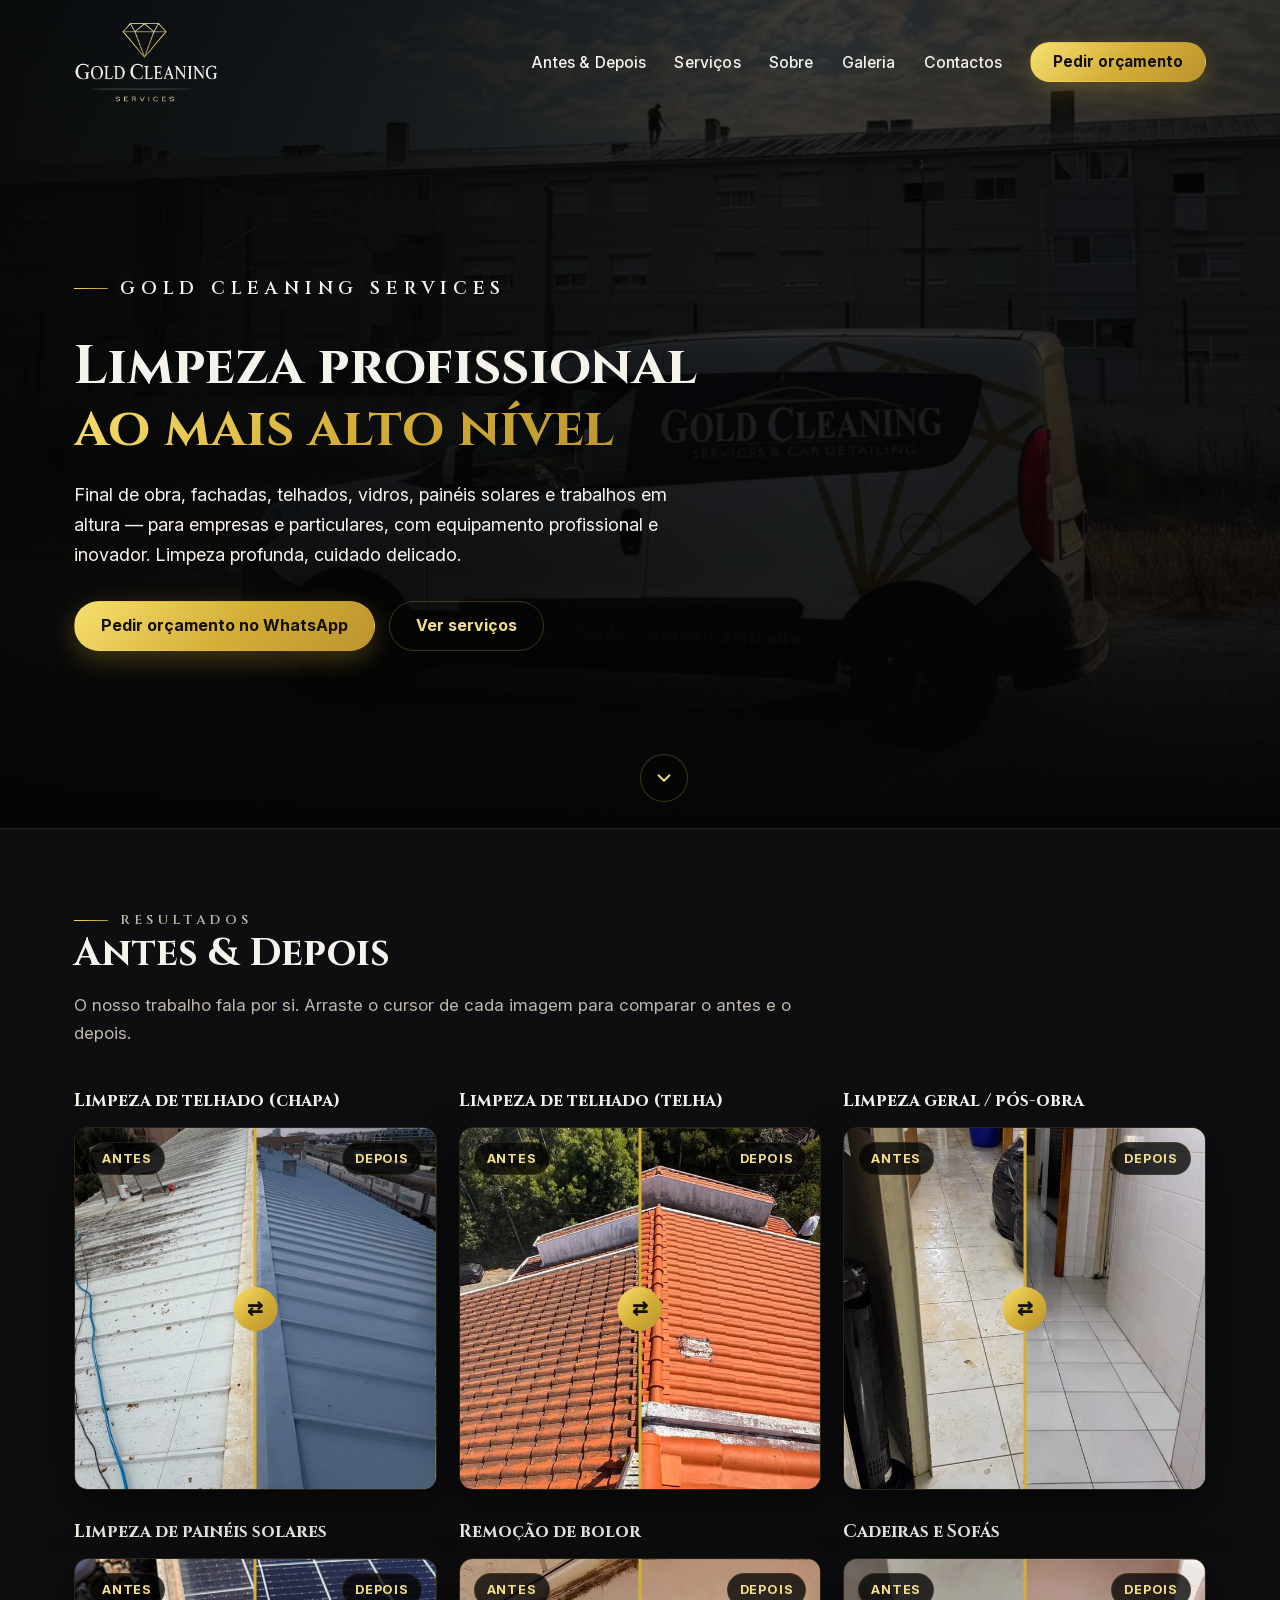
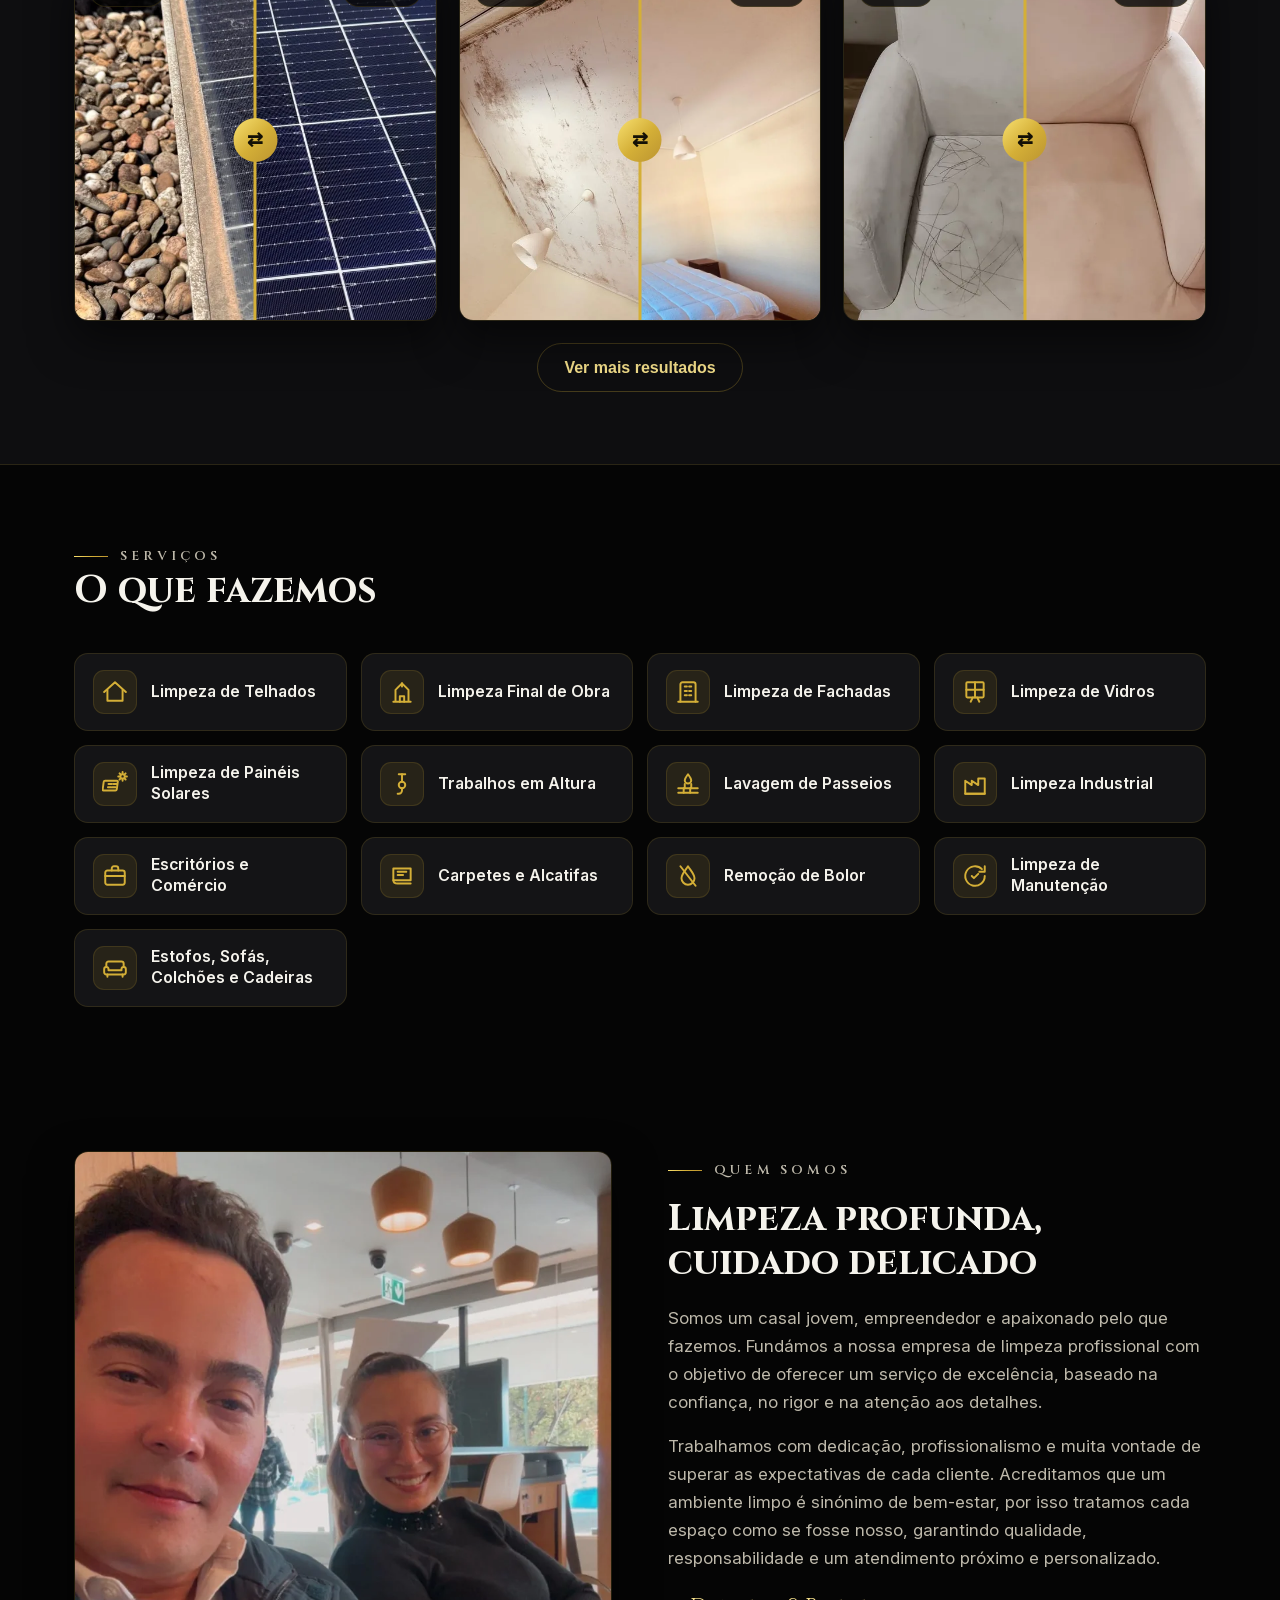
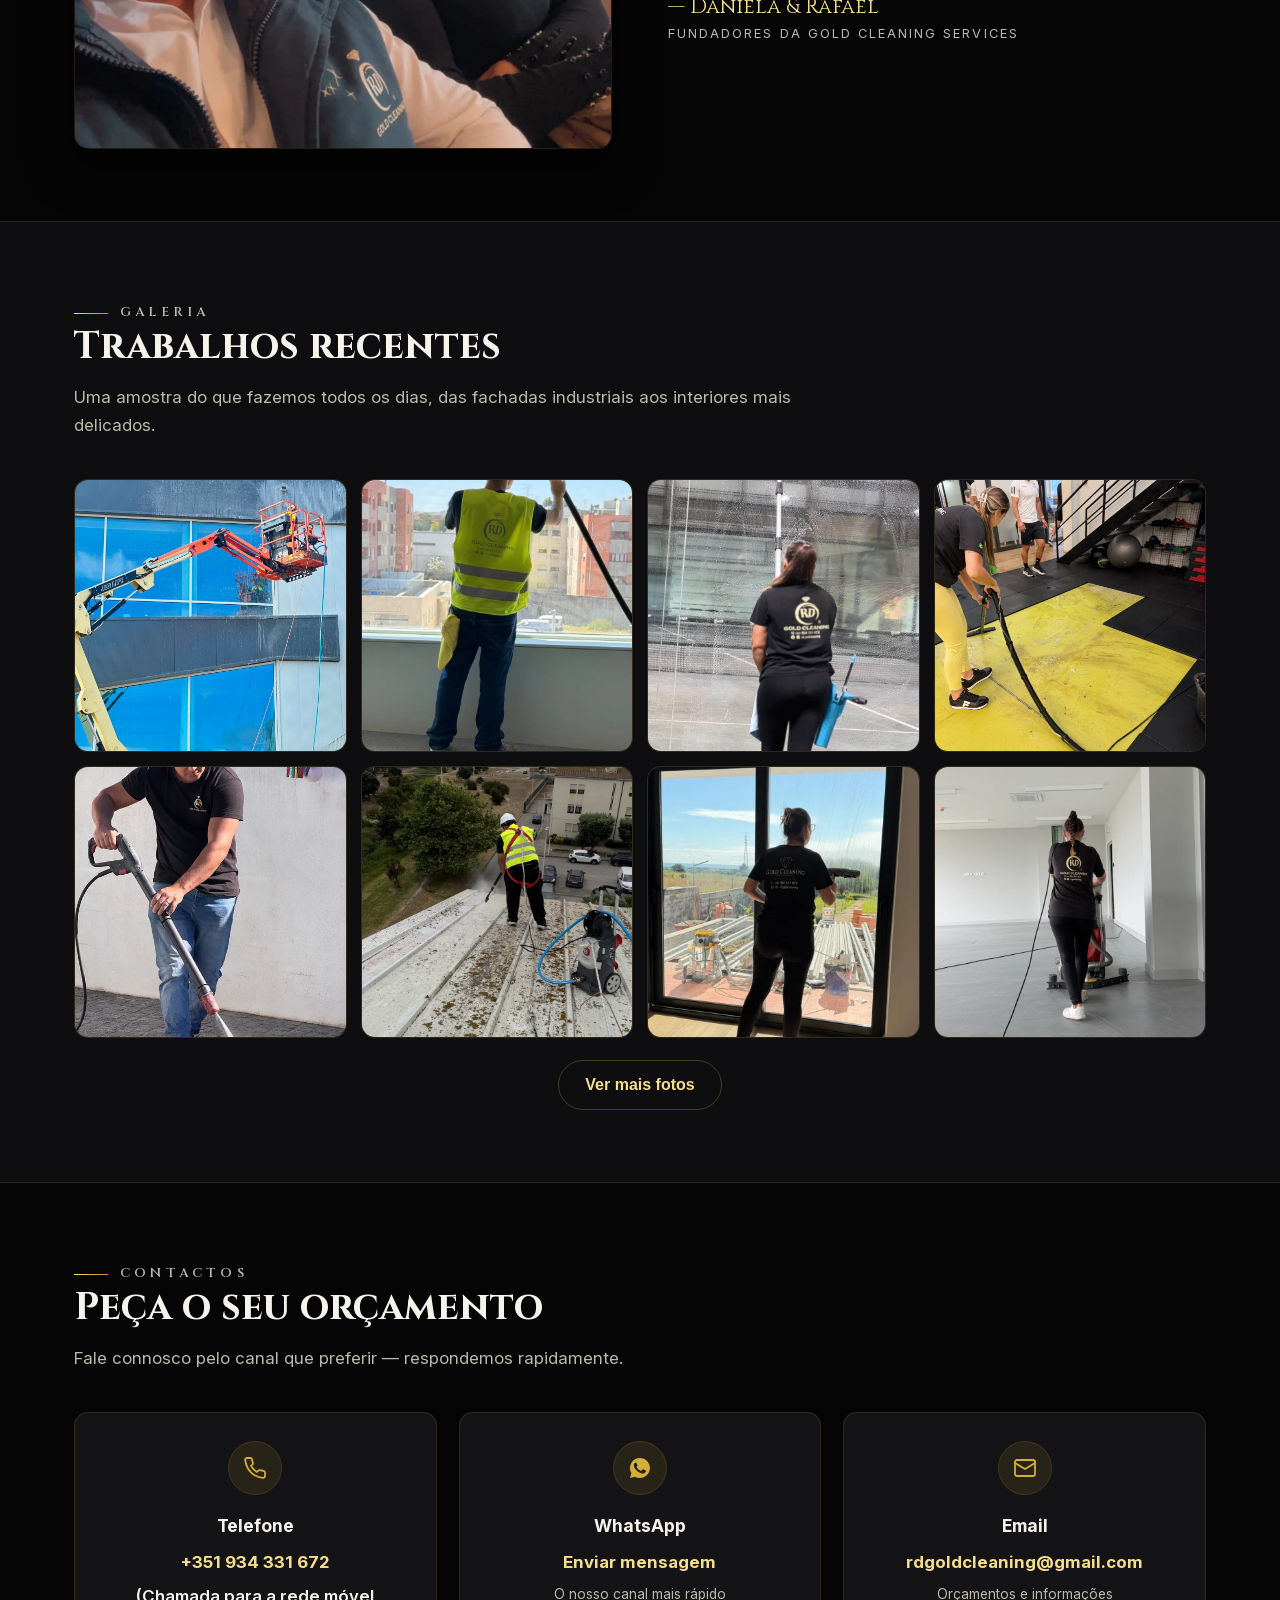
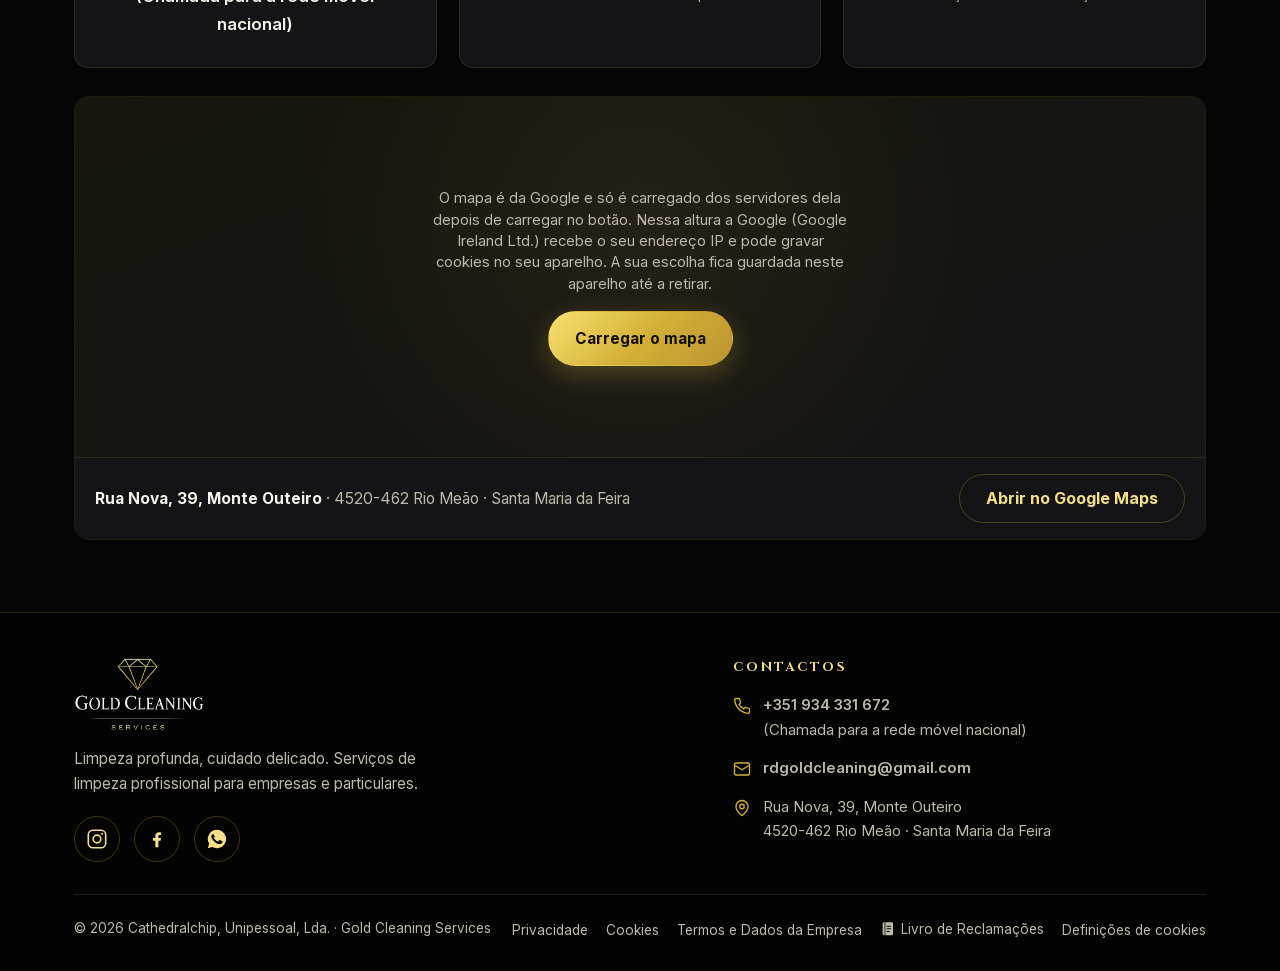
==== commit a0ec84a0: "Livro de Reclamações só no rodapé: sai o bloco dos contactos O Renato (27 out): o Livro aparecia nos" ====
--- a/index.html
+++ b/index.html
@@ -476,11 +476,6 @@
             <a class="btn btn--ghost" href="https://www.google.com/maps/search/?api=1&amp;query=Rua+Nova+39+Rio+Me%C3%A3o+Santa+Maria+da+Feira" target="_blank" rel="noopener noreferrer">Abrir no Google Maps</a>
           </div>
         </div>
-        <p class="contact-livro">
-          <!-- legal-comum:livro v1.1.0 -->
-          <a class="lr-discreto" href="https://www.livroreclamacoes.pt/inicio" target="_blank" rel="noopener" lang="pt"><svg class="lr-icone" xmlns="http://www.w3.org/2000/svg" viewBox="0 0 24 24" width="24" height="24" aria-hidden="true" focusable="false" fill="currentColor"><path fill-rule="evenodd" d="M6 2h12a2 2 0 0 1 2 2v16a2 2 0 0 1-2 2H6a2 2 0 0 1-2-2V4a2 2 0 0 1 2-2Zm1 0v20h1.2V2H7Zm3.8 5.2h5.4a.8.8 0 0 1 0 1.6h-5.4a.8.8 0 0 1 0-1.6Zm0 4h5.4a.8.8 0 0 1 0 1.6h-5.4a.8.8 0 0 1 0-1.6Zm0 4h3.4a.8.8 0 0 1 0 1.6h-3.4a.8.8 0 0 1 0-1.6Z"/></svg><span>Livro de Reclamações</span><span class="lr-sr"> (abre numa nova janela)</span></a>
-          <!-- /legal-comum:livro -->
-        </p>
       </div>
     </section>
   </main>
--- a/assets/css/styles.css
+++ b/assets/css/styles.css
@@ -442,7 +442,6 @@
 }
 .map-card .fachada-mapa .fachada-mapa__retirar:hover { border-color: var(--gold); color: var(--gold-bright); }
 .map-card .fachada-mapa [hidden] { display: none; }
-.contact-livro { margin: 28px 0 0; text-align: center; }
 
 /* ---------- Footer (minimal) ---------- */
 .site-footer {
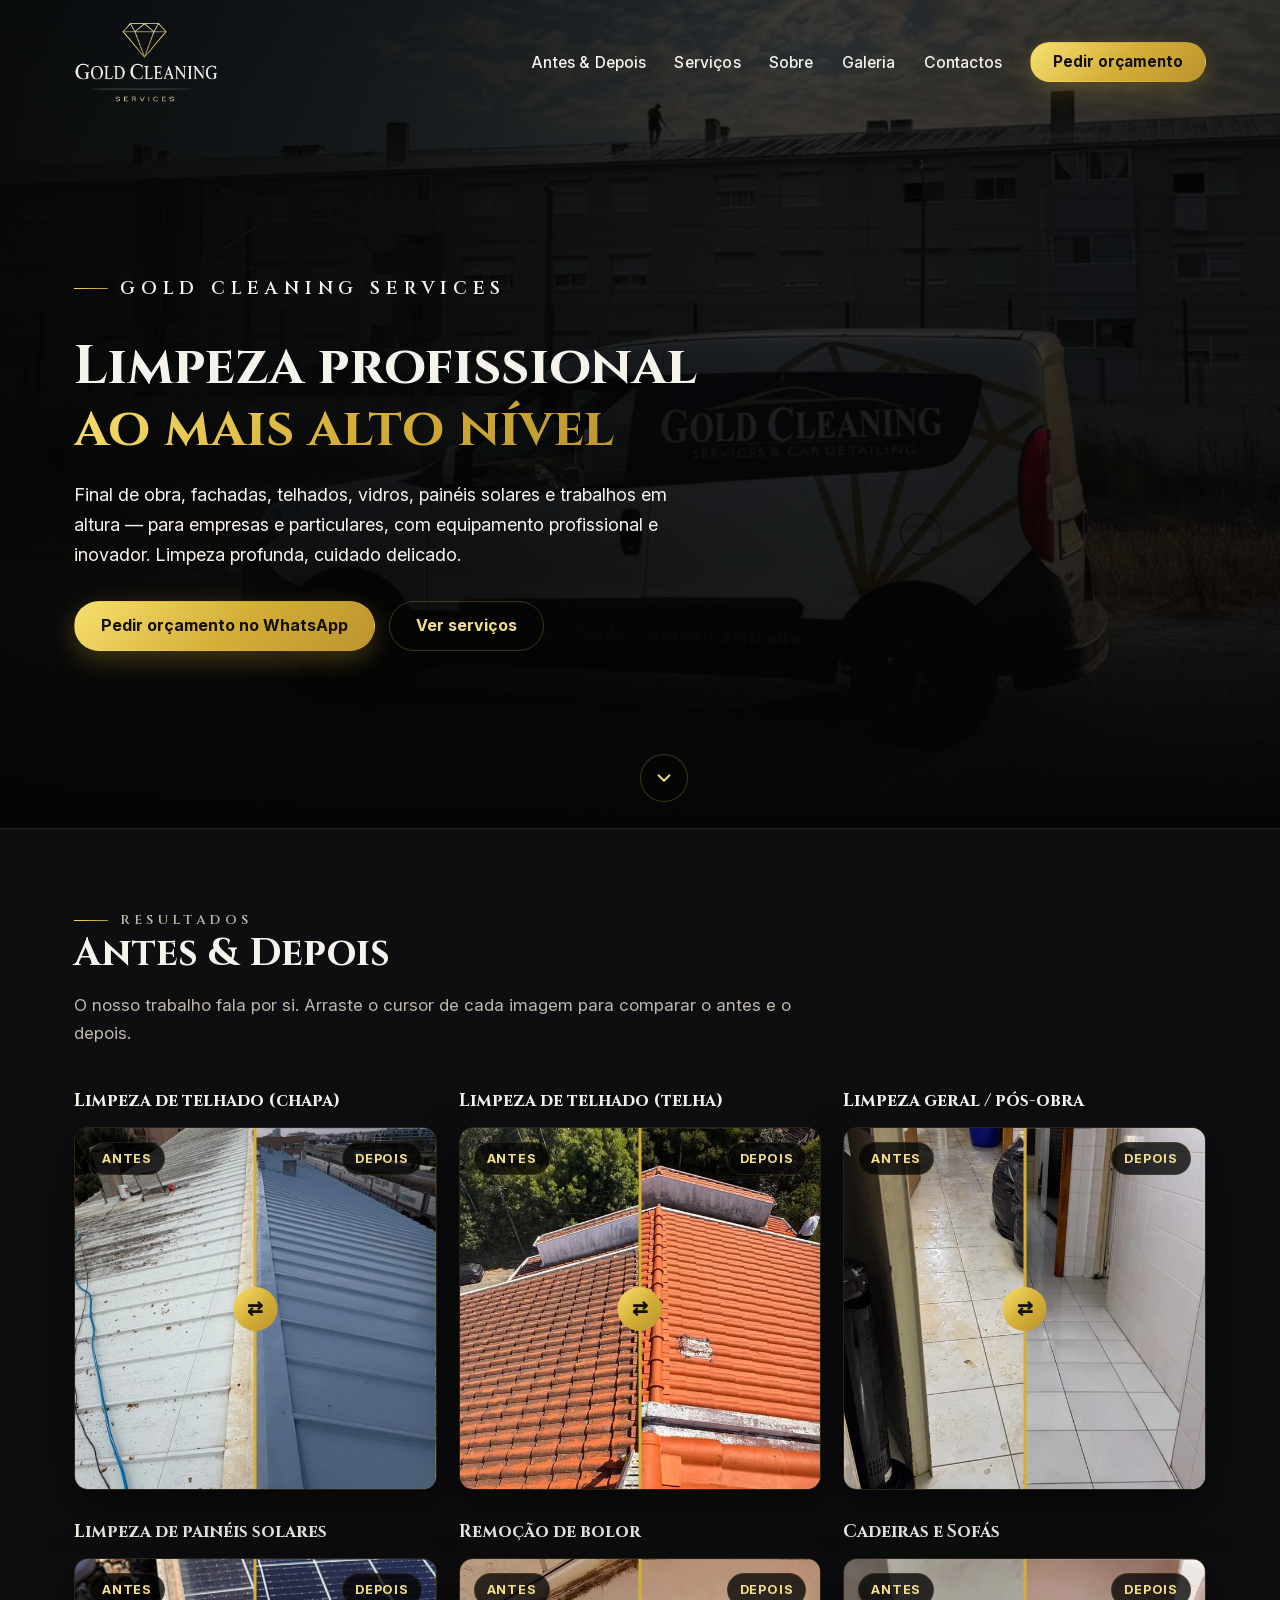
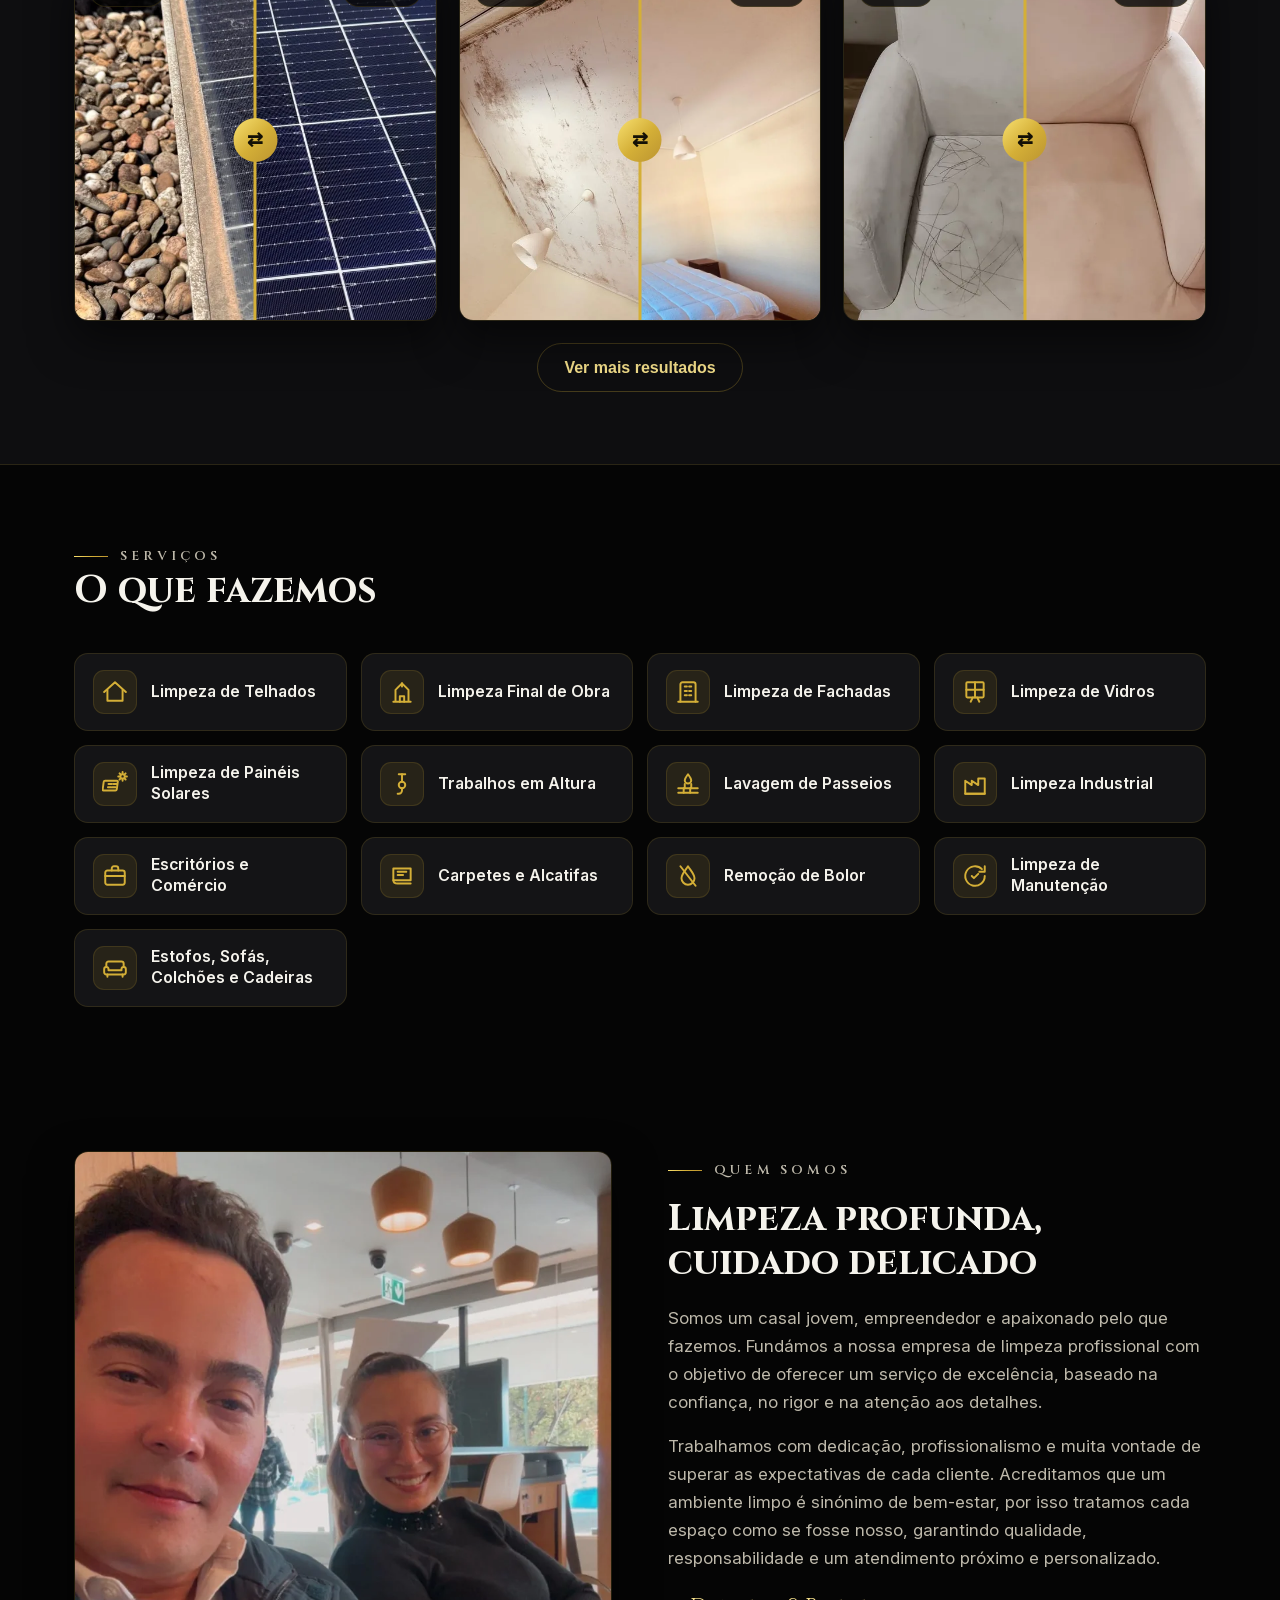
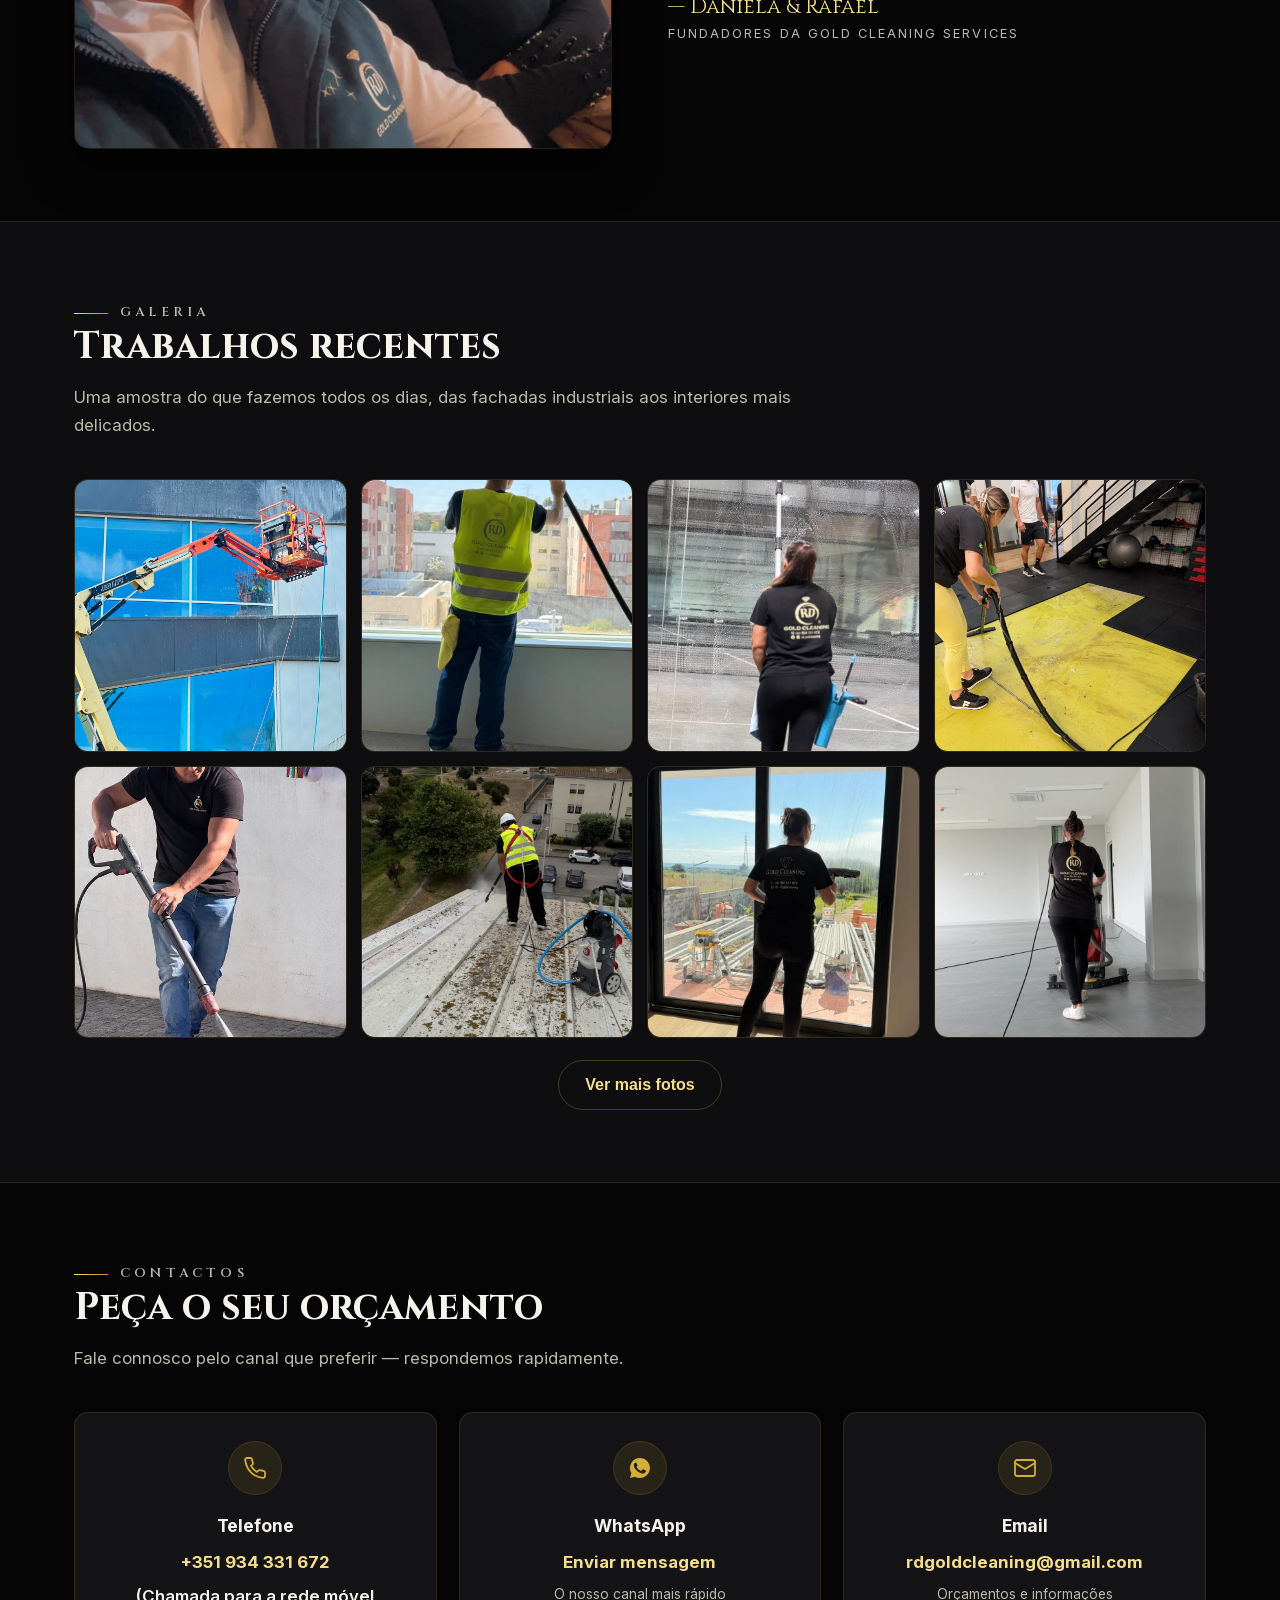
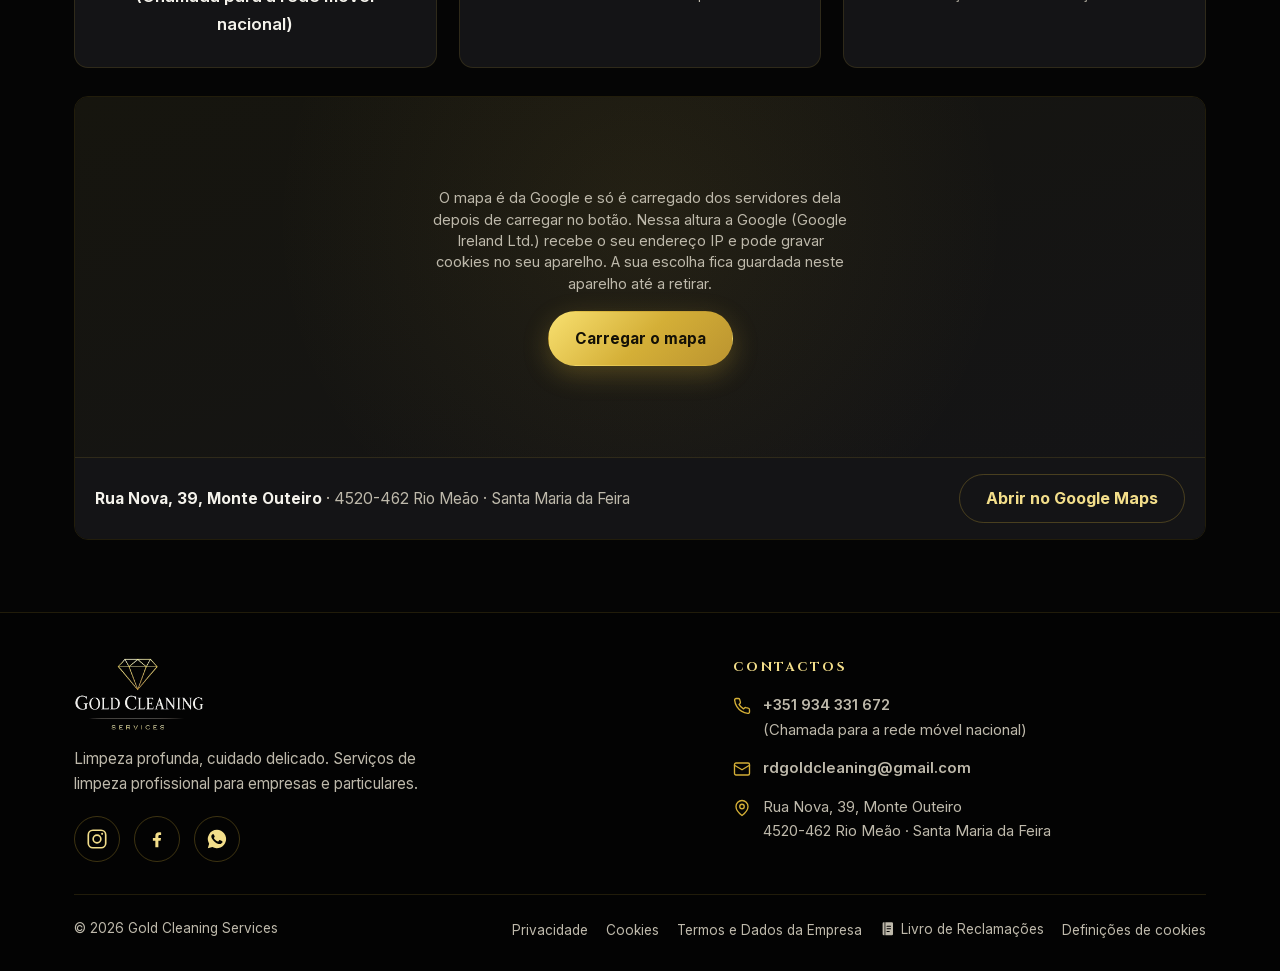
==== commit b3d544ac: "Firma e conservatória como na certidão permanente; rodapé só com a marca A certidão (código dado pel" ====
--- a/index.html
+++ b/index.html
@@ -56,7 +56,7 @@
         "@id": "https://goldcleaning.pt/#business",
         "name": "Gold Cleaning Services",
         "alternateName": ["Gold Cleaning", "GoldCleaning", "Gold Cleaning Services", "GoldCleaningServices", "Gold Clean"],
-        "legalName": "Cathedralchip, Unipessoal, Lda.",
+        "legalName": "Cathedralchip - Unipessoal Lda",
         "vatID": "PT519046846",
         "description": "Serviços de limpeza profissional para empresas e particulares: limpeza final de obra, fachadas, telhados, vidros, painéis solares, trabalhos em altura e limpeza industrial.",
         "image": "https://goldcleaning.pt/assets/img/og-image.jpg",
@@ -533,7 +533,7 @@
         </div>
       </div>
       <div class="footer-bottom">
-        <p>© <span id="year">2026</span> Cathedralchip, Unipessoal, Lda. · Gold Cleaning Services</p>
+        <p>© <span id="year">2026</span> Gold Cleaning Services</p>
         <ul>
           <li><a href="privacidade.html">Privacidade</a></li>
           <li><a href="cookies.html">Cookies</a></li>
